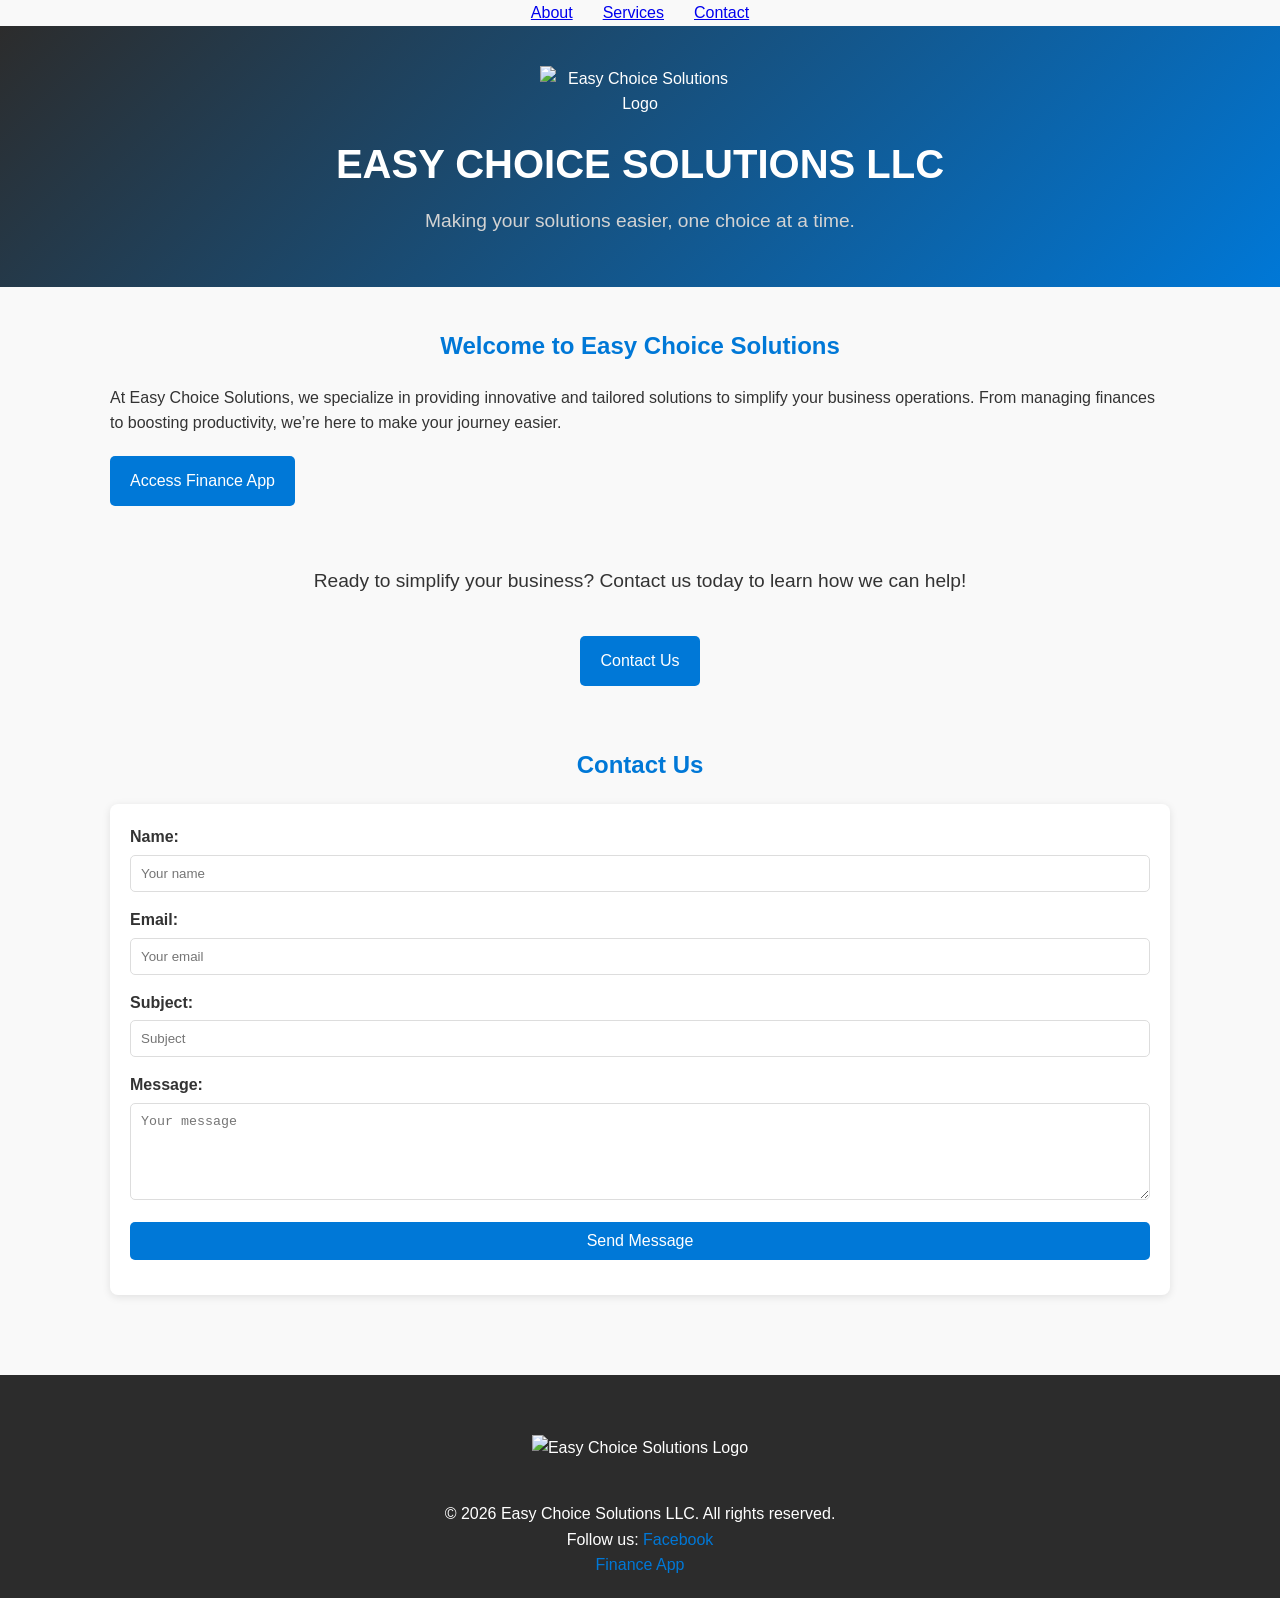
==== pages/index.html @ d3eb96e3 "Initial commit" ====
<!DOCTYPE html>
<html lang="en">
<!-- SUCCESS / ERROR BANNER -->
<div id="notification-banner" style="display:none; position:fixed; top:0; left:0; width:100%;
     text-align:center; padding:15px; color:#fff; font-weight:bold; z-index:1000;
     box-shadow:0 2px 6px rgba(0,0,0,0.2);">
</div>
<head>
  <meta charset="UTF-8">
  <meta name="viewport" content="width=device-width, initial-scale=1.0">
  <meta name="description" content="Easy Choice Solutions LLC - Simplifying your business with innovative solutions.">
  <meta name="keywords" content="business solutions, finance app, Easy Choice Solutions">
  <meta name="author" content="Easy Choice Solutions LLC">
  <title>Easy Choice Solutions LLC</title>
  <style>
    /* General Reset */
    * {
      margin: 0;
      padding: 0;
      box-sizing: border-box;
    }

    body {
      font-family: Arial, sans-serif;
      background-color: #f9f9f9;
      color: #333;
      line-height: 1.6;
    }

    header {
      background: linear-gradient(135deg, #2c2c2c, #0078d7);
      color: #fff;
      text-align: center;
      padding: 40px 0;
    }

    .logo {
      max-width: 200px;
    }

    .logo-dark {
      max-width: 250px;
    }

    header h1 {
      margin-top: 15px;
      font-size: 2.5em;
      text-transform: uppercase;
    }

    header p {
      margin: 10px 0;
      font-size: 1.2em;
      color: #d3d3d3;
    }

    .container {
      max-width: 1100px;
      margin: 20px auto;
      padding: 20px;
    }

    h2 {
      color: #0078d7;
      text-align: center;
      margin-bottom: 20px;
    }

    .btn {
      display: inline-block;
      padding: 12px 20px;
      background: #0078d7;
      color: #fff;
      text-decoration: none;
      border-radius: 5px;
      margin-top: 20px;
      text-align: center;
    }

    .btn:hover {
      background: #005bb5;
    }

    .cta {
      text-align: center;
      margin: 40px 0;
    }

    .cta p {
      font-size: 1.2em;
      margin-bottom: 20px;
    }

    form {
      margin: 20px auto;
      padding: 20px;
      background: #fff;
      border-radius: 8px;
      box-shadow: 0 2px 8px rgba(0, 0, 0, 0.1);
    }

    form label {
      display: block;
      margin-bottom: 5px;
      font-weight: bold;
    }

    form input, form textarea, form button {
      width: 100%;
      margin-bottom: 15px;
      padding: 10px;
      border: 1px solid #ddd;
      border-radius: 5px;
    }

    form button {
      background: #0078d7;
      color: #fff;
      border: none;
      cursor: pointer;
      font-size: 1em;
    }

    form button:hover {
      background: #005bb5;
    }

    form button:disabled {
      background: #005bb5;
      opacity: 0.7;
      cursor: not-allowed;
    }

    footer {
      text-align: center;
      background: #2c2c2c;
      color: #fff;
      padding: 20px 0;
      margin-top: 40px;
    }

    footer a {
      color: #0078d7;
      text-decoration: none;
    }

    footer a:hover {
      text-decoration: underline;
    }

    .social-icons a {
      margin: 0 10px;
      color: #fff;
      font-size: 1.5em;
      text-decoration: none;
    }
  </style>
</head>

<body>
  <nav>
    <ul style="list-style: none; display: flex; justify-content: center; padding: 0; margin: 0;">
      <li style="margin: 0 15px;"><a href="/about">About</a></li>
      <li style="margin: 0 15px;"><a href="/services">Services</a></li>
      <li style="margin: 0 15px;"><a href="#contact">Contact</a></li>
    </ul>
  </nav>
  <!-- HEADER -->
  <header>
    <img src="ecs_pics/ecs-logo-light.png" alt="Easy Choice Solutions Logo" class="logo">
    <h1>Easy Choice Solutions LLC</h1>
    <p>Making your solutions easier, one choice at a time.</p>
  </header>

  <!-- MAIN CONTENT -->
  <div class="container">
    <h2>Welcome to Easy Choice Solutions</h2>
    <p>
      At Easy Choice Solutions, we specialize in providing innovative and tailored solutions to simplify your business operations. From managing finances to boosting productivity, we’re here to make your journey easier.
    </p>
    <a href="/finance/login" class="btn">Access Finance App</a>
  </div>

  <!-- CALL TO ACTION -->
  <div class="cta">
    <p>Ready to simplify your business? Contact us today to learn how we can help!</p>
    <a href="#contact" class="btn">Contact Us</a>
  </div>

  <!-- CONTACT FORM -->
  <div class="container" id="contact">
    <h2>Contact Us</h2>
    <form action="submit-form.php" method="POST">
      <label for="name">Name:</label>
      <input type="text" id="name" name="name" placeholder="Your name" required>

      <label for="email">Email:</label>
      <input type="email" id="email" name="email" placeholder="Your email" required>

      <label for="subject">Subject:</label>
      <input type="text" id="subject" name="subject" placeholder="Subject">

      <label for="message">Message:</label>
      <textarea id="message" name="message" rows="5" placeholder="Your message" required></textarea>

      <button type="submit" id="submit-btn">Send Message</button>
    </form>
  </div>

  <!-- FOOTER -->
  <footer>
    <div style="background-color: #2c2c2c; text-align: center; padding: 40px 0;">
      <img src="ecs_pics/ecs-logo-dark.png" alt="Easy Choice Solutions Logo" style="max-width: 300px;">
    </div>

    <p>&copy; 2026 Easy Choice Solutions LLC. All rights reserved.</p>
    <p>Follow us:
      <a href="https://www.facebook.com/profile.php?id=61592873879855" class="social-icons">Facebook</a>
    </p>
    <p><a href="/finance/login">Finance App</a></p>
  </footer>
<script>
  (function () {
    const params = new URLSearchParams(window.location.search);
    const banner = document.getElementById('notification-banner');

    if (params.has('sent')) {
      if (params.get('sent') === '1') {
        banner.textContent = '✅ Thank you! Your message has been sent successfully.';
        banner.style.backgroundColor = '#28a745'; // green
      } else {
        banner.textContent = '⚠️ Sorry, there was an error sending your message. Please try again.';
        banner.style.backgroundColor = '#dc3545'; // red
      }

      banner.style.display = 'block';

      // Auto-hide after 5 seconds
      setTimeout(function () {
        banner.style.display = 'none';
      }, 5000);

      // Clean the ?sent=1 out of the URL so it won't reshow on refresh
      const cleanUrl = window.location.pathname + window.location.hash;
      window.history.replaceState({}, document.title, cleanUrl);
    }
  })();
</script>
<script>
  (function () {
    const form = document.querySelector('#contact form');
    const btn  = document.getElementById('submit-btn');

    if (form && btn) {
      form.addEventListener('submit', function () {
        // Disable the button so it can't be clicked twice
        btn.disabled = true;

        // Change the label to show progress
        btn.textContent = 'Sending...';

        // Dim it slightly and change the cursor for visual feedback
        btn.style.opacity = '0.7';
        btn.style.cursor  = 'not-allowed';
      });
    }
  })();
</script>
</body>
</html>
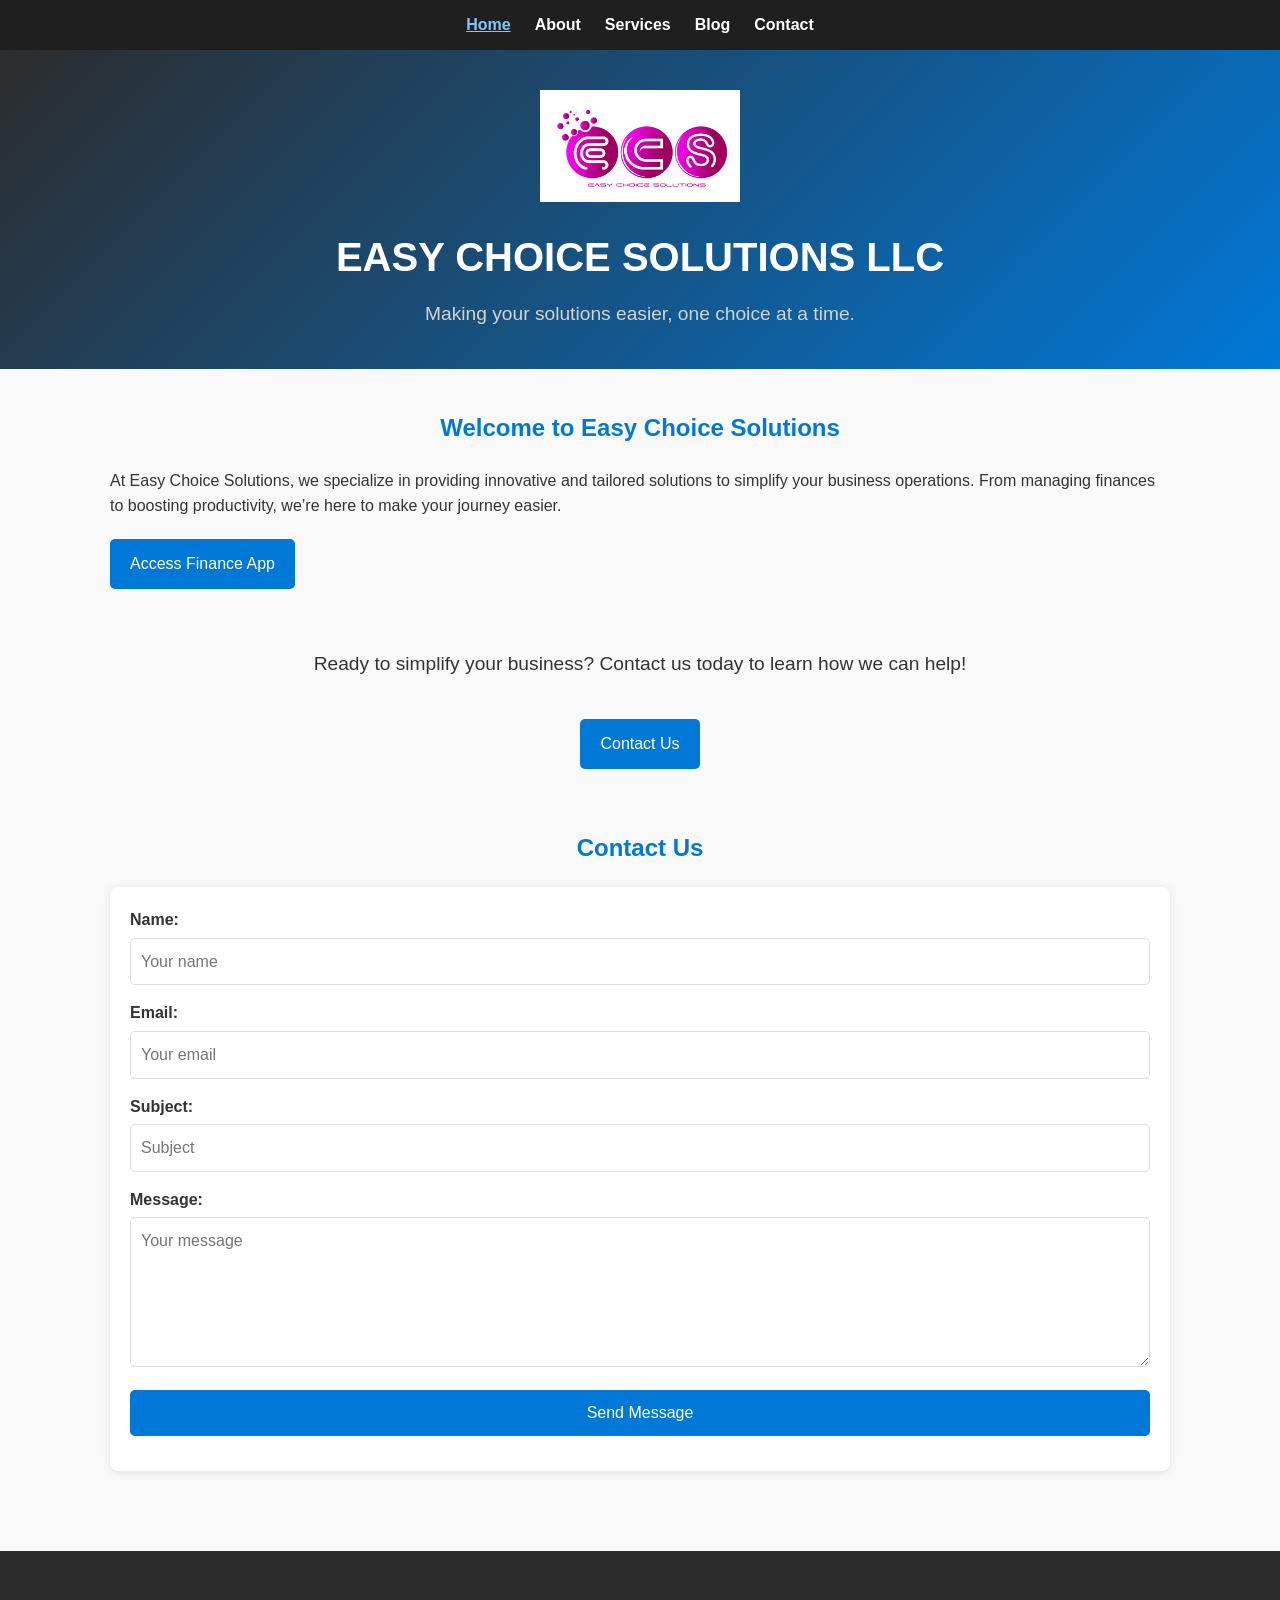
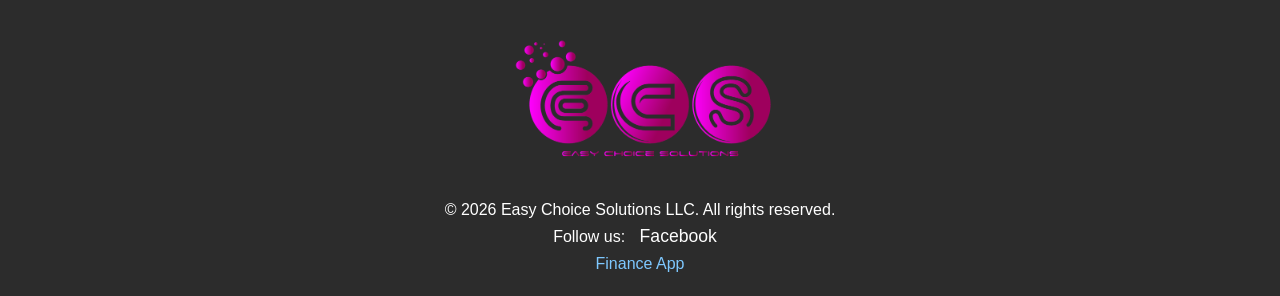
==== commit db3106a7: "Fix broken site navigation, logos, and contact form Correct logo asset paths, add pretty URL routing" ====
--- a/pages/index.html
+++ b/pages/index.html
@@ -1,10 +1,5 @@
 <!DOCTYPE html>
 <html lang="en">
-<!-- SUCCESS / ERROR BANNER -->
-<div id="notification-banner" style="display:none; position:fixed; top:0; left:0; width:100%;
-     text-align:center; padding:15px; color:#fff; font-weight:bold; z-index:1000;
-     box-shadow:0 2px 6px rgba(0,0,0,0.2);">
-</div>
 <head>
   <meta charset="UTF-8">
   <meta name="viewport" content="width=device-width, initial-scale=1.0">
@@ -12,167 +7,27 @@
   <meta name="keywords" content="business solutions, finance app, Easy Choice Solutions">
   <meta name="author" content="Easy Choice Solutions LLC">
   <title>Easy Choice Solutions LLC</title>
-  <style>
-    /* General Reset */
-    * {
-      margin: 0;
-      padding: 0;
-      box-sizing: border-box;
-    }
+  <link rel="stylesheet" href="/assets/css/styles.css">
+</head>
+<body>
+  <div id="notification-banner" role="status" aria-live="polite"></div>
 
-    body {
-      font-family: Arial, sans-serif;
-      background-color: #f9f9f9;
-      color: #333;
-      line-height: 1.6;
-    }
-
-    header {
-      background: linear-gradient(135deg, #2c2c2c, #0078d7);
-      color: #fff;
-      text-align: center;
-      padding: 40px 0;
-    }
-
-    .logo {
-      max-width: 200px;
-    }
-
-    .logo-dark {
-      max-width: 250px;
-    }
-
-    header h1 {
-      margin-top: 15px;
-      font-size: 2.5em;
-      text-transform: uppercase;
-    }
-
-    header p {
-      margin: 10px 0;
-      font-size: 1.2em;
-      color: #d3d3d3;
-    }
-
-    .container {
-      max-width: 1100px;
-      margin: 20px auto;
-      padding: 20px;
-    }
-
-    h2 {
-      color: #0078d7;
-      text-align: center;
-      margin-bottom: 20px;
-    }
-
-    .btn {
-      display: inline-block;
-      padding: 12px 20px;
-      background: #0078d7;
-      color: #fff;
-      text-decoration: none;
-      border-radius: 5px;
-      margin-top: 20px;
-      text-align: center;
-    }
-
-    .btn:hover {
-      background: #005bb5;
-    }
-
-    .cta {
-      text-align: center;
-      margin: 40px 0;
-    }
-
-    .cta p {
-      font-size: 1.2em;
-      margin-bottom: 20px;
-    }
-
-    form {
-      margin: 20px auto;
-      padding: 20px;
-      background: #fff;
-      border-radius: 8px;
-      box-shadow: 0 2px 8px rgba(0, 0, 0, 0.1);
-    }
-
-    form label {
-      display: block;
-      margin-bottom: 5px;
-      font-weight: bold;
-    }
-
-    form input, form textarea, form button {
-      width: 100%;
-      margin-bottom: 15px;
-      padding: 10px;
-      border: 1px solid #ddd;
-      border-radius: 5px;
-    }
-
-    form button {
-      background: #0078d7;
-      color: #fff;
-      border: none;
-      cursor: pointer;
-      font-size: 1em;
-    }
-
-    form button:hover {
-      background: #005bb5;
-    }
-
-    form button:disabled {
-      background: #005bb5;
-      opacity: 0.7;
-      cursor: not-allowed;
-    }
-
-    footer {
-      text-align: center;
-      background: #2c2c2c;
-      color: #fff;
-      padding: 20px 0;
-      margin-top: 40px;
-    }
-
-    footer a {
-      color: #0078d7;
-      text-decoration: none;
-    }
-
-    footer a:hover {
-      text-decoration: underline;
-    }
-
-    .social-icons a {
-      margin: 0 10px;
-      color: #fff;
-      font-size: 1.5em;
-      text-decoration: none;
-    }
-  </style>
-</head>
-
-<body>
-  <nav>
-    <ul style="list-style: none; display: flex; justify-content: center; padding: 0; margin: 0;">
-      <li style="margin: 0 15px;"><a href="/about">About</a></li>
-      <li style="margin: 0 15px;"><a href="/services">Services</a></li>
-      <li style="margin: 0 15px;"><a href="#contact">Contact</a></li>
+  <nav aria-label="Main">
+    <ul>
+      <li><a href="/" aria-current="page">Home</a></li>
+      <li><a href="/about">About</a></li>
+      <li><a href="/services">Services</a></li>
+      <li><a href="/blog">Blog</a></li>
+      <li><a href="#contact">Contact</a></li>
     </ul>
   </nav>
-  <!-- HEADER -->
+
   <header>
-    <img src="ecs_pics/ecs-logo-light.png" alt="Easy Choice Solutions Logo" class="logo">
+    <img src="/assets/images/ecs-logo-light.png" alt="Easy Choice Solutions Logo" class="logo">
     <h1>Easy Choice Solutions LLC</h1>
     <p>Making your solutions easier, one choice at a time.</p>
   </header>
 
-  <!-- MAIN CONTENT -->
   <div class="container">
     <h2>Welcome to Easy Choice Solutions</h2>
     <p>
@@ -181,16 +36,14 @@
     <a href="/finance/login" class="btn">Access Finance App</a>
   </div>
 
-  <!-- CALL TO ACTION -->
   <div class="cta">
     <p>Ready to simplify your business? Contact us today to learn how we can help!</p>
     <a href="#contact" class="btn">Contact Us</a>
   </div>
 
-  <!-- CONTACT FORM -->
   <div class="container" id="contact">
     <h2>Contact Us</h2>
-    <form action="submit-form.php" method="POST">
+    <form action="/forms/submit-form.php" method="POST">
       <label for="name">Name:</label>
       <input type="text" id="name" name="name" placeholder="Your name" required>
 
@@ -207,64 +60,42 @@
     </form>
   </div>
 
-  <!-- FOOTER -->
   <footer>
-    <div style="background-color: #2c2c2c; text-align: center; padding: 40px 0;">
-      <img src="ecs_pics/ecs-logo-dark.png" alt="Easy Choice Solutions Logo" style="max-width: 300px;">
+    <div class="footer-brand">
+      <img src="/assets/images/ecs-logo-dark.png" alt="Easy Choice Solutions Logo">
     </div>
-
     <p>&copy; 2026 Easy Choice Solutions LLC. All rights reserved.</p>
     <p>Follow us:
-      <a href="https://www.facebook.com/profile.php?id=61592873879855" class="social-icons">Facebook</a>
+      <a href="https://www.facebook.com/profile.php?id=61592873879855" class="social-icons" rel="noopener noreferrer" target="_blank">Facebook</a>
     </p>
     <p><a href="/finance/login">Finance App</a></p>
   </footer>
-<script>
-  (function () {
-    const params = new URLSearchParams(window.location.search);
-    const banner = document.getElementById('notification-banner');
 
-    if (params.has('sent')) {
-      if (params.get('sent') === '1') {
-        banner.textContent = '✅ Thank you! Your message has been sent successfully.';
-        banner.style.backgroundColor = '#28a745'; // green
-      } else {
-        banner.textContent = '⚠️ Sorry, there was an error sending your message. Please try again.';
-        banner.style.backgroundColor = '#dc3545'; // red
+  <script src="/assets/js/form-handler.js"></script>
+  <script>
+    (function () {
+      const params = new URLSearchParams(window.location.search);
+      const banner = document.getElementById('notification-banner');
+
+      if (params.has('sent') && banner) {
+        if (params.get('sent') === '1') {
+          banner.textContent = 'Thank you! Your message has been sent successfully.';
+          banner.style.backgroundColor = '#28a745';
+        } else {
+          banner.textContent = 'Sorry, there was an error sending your message. Please try again.';
+          banner.style.backgroundColor = '#dc3545';
+        }
+
+        banner.style.display = 'block';
+
+        setTimeout(function () {
+          banner.style.display = 'none';
+        }, 5000);
+
+        const cleanUrl = window.location.pathname + window.location.hash;
+        window.history.replaceState({}, document.title, cleanUrl);
       }
-
-      banner.style.display = 'block';
-
-      // Auto-hide after 5 seconds
-      setTimeout(function () {
-        banner.style.display = 'none';
-      }, 5000);
-
-      // Clean the ?sent=1 out of the URL so it won't reshow on refresh
-      const cleanUrl = window.location.pathname + window.location.hash;
-      window.history.replaceState({}, document.title, cleanUrl);
-    }
-  })();
-</script>
-<script>
-  (function () {
-    const form = document.querySelector('#contact form');
-    const btn  = document.getElementById('submit-btn');
-
-    if (form && btn) {
-      form.addEventListener('submit', function () {
-        // Disable the button so it can't be clicked twice
-        btn.disabled = true;
-
-        // Change the label to show progress
-        btn.textContent = 'Sending...';
-
-        // Dim it slightly and change the cursor for visual feedback
-        btn.style.opacity = '0.7';
-        btn.style.cursor  = 'not-allowed';
-      });
-    }
-  })();
-</script>
+    })();
+  </script>
 </body>
 </html>
--- a/assets/css/styles.css
+++ b/assets/css/styles.css
@@ -0,0 +1,241 @@
+/* Global Styles */
+* {
+  margin: 0;
+  padding: 0;
+  box-sizing: border-box;
+}
+
+body {
+  font-family: Arial, sans-serif;
+  background-color: #f9f9f9;
+  color: #333;
+  line-height: 1.6;
+}
+
+nav {
+  background: #1f1f1f;
+  padding: 12px 0;
+}
+
+nav ul {
+  list-style: none;
+  display: flex;
+  flex-wrap: wrap;
+  justify-content: center;
+  gap: 8px 24px;
+  margin: 0;
+  padding: 0;
+}
+
+nav a {
+  color: #fff;
+  text-decoration: none;
+  font-weight: 600;
+}
+
+nav a:hover,
+nav a[aria-current="page"] {
+  color: #7ec8ff;
+  text-decoration: underline;
+}
+
+header {
+  background: linear-gradient(135deg, #2c2c2c, #0078d7);
+  color: #fff;
+  text-align: center;
+  padding: 40px 20px;
+}
+
+header .logo {
+  max-width: 200px;
+  height: auto;
+}
+
+header h1 {
+  margin-top: 15px;
+  font-size: 2.5em;
+  text-transform: uppercase;
+}
+
+header p {
+  margin: 10px 0 0;
+  font-size: 1.2em;
+  color: #d3d3d3;
+}
+
+.container {
+  max-width: 1100px;
+  margin: 20px auto;
+  padding: 20px;
+}
+
+h2 {
+  color: #0078d7;
+  text-align: center;
+  margin-bottom: 20px;
+}
+
+.btn {
+  display: inline-block;
+  padding: 12px 20px;
+  background: #0078d7;
+  color: #fff;
+  text-decoration: none;
+  border-radius: 5px;
+  margin-top: 20px;
+  text-align: center;
+}
+
+.btn:hover {
+  background: #005bb5;
+}
+
+.cta {
+  text-align: center;
+  margin: 40px 0;
+}
+
+.cta p {
+  font-size: 1.2em;
+  margin-bottom: 20px;
+}
+
+form {
+  margin: 20px auto;
+  padding: 20px;
+  background: #fff;
+  border-radius: 8px;
+  box-shadow: 0 2px 8px rgba(0, 0, 0, 0.1);
+}
+
+form label {
+  display: block;
+  margin-bottom: 5px;
+  font-weight: bold;
+}
+
+form input,
+form textarea,
+form button {
+  width: 100%;
+  margin-bottom: 15px;
+  padding: 10px;
+  border: 1px solid #ddd;
+  border-radius: 5px;
+  font: inherit;
+}
+
+form button {
+  background: #0078d7;
+  color: #fff;
+  border: none;
+  cursor: pointer;
+  font-size: 1em;
+}
+
+form button:hover {
+  background: #005bb5;
+}
+
+form button:disabled {
+  background: #005bb5;
+  opacity: 0.7;
+  cursor: not-allowed;
+}
+
+.services-grid {
+  display: grid;
+  grid-template-columns: repeat(auto-fit, minmax(220px, 1fr));
+  gap: 24px;
+  margin-top: 24px;
+}
+
+.services-grid section {
+  background: #fff;
+  padding: 20px;
+  border-radius: 8px;
+  box-shadow: 0 2px 8px rgba(0, 0, 0, 0.08);
+  text-align: center;
+}
+
+.services-grid img {
+  max-width: 96px;
+  height: auto;
+  margin-bottom: 12px;
+}
+
+.blog-list article {
+  background: #fff;
+  padding: 20px;
+  border-radius: 8px;
+  box-shadow: 0 2px 8px rgba(0, 0, 0, 0.08);
+  margin-bottom: 16px;
+}
+
+.blog-list a {
+  color: #0078d7;
+  text-decoration: none;
+}
+
+.blog-list a:hover {
+  text-decoration: underline;
+}
+
+#notification-banner {
+  display: none;
+  position: fixed;
+  top: 0;
+  left: 0;
+  width: 100%;
+  text-align: center;
+  padding: 15px;
+  color: #fff;
+  font-weight: bold;
+  z-index: 1000;
+  box-shadow: 0 2px 6px rgba(0, 0, 0, 0.2);
+}
+
+footer {
+  text-align: center;
+  background: #2c2c2c;
+  color: #fff;
+  padding: 20px 0;
+  margin-top: 40px;
+}
+
+footer a {
+  color: #7ec8ff;
+  text-decoration: none;
+}
+
+footer a:hover {
+  text-decoration: underline;
+}
+
+.footer-brand {
+  background-color: #2c2c2c;
+  text-align: center;
+  padding: 40px 0 10px;
+}
+
+.footer-brand img {
+  max-width: 300px;
+  height: auto;
+}
+
+.social-icons {
+  margin: 0 10px;
+  color: #fff;
+  font-size: 1.1em;
+  text-decoration: none;
+}
+
+@media (max-width: 640px) {
+  header h1 {
+    font-size: 1.6em;
+  }
+
+  nav ul {
+    gap: 8px 16px;
+  }
+}
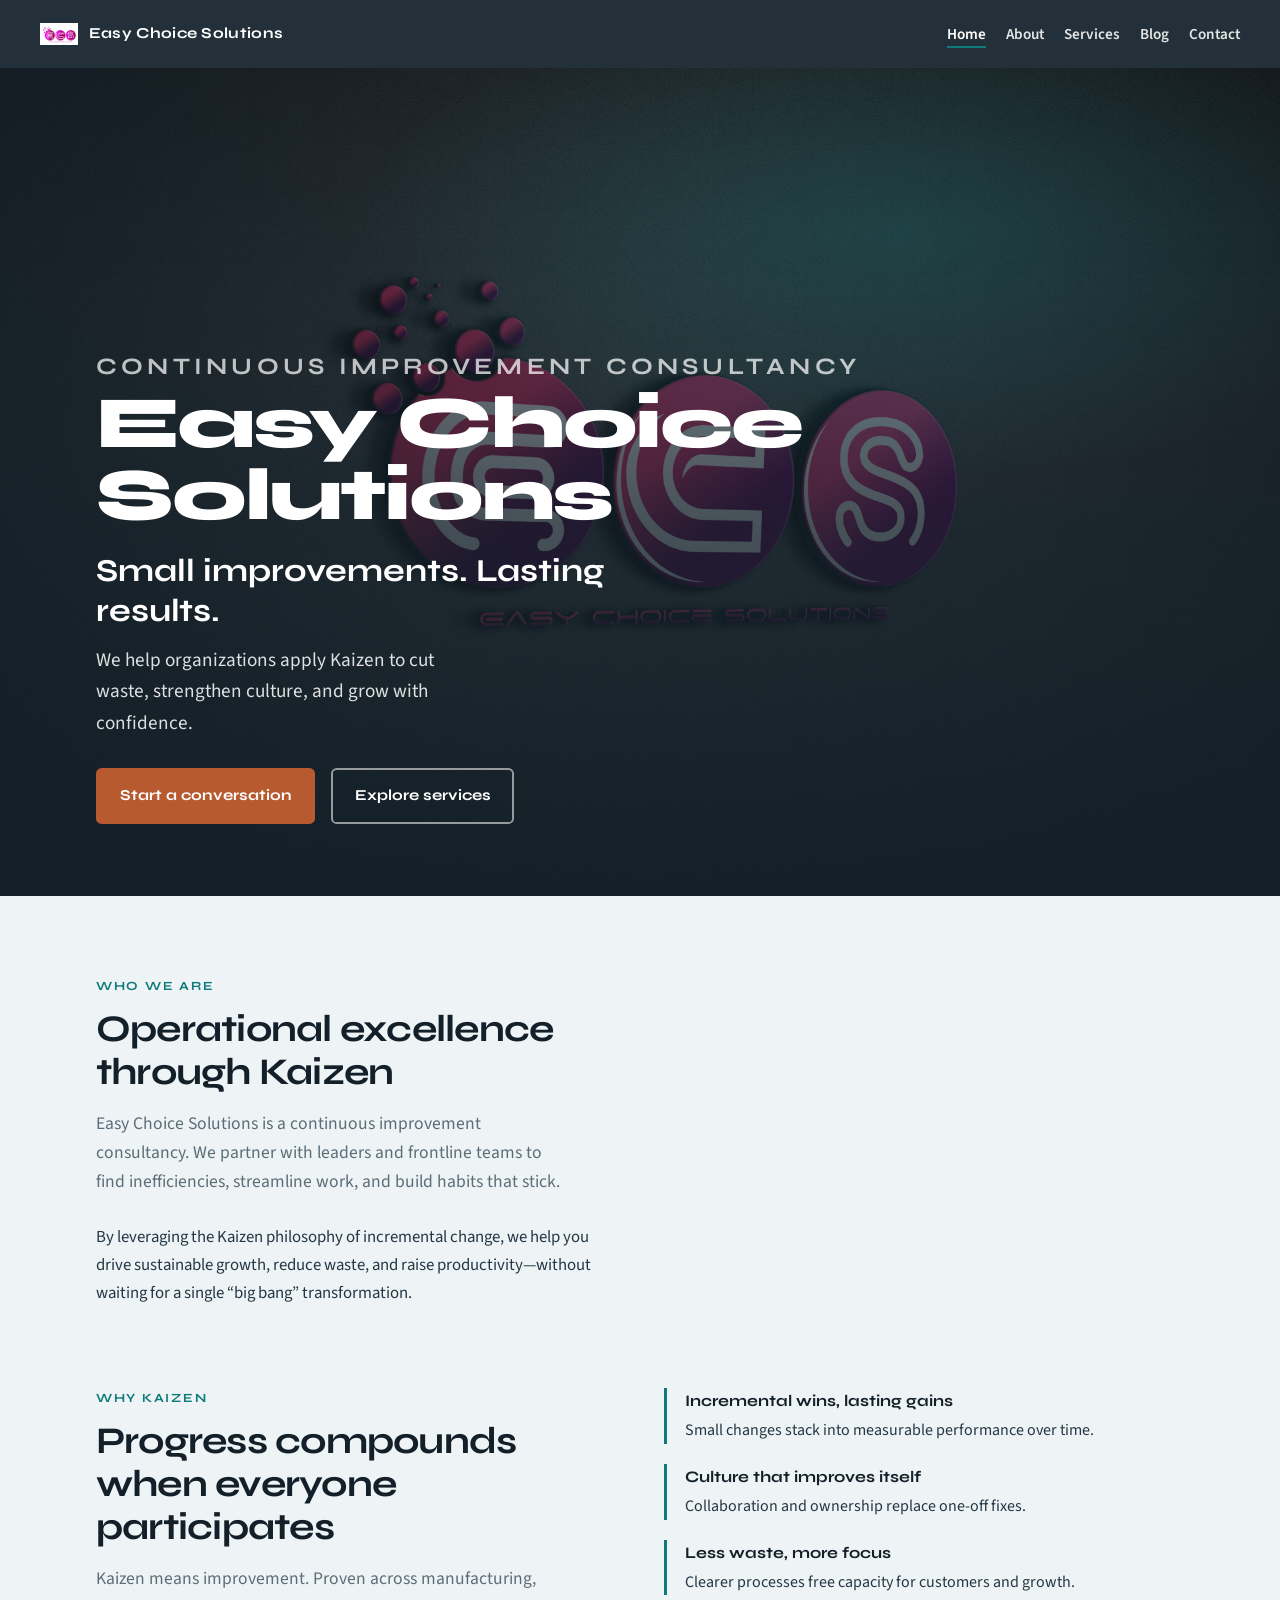
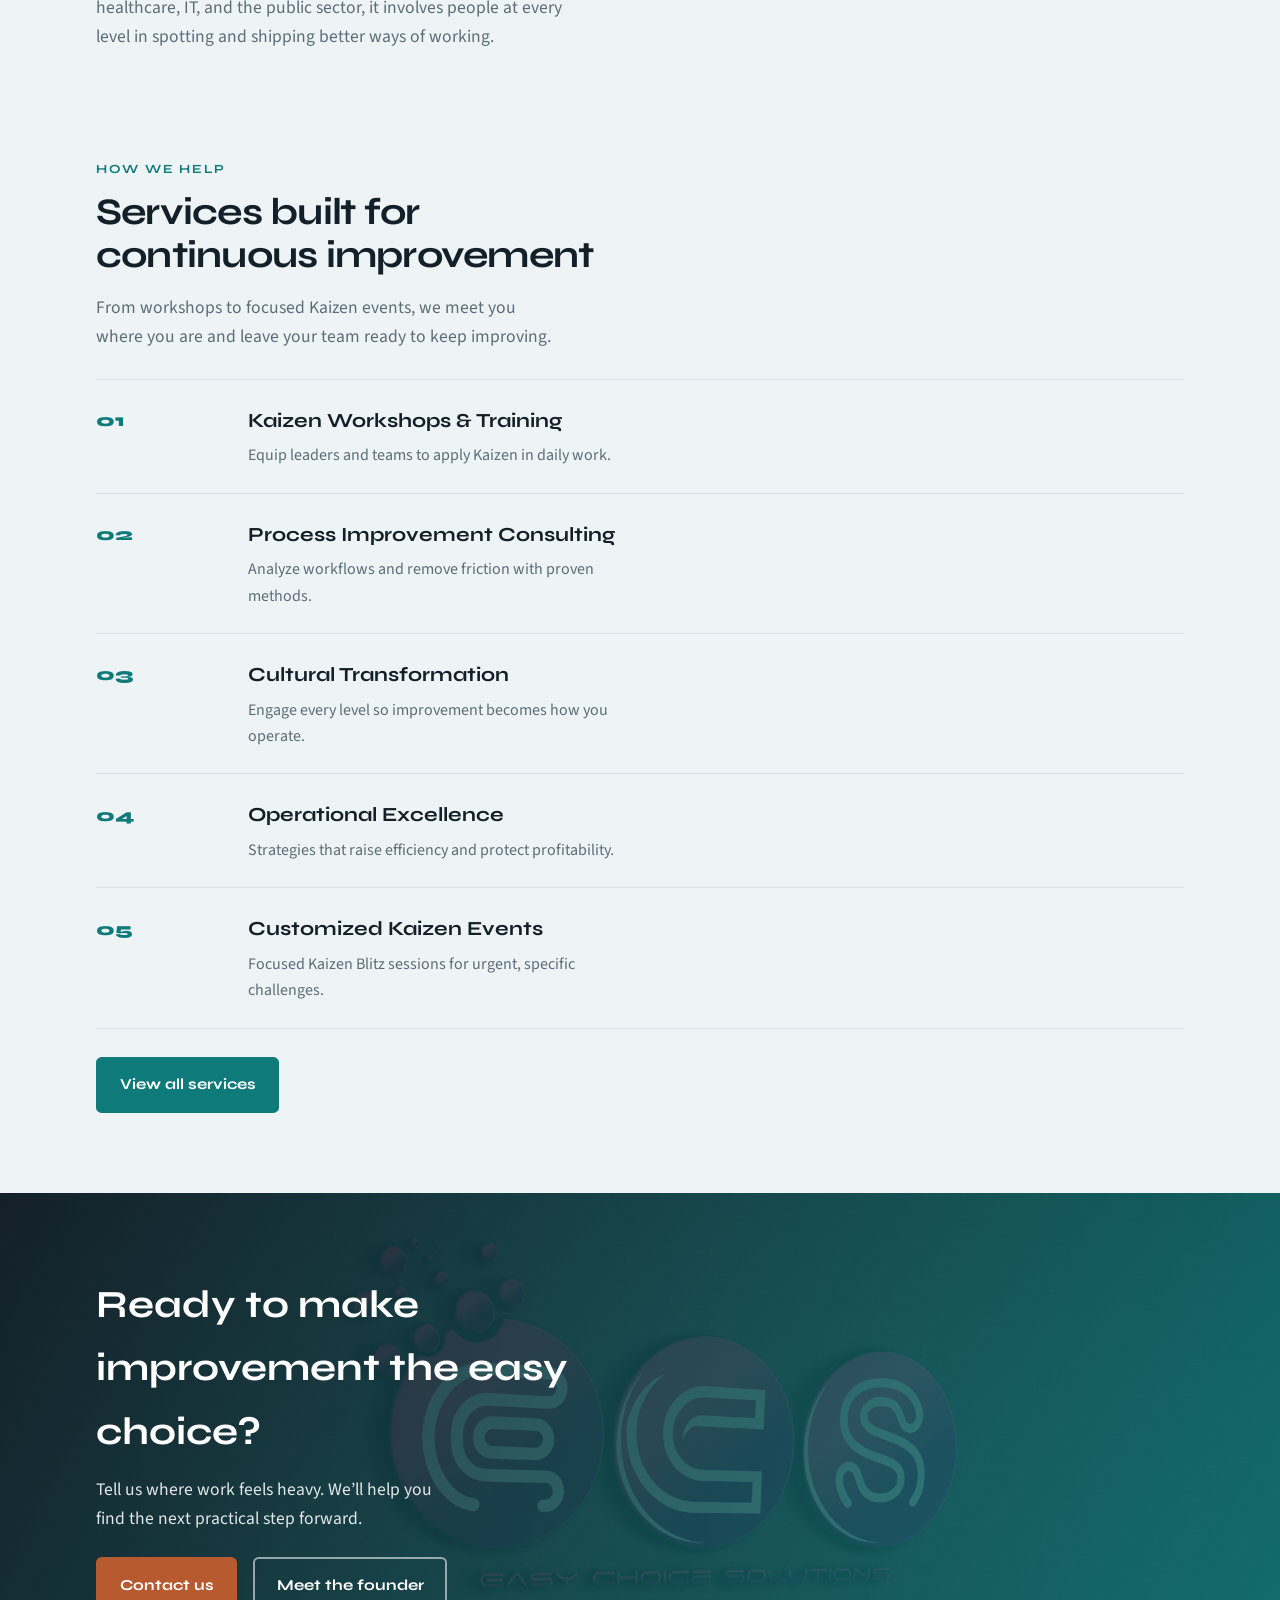
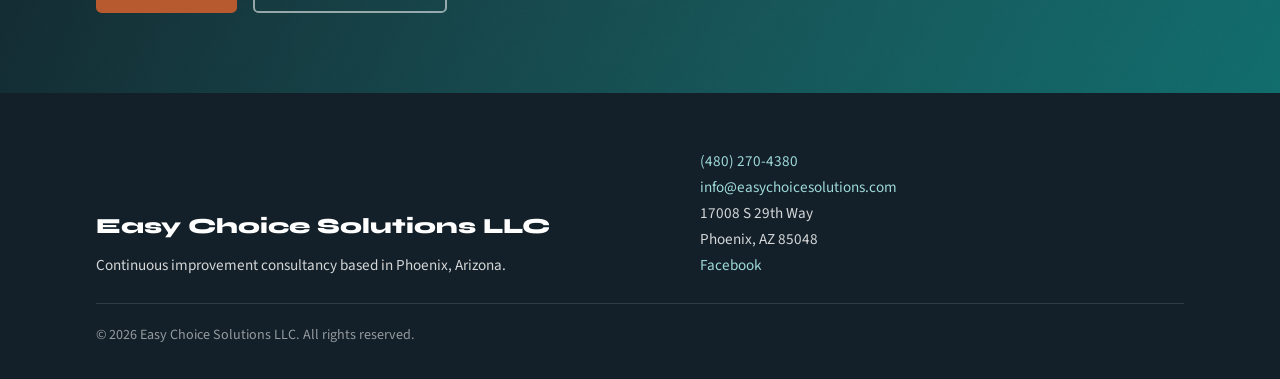
==== commit ddb3de80: "Redesign site around Kaizen consultancy brand and content Remove finance app CTAs, rewrite Home/Abou" ====
--- a/pages/index.html
+++ b/pages/index.html
@@ -3,72 +3,146 @@
 <head>
   <meta charset="UTF-8">
   <meta name="viewport" content="width=device-width, initial-scale=1.0">
-  <meta name="description" content="Easy Choice Solutions LLC - Simplifying your business with innovative solutions.">
-  <meta name="keywords" content="business solutions, finance app, Easy Choice Solutions">
+  <meta name="description" content="Easy Choice Solutions LLC is a continuous improvement consultancy helping organizations achieve operational excellence through Kaizen.">
+  <meta name="keywords" content="Kaizen, continuous improvement, business consulting, operational excellence, Phoenix AZ">
   <meta name="author" content="Easy Choice Solutions LLC">
-  <title>Easy Choice Solutions LLC</title>
+  <title>Easy Choice Solutions LLC | Continuous Improvement Consultancy</title>
   <link rel="stylesheet" href="/assets/css/styles.css">
 </head>
 <body>
   <div id="notification-banner" role="status" aria-live="polite"></div>
 
-  <nav aria-label="Main">
+  <nav class="site-nav" aria-label="Main">
+    <a class="brand" href="/">
+      <img src="/assets/images/ecs-logo-light.png" alt="">
+      Easy Choice Solutions
+    </a>
     <ul>
       <li><a href="/" aria-current="page">Home</a></li>
       <li><a href="/about">About</a></li>
       <li><a href="/services">Services</a></li>
       <li><a href="/blog">Blog</a></li>
-      <li><a href="#contact">Contact</a></li>
+      <li><a href="/contact">Contact</a></li>
     </ul>
   </nav>
 
-  <header>
-    <img src="/assets/images/ecs-logo-light.png" alt="Easy Choice Solutions Logo" class="logo">
-    <h1>Easy Choice Solutions LLC</h1>
-    <p>Making your solutions easier, one choice at a time.</p>
+  <header class="hero">
+    <div class="hero-media" aria-hidden="true"></div>
+    <div class="hero-inner">
+      <p class="hero-brand"><span>Continuous Improvement Consultancy</span>Easy Choice Solutions</p>
+      <h1>Small improvements. Lasting results.</h1>
+      <p class="lede">We help organizations apply Kaizen to cut waste, strengthen culture, and grow with confidence.</p>
+      <div class="cta-row">
+        <a class="btn btn-primary" href="/contact">Start a conversation</a>
+        <a class="btn btn-secondary" href="/services">Explore services</a>
+      </div>
+    </div>
   </header>
 
-  <div class="container">
-    <h2>Welcome to Easy Choice Solutions</h2>
-    <p>
-      At Easy Choice Solutions, we specialize in providing innovative and tailored solutions to simplify your business operations. From managing finances to boosting productivity, we’re here to make your journey easier.
+  <section class="section">
+    <p class="section-kicker">Who we are</p>
+    <h2>Operational excellence through Kaizen</h2>
+    <p class="support">Easy Choice Solutions is a continuous improvement consultancy. We partner with leaders and frontline teams to find inefficiencies, streamline work, and build habits that stick.</p>
+    <div class="prose">
+      <p>By leveraging the Kaizen philosophy of incremental change, we help you drive sustainable growth, reduce waste, and raise productivity—without waiting for a single “big bang” transformation.</p>
+    </div>
+  </section>
+
+  <section class="section">
+    <div class="split">
+      <div>
+        <p class="section-kicker">Why Kaizen</p>
+        <h2>Progress compounds when everyone participates</h2>
+        <p class="support">Kaizen means improvement. Proven across manufacturing, healthcare, IT, and the public sector, it involves people at every level in spotting and shipping better ways of working.</p>
+      </div>
+      <ul class="reason-stack">
+        <li>
+          <strong>Incremental wins, lasting gains</strong>
+          Small changes stack into measurable performance over time.
+        </li>
+        <li>
+          <strong>Culture that improves itself</strong>
+          Collaboration and ownership replace one-off fixes.
+        </li>
+        <li>
+          <strong>Less waste, more focus</strong>
+          Clearer processes free capacity for customers and growth.
+        </li>
+      </ul>
+    </div>
+  </section>
+
+  <section class="section">
+    <p class="section-kicker">How we help</p>
+    <h2>Services built for continuous improvement</h2>
+    <p class="support">From workshops to focused Kaizen events, we meet you where you are and leave your team ready to keep improving.</p>
+    <div class="service-list">
+      <article>
+        <span class="num" aria-hidden="true">01</span>
+        <div class="copy">
+          <h3>Kaizen Workshops &amp; Training</h3>
+          <p>Equip leaders and teams to apply Kaizen in daily work.</p>
+        </div>
+      </article>
+      <article>
+        <span class="num" aria-hidden="true">02</span>
+        <div class="copy">
+          <h3>Process Improvement Consulting</h3>
+          <p>Analyze workflows and remove friction with proven methods.</p>
+        </div>
+      </article>
+      <article>
+        <span class="num" aria-hidden="true">03</span>
+        <div class="copy">
+          <h3>Cultural Transformation</h3>
+          <p>Engage every level so improvement becomes how you operate.</p>
+        </div>
+      </article>
+      <article>
+        <span class="num" aria-hidden="true">04</span>
+        <div class="copy">
+          <h3>Operational Excellence</h3>
+          <p>Strategies that raise efficiency and protect profitability.</p>
+        </div>
+      </article>
+      <article>
+        <span class="num" aria-hidden="true">05</span>
+        <div class="copy">
+          <h3>Customized Kaizen Events</h3>
+          <p>Focused Kaizen Blitz sessions for urgent, specific challenges.</p>
+        </div>
+      </article>
+    </div>
+    <p style="margin-top: 1.75rem;">
+      <a class="btn btn-teal" href="/services">View all services</a>
     </p>
-    <a href="/finance/login" class="btn">Access Finance App</a>
-  </div>
+  </section>
 
-  <div class="cta">
-    <p>Ready to simplify your business? Contact us today to learn how we can help!</p>
-    <a href="#contact" class="btn">Contact Us</a>
-  </div>
+  <section class="band">
+    <div class="band-inner">
+      <h2>Ready to make improvement the easy choice?</h2>
+      <p>Tell us where work feels heavy. We’ll help you find the next practical step forward.</p>
+      <div class="cta-row">
+        <a class="btn btn-primary" href="/contact">Contact us</a>
+        <a class="btn btn-secondary" href="/about">Meet the founder</a>
+      </div>
+    </div>
+  </section>
 
-  <div class="container" id="contact">
-    <h2>Contact Us</h2>
-    <form action="/forms/submit-form.php" method="POST">
-      <label for="name">Name:</label>
-      <input type="text" id="name" name="name" placeholder="Your name" required>
-
-      <label for="email">Email:</label>
-      <input type="email" id="email" name="email" placeholder="Your email" required>
-
-      <label for="subject">Subject:</label>
-      <input type="text" id="subject" name="subject" placeholder="Subject">
-
-      <label for="message">Message:</label>
-      <textarea id="message" name="message" rows="5" placeholder="Your message" required></textarea>
-
-      <button type="submit" id="submit-btn">Send Message</button>
-    </form>
-  </div>
-
-  <footer>
-    <div class="footer-brand">
-      <img src="/assets/images/ecs-logo-dark.png" alt="Easy Choice Solutions Logo">
+  <footer class="site-footer">
+    <div class="site-footer-inner">
+      <div>
+        <p class="brand-block">Easy Choice Solutions LLC</p>
+        <p class="meta">Continuous improvement consultancy based in Phoenix, Arizona.</p>
+      </div>
+      <div class="meta">
+        <p><a href="tel:+14802704380">(480) 270-4380</a></p>
+        <p><a href="mailto:info@easychoicesolutions.com">info@easychoicesolutions.com</a></p>
+        <p>17008 S 29th Way<br>Phoenix, AZ 85048</p>
+        <p><a href="https://www.facebook.com/profile.php?id=61592873879855" rel="noopener noreferrer" target="_blank">Facebook</a></p>
+      </div>
+      <p class="legal">&copy; 2026 Easy Choice Solutions LLC. All rights reserved.</p>
     </div>
-    <p>&copy; 2026 Easy Choice Solutions LLC. All rights reserved.</p>
-    <p>Follow us:
-      <a href="https://www.facebook.com/profile.php?id=61592873879855" class="social-icons" rel="noopener noreferrer" target="_blank">Facebook</a>
-    </p>
-    <p><a href="/finance/login">Finance App</a></p>
   </footer>
 
   <script src="/assets/js/form-handler.js"></script>
@@ -76,24 +150,17 @@
     (function () {
       const params = new URLSearchParams(window.location.search);
       const banner = document.getElementById('notification-banner');
-
       if (params.has('sent') && banner) {
         if (params.get('sent') === '1') {
           banner.textContent = 'Thank you! Your message has been sent successfully.';
-          banner.style.backgroundColor = '#28a745';
+          banner.style.backgroundColor = '#0f7a7a';
         } else {
           banner.textContent = 'Sorry, there was an error sending your message. Please try again.';
-          banner.style.backgroundColor = '#dc3545';
+          banner.style.backgroundColor = '#b85a2f';
         }
-
         banner.style.display = 'block';
-
-        setTimeout(function () {
-          banner.style.display = 'none';
-        }, 5000);
-
-        const cleanUrl = window.location.pathname + window.location.hash;
-        window.history.replaceState({}, document.title, cleanUrl);
+        setTimeout(function () { banner.style.display = 'none'; }, 5000);
+        window.history.replaceState({}, document.title, window.location.pathname + window.location.hash);
       }
     })();
   </script>
--- a/assets/css/styles.css
+++ b/assets/css/styles.css
@@ -1,186 +1,684 @@
-/* Global Styles */
-* {
+/* Easy Choice Solutions — continuous improvement consultancy */
+@import url('https://fonts.googleapis.com/css2?family=Source+Sans+3:ital,wght@0,400;0,600;0,700;1,400&family=Syne:wght@600;700;800&display=swap');
+
+:root {
+  --ink: #132029;
+  --slate: #243746;
+  --muted: #5a6d78;
+  --paper: #eef3f5;
+  --fog: #d7e2e7;
+  --white: #ffffff;
+  --teal: #0f7a7a;
+  --teal-deep: #0a5c5c;
+  --copper: #b85a2f;
+  --copper-deep: #944720;
+  --nav-h: 4.25rem;
+  --max: 68rem;
+  --ease: cubic-bezier(0.22, 1, 0.36, 1);
+  --shadow-soft: 0 12px 40px rgba(19, 32, 41, 0.08);
+}
+
+*,
+*::before,
+*::after {
+  box-sizing: border-box;
   margin: 0;
   padding: 0;
-  box-sizing: border-box;
+}
+
+html {
+  scroll-behavior: smooth;
+  overflow-x: hidden;
 }
 
 body {
-  font-family: Arial, sans-serif;
-  background-color: #f9f9f9;
-  color: #333;
-  line-height: 1.6;
-}
-
-nav {
-  background: #1f1f1f;
-  padding: 12px 0;
-}
-
-nav ul {
+  font-family: 'Source Sans 3', 'Segoe UI', sans-serif;
+  background: var(--paper);
+  color: var(--ink);
+  line-height: 1.65;
+  overflow-x: hidden;
+}
+
+img {
+  max-width: 100%;
+  height: auto;
+  display: block;
+}
+
+a {
+  color: var(--teal-deep);
+}
+
+a:hover {
+  color: var(--copper);
+}
+
+/* —— Nav —— */
+.site-nav {
+  position: sticky;
+  top: 0;
+  z-index: 100;
+  display: flex;
+  align-items: center;
+  justify-content: space-between;
+  gap: 1rem;
+  min-height: var(--nav-h);
+  padding: 0.75rem clamp(1rem, 4vw, 2.5rem);
+  background: rgba(19, 32, 41, 0.92);
+  backdrop-filter: blur(10px);
+  color: var(--white);
+}
+
+.site-nav .brand {
+  display: flex;
+  align-items: center;
+  gap: 0.65rem;
+  color: var(--white);
+  text-decoration: none;
+  font-family: Syne, sans-serif;
+  font-weight: 700;
+  font-size: 0.95rem;
+  letter-spacing: 0.02em;
+}
+
+.site-nav .brand img {
+  width: 2.4rem;
+  height: 2.4rem;
+  object-fit: contain;
+  border-radius: 0.35rem;
+}
+
+.site-nav ul {
   list-style: none;
   display: flex;
   flex-wrap: wrap;
-  justify-content: center;
-  gap: 8px 24px;
-  margin: 0;
-  padding: 0;
-}
-
-nav a {
-  color: #fff;
+  justify-content: flex-end;
+  gap: 0.35rem 1.25rem;
+}
+
+.site-nav a:not(.brand) {
+  color: rgba(255, 255, 255, 0.88);
   text-decoration: none;
   font-weight: 600;
-}
-
-nav a:hover,
-nav a[aria-current="page"] {
-  color: #7ec8ff;
-  text-decoration: underline;
-}
-
-header {
-  background: linear-gradient(135deg, #2c2c2c, #0078d7);
-  color: #fff;
-  text-align: center;
-  padding: 40px 20px;
-}
-
-header .logo {
-  max-width: 200px;
-  height: auto;
-}
-
-header h1 {
-  margin-top: 15px;
-  font-size: 2.5em;
+  font-size: 0.95rem;
+  position: relative;
+}
+
+.site-nav a:not(.brand)::after {
+  content: '';
+  position: absolute;
+  left: 0;
+  bottom: -0.2rem;
+  width: 100%;
+  height: 2px;
+  background: var(--teal);
+  transform: scaleX(0);
+  transform-origin: left;
+  transition: transform 0.35s var(--ease);
+}
+
+.site-nav a:not(.brand):hover,
+.site-nav a[aria-current='page'] {
+  color: var(--white);
+}
+
+.site-nav a:not(.brand):hover::after,
+.site-nav a[aria-current='page']::after {
+  transform: scaleX(1);
+}
+
+/* —— Hero —— */
+.hero {
+  position: relative;
+  min-height: min(92vh, 52rem);
+  display: grid;
+  align-items: end;
+  color: var(--white);
+  overflow: hidden;
+  isolation: isolate;
+}
+
+.hero-media {
+  position: absolute;
+  inset: 0;
+  z-index: -2;
+  background:
+    linear-gradient(180deg, rgba(19, 32, 41, 0.35) 0%, rgba(19, 32, 41, 0.78) 55%, rgba(19, 32, 41, 0.94) 100%),
+    url('/assets/images/ecs-hero-bg.jpg') center / cover no-repeat;
+  transform: scale(1.04);
+  animation: hero-zoom 14s var(--ease) forwards;
+}
+
+.hero-media::after {
+  content: '';
+  position: absolute;
+  inset: 0;
+  background:
+    radial-gradient(ellipse 70% 50% at 70% 20%, rgba(15, 122, 122, 0.28), transparent 60%),
+    linear-gradient(115deg, rgba(19, 32, 41, 0.55), transparent 45%);
+  z-index: -1;
+}
+
+.hero-inner {
+  width: min(100% - 2rem, var(--max));
+  margin: 0 auto;
+  padding: clamp(4rem, 12vh, 7rem) 0 clamp(3rem, 8vh, 5rem);
+}
+
+.hero-brand {
+  font-family: Syne, sans-serif;
+  font-weight: 800;
+  font-size: clamp(2.4rem, 7vw, 4.6rem);
+  line-height: 0.98;
+  letter-spacing: -0.03em;
+  max-width: 14ch;
+  margin-bottom: 1.25rem;
+  animation: rise 0.9s var(--ease) both;
+}
+
+.hero-brand span {
+  display: block;
+  font-size: 0.32em;
+  font-weight: 700;
+  letter-spacing: 0.18em;
   text-transform: uppercase;
-}
-
-header p {
-  margin: 10px 0 0;
-  font-size: 1.2em;
-  color: #d3d3d3;
-}
-
-.container {
-  max-width: 1100px;
-  margin: 20px auto;
-  padding: 20px;
-}
-
-h2 {
-  color: #0078d7;
-  text-align: center;
-  margin-bottom: 20px;
-}
-
+  color: rgba(255, 255, 255, 0.72);
+  margin-bottom: 0.55rem;
+}
+
+.hero h1 {
+  font-family: Syne, sans-serif;
+  font-weight: 700;
+  font-size: clamp(1.35rem, 3.2vw, 2rem);
+  line-height: 1.25;
+  max-width: 22ch;
+  margin-bottom: 0.85rem;
+  animation: rise 0.9s var(--ease) 0.12s both;
+}
+
+.hero .lede {
+  font-size: clamp(1.05rem, 2vw, 1.2rem);
+  color: rgba(255, 255, 255, 0.86);
+  max-width: 38ch;
+  margin-bottom: 1.75rem;
+  animation: rise 0.9s var(--ease) 0.22s both;
+}
+
+.cta-row {
+  display: flex;
+  flex-wrap: wrap;
+  gap: 0.75rem 1rem;
+  animation: rise 0.9s var(--ease) 0.32s both;
+}
+
+/* —— Buttons —— */
 .btn {
-  display: inline-block;
-  padding: 12px 20px;
-  background: #0078d7;
-  color: #fff;
+  display: inline-flex;
+  align-items: center;
+  justify-content: center;
+  gap: 0.4rem;
+  padding: 0.85rem 1.35rem;
+  border-radius: 0.35rem;
+  font-family: Syne, sans-serif;
+  font-weight: 700;
+  font-size: 0.95rem;
   text-decoration: none;
-  border-radius: 5px;
-  margin-top: 20px;
-  text-align: center;
+  border: 2px solid transparent;
+  cursor: pointer;
+  transition: background 0.25s var(--ease), color 0.25s var(--ease), border-color 0.25s var(--ease), transform 0.25s var(--ease);
 }
 
 .btn:hover {
-  background: #005bb5;
-}
-
-.cta {
-  text-align: center;
-  margin: 40px 0;
-}
-
-.cta p {
-  font-size: 1.2em;
-  margin-bottom: 20px;
-}
-
+  transform: translateY(-2px);
+}
+
+.btn-primary {
+  background: var(--copper);
+  color: var(--white);
+  border-color: var(--copper);
+}
+
+.btn-primary:hover {
+  background: var(--copper-deep);
+  border-color: var(--copper-deep);
+  color: var(--white);
+}
+
+.btn-secondary {
+  background: transparent;
+  color: var(--white);
+  border-color: rgba(255, 255, 255, 0.55);
+}
+
+.btn-secondary:hover {
+  background: rgba(255, 255, 255, 0.1);
+  color: var(--white);
+  border-color: var(--white);
+}
+
+.btn-teal {
+  background: var(--teal);
+  color: var(--white);
+  border-color: var(--teal);
+}
+
+.btn-teal:hover {
+  background: var(--teal-deep);
+  border-color: var(--teal-deep);
+  color: var(--white);
+}
+
+/* —— Page sections —— */
+.page-hero {
+  background: linear-gradient(145deg, var(--ink) 0%, var(--slate) 55%, #1d4f55 100%);
+  color: var(--white);
+  padding: clamp(2.5rem, 6vw, 4rem) clamp(1rem, 4vw, 2.5rem);
+  position: relative;
+  overflow: hidden;
+}
+
+.page-hero::before {
+  content: '';
+  position: absolute;
+  inset: 0;
+  background:
+    radial-gradient(circle at 85% 20%, rgba(15, 122, 122, 0.35), transparent 40%),
+    url('/assets/images/ecs-hero-bg.jpg') right center / cover no-repeat;
+  opacity: 0.22;
+  mix-blend-mode: luminosity;
+}
+
+.page-hero-inner {
+  position: relative;
+  width: min(100%, var(--max));
+  margin: 0 auto;
+}
+
+.page-hero .eyebrow {
+  font-family: Syne, sans-serif;
+  font-size: 0.78rem;
+  letter-spacing: 0.16em;
+  text-transform: uppercase;
+  color: rgba(255, 255, 255, 0.7);
+  margin-bottom: 0.6rem;
+}
+
+.page-hero h1 {
+  font-family: Syne, sans-serif;
+  font-weight: 800;
+  font-size: clamp(2rem, 5vw, 3.25rem);
+  line-height: 1.1;
+  letter-spacing: -0.02em;
+  max-width: 16ch;
+}
+
+.page-hero p {
+  margin-top: 0.85rem;
+  max-width: 42ch;
+  color: rgba(255, 255, 255, 0.84);
+  font-size: 1.1rem;
+}
+
+.section {
+  width: min(100% - 2rem, var(--max));
+  margin: 0 auto;
+  padding: clamp(3rem, 7vw, 5rem) 0;
+}
+
+.section + .section {
+  padding-top: 0;
+}
+
+.section-kicker {
+  font-family: Syne, sans-serif;
+  font-size: 0.78rem;
+  letter-spacing: 0.14em;
+  text-transform: uppercase;
+  color: var(--teal);
+  font-weight: 700;
+  margin-bottom: 0.65rem;
+}
+
+.section h2 {
+  font-family: Syne, sans-serif;
+  font-weight: 700;
+  font-size: clamp(1.7rem, 3.5vw, 2.35rem);
+  line-height: 1.15;
+  letter-spacing: -0.02em;
+  color: var(--ink);
+  margin-bottom: 1rem;
+  max-width: 18ch;
+}
+
+.section .support {
+  font-size: 1.1rem;
+  color: var(--muted);
+  max-width: 52ch;
+  margin-bottom: 1.75rem;
+}
+
+.prose p {
+  margin-bottom: 1rem;
+  max-width: 62ch;
+  color: var(--slate);
+  font-size: 1.05rem;
+}
+
+.prose p:last-child {
+  margin-bottom: 0;
+}
+
+.split {
+  display: grid;
+  gap: clamp(1.5rem, 4vw, 3rem);
+  align-items: start;
+}
+
+@media (min-width: 860px) {
+  .split {
+    grid-template-columns: 1fr 1fr;
+  }
+
+  .split-narrow {
+    grid-template-columns: 0.9fr 1.1fr;
+  }
+}
+
+/* Service list — not card clutter; clear rows */
+.service-list {
+  display: grid;
+  gap: 0;
+  border-top: 1px solid var(--fog);
+}
+
+.service-list article {
+  display: grid;
+  gap: 0.75rem 1.5rem;
+  padding: 1.5rem 0;
+  border-bottom: 1px solid var(--fog);
+  grid-template-columns: auto 1fr;
+  align-items: start;
+  transition: background 0.3s var(--ease);
+}
+
+.service-list article:hover {
+  background: rgba(15, 122, 122, 0.04);
+}
+
+.service-list .num {
+  font-family: Syne, sans-serif;
+  font-weight: 800;
+  font-size: 1.1rem;
+  color: var(--teal);
+  min-width: 2.2rem;
+  padding-top: 0.15rem;
+}
+
+.service-list h3 {
+  font-family: Syne, sans-serif;
+  font-size: 1.25rem;
+  font-weight: 700;
+  margin-bottom: 0.35rem;
+  color: var(--ink);
+}
+
+.service-list p {
+  color: var(--muted);
+  max-width: 48ch;
+}
+
+.service-list img {
+  width: 3.5rem;
+  height: 3.5rem;
+  object-fit: cover;
+  border-radius: 0.4rem;
+  grid-row: 1 / span 2;
+}
+
+@media (min-width: 700px) {
+  .service-list article {
+    grid-template-columns: 2.5rem 4rem 1fr;
+  }
+
+  .service-list img {
+    grid-column: 2;
+    grid-row: 1;
+  }
+
+  .service-list .copy {
+    grid-column: 3;
+  }
+}
+
+/* Band / CTA */
+.band {
+  background:
+    linear-gradient(120deg, rgba(19, 32, 41, 0.92), rgba(15, 122, 122, 0.85)),
+    url('/assets/images/ecs-hero-bg.jpg') center / cover no-repeat;
+  color: var(--white);
+  padding: clamp(3rem, 8vw, 5rem) clamp(1rem, 4vw, 2.5rem);
+  text-align: left;
+}
+
+.band-inner {
+  width: min(100%, var(--max));
+  margin: 0 auto;
+}
+
+.band h2 {
+  font-family: Syne, sans-serif;
+  font-size: clamp(1.7rem, 3.5vw, 2.4rem);
+  max-width: 18ch;
+  margin-bottom: 0.75rem;
+  color: var(--white);
+}
+
+.band p {
+  max-width: 40ch;
+  color: rgba(255, 255, 255, 0.88);
+  margin-bottom: 1.5rem;
+  font-size: 1.1rem;
+}
+
+/* Why / values — simple stacked lines, not cards */
+.reason-stack {
+  display: grid;
+  gap: 1.25rem;
+}
+
+.reason-stack li {
+  list-style: none;
+  padding-left: 1.15rem;
+  border-left: 3px solid var(--teal);
+  color: var(--slate);
+}
+
+.reason-stack strong {
+  display: block;
+  font-family: Syne, sans-serif;
+  color: var(--ink);
+  margin-bottom: 0.2rem;
+}
+
+/* Contact layout */
+.contact-grid {
+  display: grid;
+  gap: 2.5rem;
+}
+
+@media (min-width: 860px) {
+  .contact-grid {
+    grid-template-columns: 1fr 1.15fr;
+    align-items: start;
+  }
+}
+
+.contact-details {
+  display: grid;
+  gap: 1.25rem;
+}
+
+.contact-details dt {
+  font-family: Syne, sans-serif;
+  font-size: 0.78rem;
+  letter-spacing: 0.12em;
+  text-transform: uppercase;
+  color: var(--teal);
+  font-weight: 700;
+  margin-bottom: 0.25rem;
+}
+
+.contact-details dd {
+  color: var(--slate);
+  font-size: 1.1rem;
+}
+
+.contact-details a {
+  color: var(--ink);
+  text-decoration: none;
+  font-weight: 600;
+}
+
+.contact-details a:hover {
+  color: var(--copper);
+}
+
+/* Forms */
 form {
-  margin: 20px auto;
-  padding: 20px;
-  background: #fff;
-  border-radius: 8px;
-  box-shadow: 0 2px 8px rgba(0, 0, 0, 0.1);
+  background: var(--white);
+  padding: clamp(1.25rem, 3vw, 1.75rem);
+  border-radius: 0.5rem;
+  box-shadow: var(--shadow-soft);
+  border: 1px solid var(--fog);
 }
 
 form label {
   display: block;
-  margin-bottom: 5px;
-  font-weight: bold;
+  margin-bottom: 0.35rem;
+  font-weight: 700;
+  font-size: 0.92rem;
 }
 
 form input,
 form textarea,
 form button {
   width: 100%;
-  margin-bottom: 15px;
-  padding: 10px;
-  border: 1px solid #ddd;
-  border-radius: 5px;
+  margin-bottom: 1rem;
+  padding: 0.75rem 0.85rem;
+  border: 1px solid var(--fog);
+  border-radius: 0.35rem;
   font: inherit;
+  background: var(--paper);
+  color: var(--ink);
+}
+
+form input:focus,
+form textarea:focus {
+  outline: 2px solid var(--teal);
+  outline-offset: 1px;
+  background: var(--white);
 }
 
 form button {
-  background: #0078d7;
-  color: #fff;
+  background: var(--copper);
+  color: var(--white);
   border: none;
+  font-family: Syne, sans-serif;
+  font-weight: 700;
   cursor: pointer;
-  font-size: 1em;
+  margin-bottom: 0;
 }
 
 form button:hover {
-  background: #005bb5;
+  background: var(--copper-deep);
 }
 
 form button:disabled {
-  background: #005bb5;
   opacity: 0.7;
   cursor: not-allowed;
 }
 
-.services-grid {
+/* Blog */
+.blog-list article {
+  padding: 1.35rem 0;
+  border-bottom: 1px solid var(--fog);
+}
+
+.blog-list h2 {
+  font-family: Syne, sans-serif;
+  font-size: 1.35rem;
+  max-width: none;
+  margin-bottom: 0.4rem;
+}
+
+.blog-list a {
+  color: var(--ink);
+  text-decoration: none;
+}
+
+.blog-list a:hover {
+  color: var(--teal);
+}
+
+.blog-list p {
+  color: var(--muted);
+  max-width: 52ch;
+}
+
+/* Footer */
+.site-footer {
+  background: var(--ink);
+  color: rgba(255, 255, 255, 0.82);
+  padding: clamp(2.5rem, 6vw, 3.5rem) clamp(1rem, 4vw, 2.5rem) 2rem;
+  margin-top: 0;
+}
+
+.site-footer-inner {
+  width: min(100%, var(--max));
+  margin: 0 auto;
   display: grid;
-  grid-template-columns: repeat(auto-fit, minmax(220px, 1fr));
-  gap: 24px;
-  margin-top: 24px;
-}
-
-.services-grid section {
-  background: #fff;
-  padding: 20px;
-  border-radius: 8px;
-  box-shadow: 0 2px 8px rgba(0, 0, 0, 0.08);
-  text-align: center;
-}
-
-.services-grid img {
-  max-width: 96px;
-  height: auto;
-  margin-bottom: 12px;
-}
-
-.blog-list article {
-  background: #fff;
-  padding: 20px;
-  border-radius: 8px;
-  box-shadow: 0 2px 8px rgba(0, 0, 0, 0.08);
-  margin-bottom: 16px;
-}
-
-.blog-list a {
-  color: #0078d7;
+  gap: 1.5rem;
+}
+
+@media (min-width: 720px) {
+  .site-footer-inner {
+    grid-template-columns: 1.2fr 1fr;
+    align-items: end;
+  }
+}
+
+.site-footer .brand-block {
+  font-family: Syne, sans-serif;
+  font-weight: 800;
+  font-size: 1.35rem;
+  color: var(--white);
+  margin-bottom: 0.5rem;
+}
+
+.site-footer a {
+  color: #9ed9d9;
   text-decoration: none;
 }
 
-.blog-list a:hover {
+.site-footer a:hover {
+  color: var(--white);
   text-decoration: underline;
 }
 
+.site-footer .meta {
+  font-size: 0.95rem;
+  line-height: 1.7;
+}
+
+.site-footer .legal {
+  grid-column: 1 / -1;
+  padding-top: 1.25rem;
+  border-top: 1px solid rgba(255, 255, 255, 0.12);
+  font-size: 0.88rem;
+  color: rgba(255, 255, 255, 0.55);
+}
+
+/* Banner */
 #notification-banner {
   display: none;
   position: fixed;
@@ -188,54 +686,73 @@
   left: 0;
   width: 100%;
   text-align: center;
-  padding: 15px;
+  padding: 0.9rem 1rem;
   color: #fff;
-  font-weight: bold;
-  z-index: 1000;
-  box-shadow: 0 2px 6px rgba(0, 0, 0, 0.2);
-}
-
-footer {
-  text-align: center;
-  background: #2c2c2c;
-  color: #fff;
-  padding: 20px 0;
-  margin-top: 40px;
-}
-
-footer a {
-  color: #7ec8ff;
-  text-decoration: none;
-}
-
-footer a:hover {
-  text-decoration: underline;
-}
-
-.footer-brand {
-  background-color: #2c2c2c;
-  text-align: center;
-  padding: 40px 0 10px;
-}
-
-.footer-brand img {
-  max-width: 300px;
-  height: auto;
-}
-
-.social-icons {
-  margin: 0 10px;
-  color: #fff;
-  font-size: 1.1em;
-  text-decoration: none;
+  font-weight: 700;
+  z-index: 200;
+  box-shadow: 0 2px 10px rgba(0, 0, 0, 0.15);
+}
+
+/* Motion */
+@keyframes rise {
+  from {
+    opacity: 0;
+    transform: translateY(1.25rem);
+  }
+  to {
+    opacity: 1;
+    transform: translateY(0);
+  }
+}
+
+@keyframes hero-zoom {
+  from {
+    transform: scale(1.08);
+  }
+  to {
+    transform: scale(1);
+  }
+}
+
+@media (prefers-reduced-motion: reduce) {
+  html {
+    scroll-behavior: auto;
+  }
+
+  .hero-media,
+  .hero-brand,
+  .hero h1,
+  .hero .lede,
+  .cta-row {
+    animation: none !important;
+  }
+
+  .btn:hover {
+    transform: none;
+  }
 }
 
 @media (max-width: 640px) {
-  header h1 {
-    font-size: 1.6em;
-  }
-
-  nav ul {
-    gap: 8px 16px;
-  }
-}
+  .site-nav {
+    flex-direction: column;
+    align-items: flex-start;
+    padding-block: 0.85rem;
+  }
+
+  .site-nav ul {
+    justify-content: flex-start;
+    gap: 0.5rem 1rem;
+  }
+
+  .hero {
+    min-height: 88vh;
+  }
+
+  .service-list article {
+    grid-template-columns: 2rem 1fr;
+  }
+
+  .service-list img {
+    display: none;
+  }
+}
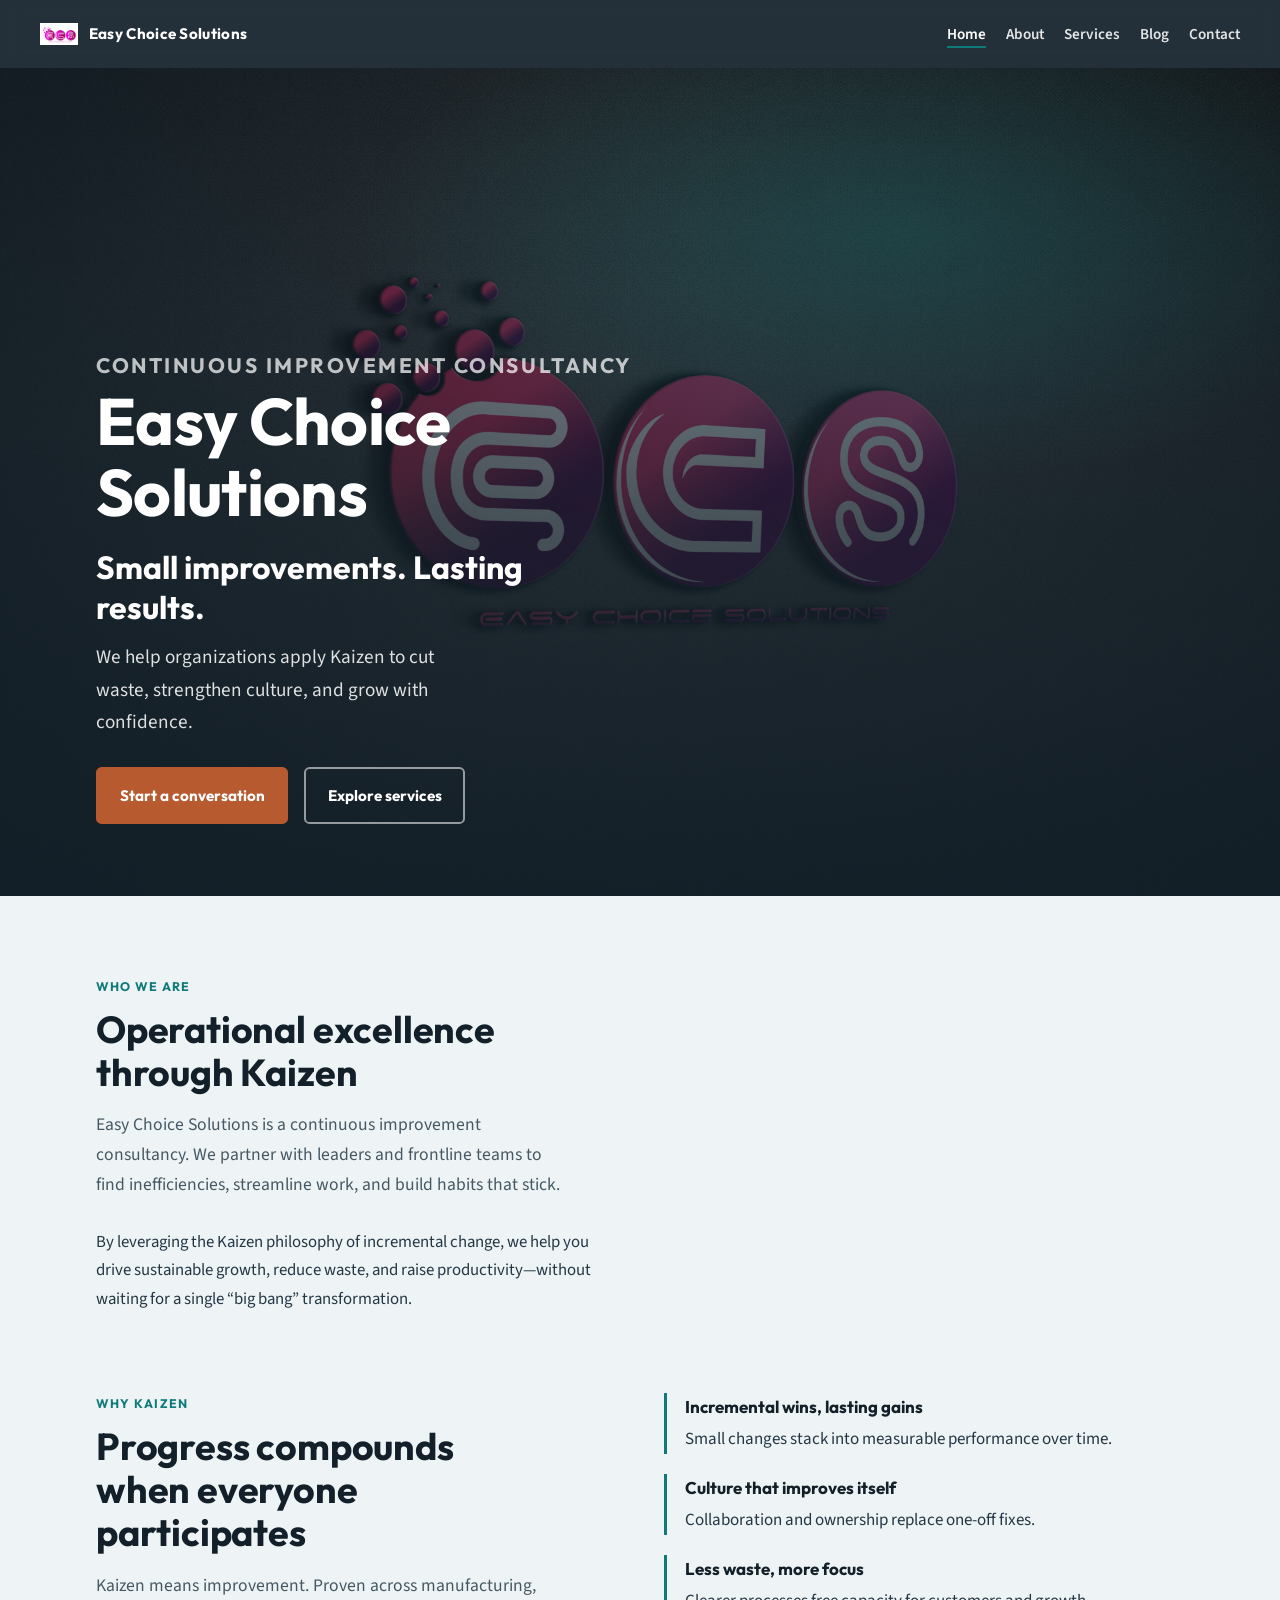
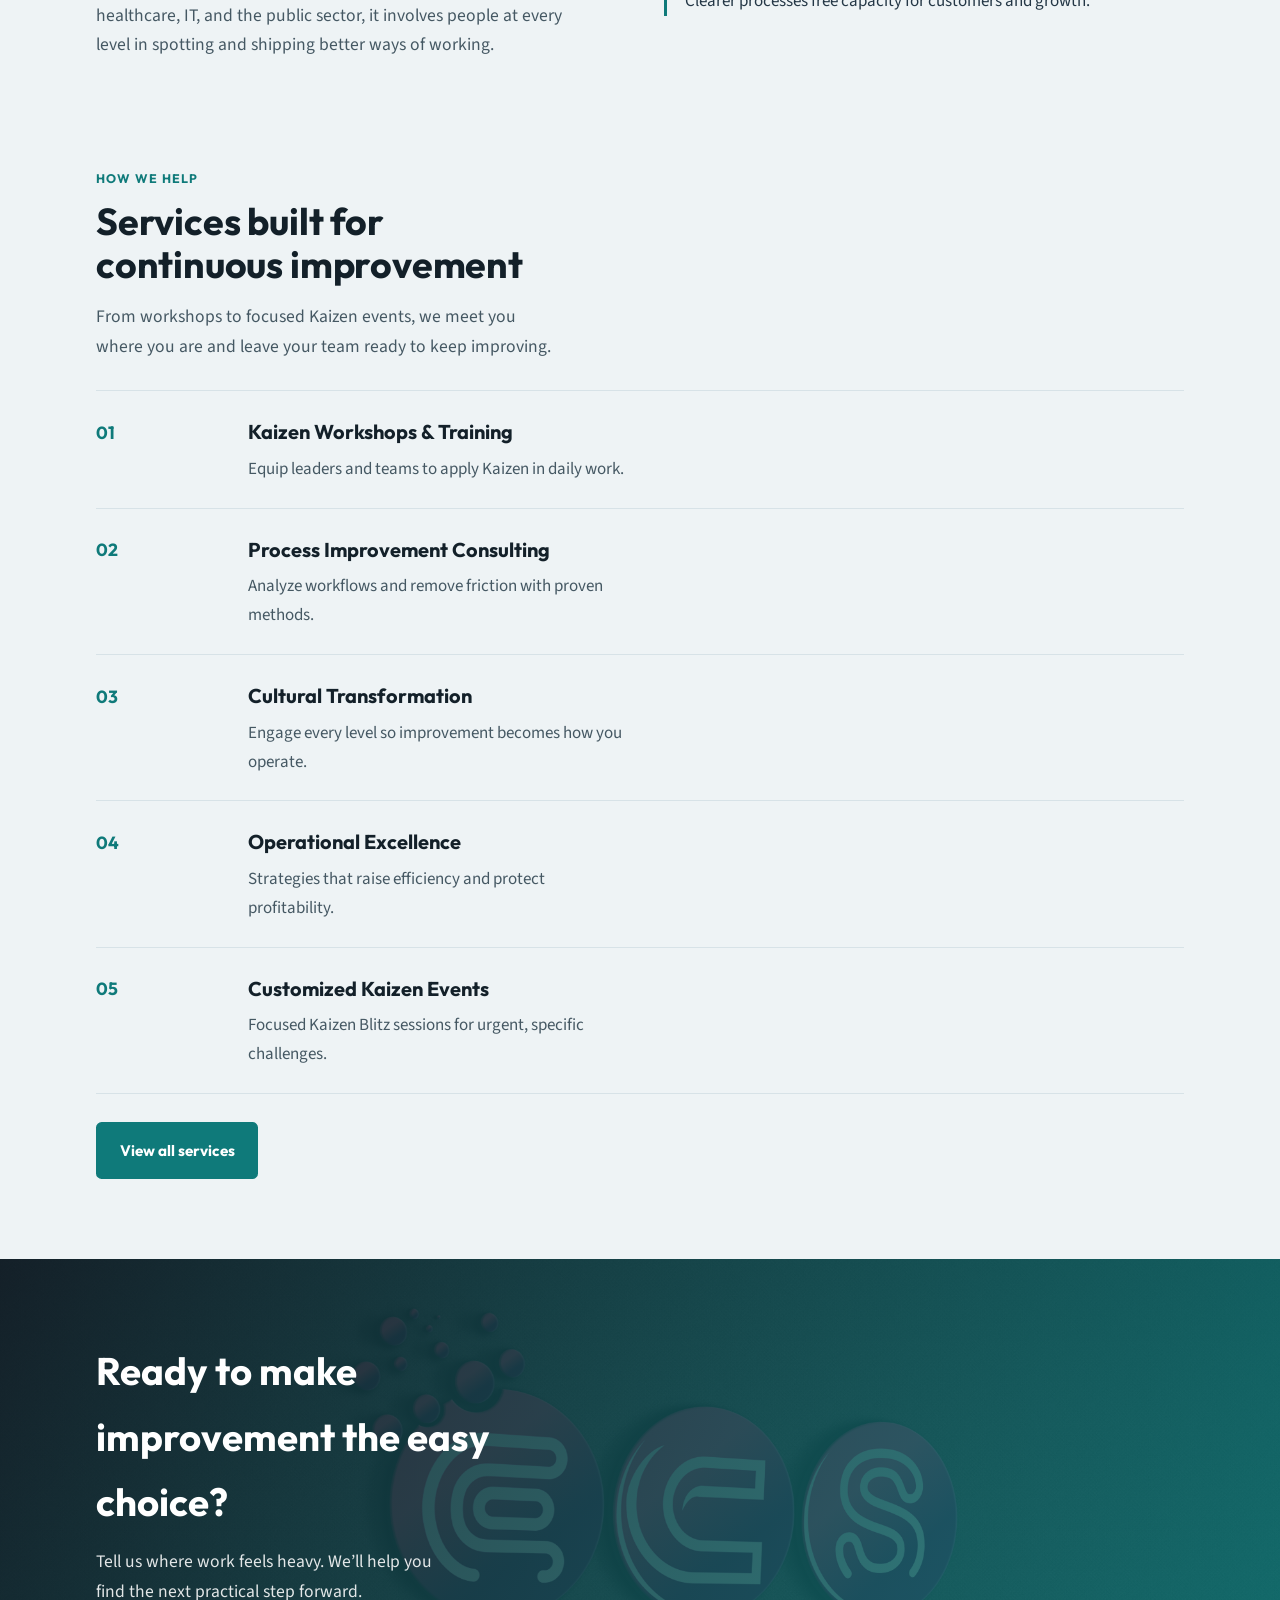
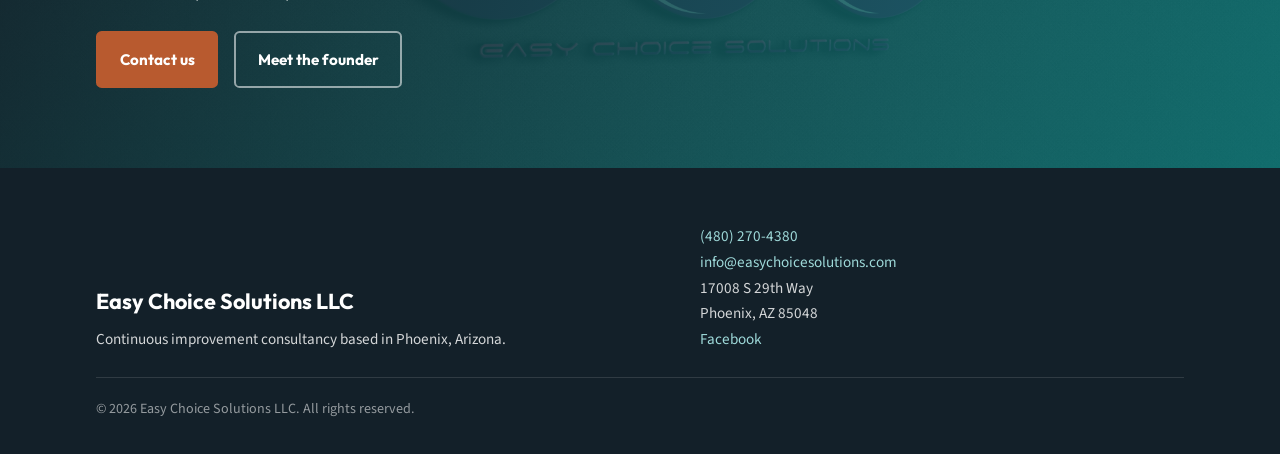
==== commit d525a0e1: "Switch display font to Outfit for clearer readability Replace the tight Syne display face with open " ====
--- a/pages/index.html
+++ b/pages/index.html
@@ -1,168 +1,171 @@
-<!DOCTYPE html>
-<html lang="en">
-<head>
-  <meta charset="UTF-8">
-  <meta name="viewport" content="width=device-width, initial-scale=1.0">
-  <meta name="description" content="Easy Choice Solutions LLC is a continuous improvement consultancy helping organizations achieve operational excellence through Kaizen.">
-  <meta name="keywords" content="Kaizen, continuous improvement, business consulting, operational excellence, Phoenix AZ">
-  <meta name="author" content="Easy Choice Solutions LLC">
-  <title>Easy Choice Solutions LLC | Continuous Improvement Consultancy</title>
-  <link rel="stylesheet" href="/assets/css/styles.css">
-</head>
-<body>
-  <div id="notification-banner" role="status" aria-live="polite"></div>
-
-  <nav class="site-nav" aria-label="Main">
-    <a class="brand" href="/">
-      <img src="/assets/images/ecs-logo-light.png" alt="">
-      Easy Choice Solutions
-    </a>
-    <ul>
-      <li><a href="/" aria-current="page">Home</a></li>
-      <li><a href="/about">About</a></li>
-      <li><a href="/services">Services</a></li>
-      <li><a href="/blog">Blog</a></li>
-      <li><a href="/contact">Contact</a></li>
-    </ul>
-  </nav>
-
-  <header class="hero">
-    <div class="hero-media" aria-hidden="true"></div>
-    <div class="hero-inner">
-      <p class="hero-brand"><span>Continuous Improvement Consultancy</span>Easy Choice Solutions</p>
-      <h1>Small improvements. Lasting results.</h1>
-      <p class="lede">We help organizations apply Kaizen to cut waste, strengthen culture, and grow with confidence.</p>
-      <div class="cta-row">
-        <a class="btn btn-primary" href="/contact">Start a conversation</a>
-        <a class="btn btn-secondary" href="/services">Explore services</a>
-      </div>
-    </div>
-  </header>
-
-  <section class="section">
-    <p class="section-kicker">Who we are</p>
-    <h2>Operational excellence through Kaizen</h2>
-    <p class="support">Easy Choice Solutions is a continuous improvement consultancy. We partner with leaders and frontline teams to find inefficiencies, streamline work, and build habits that stick.</p>
-    <div class="prose">
-      <p>By leveraging the Kaizen philosophy of incremental change, we help you drive sustainable growth, reduce waste, and raise productivity—without waiting for a single “big bang” transformation.</p>
-    </div>
-  </section>
-
-  <section class="section">
-    <div class="split">
-      <div>
-        <p class="section-kicker">Why Kaizen</p>
-        <h2>Progress compounds when everyone participates</h2>
-        <p class="support">Kaizen means improvement. Proven across manufacturing, healthcare, IT, and the public sector, it involves people at every level in spotting and shipping better ways of working.</p>
-      </div>
-      <ul class="reason-stack">
-        <li>
-          <strong>Incremental wins, lasting gains</strong>
-          Small changes stack into measurable performance over time.
-        </li>
-        <li>
-          <strong>Culture that improves itself</strong>
-          Collaboration and ownership replace one-off fixes.
-        </li>
-        <li>
-          <strong>Less waste, more focus</strong>
-          Clearer processes free capacity for customers and growth.
-        </li>
-      </ul>
-    </div>
-  </section>
-
-  <section class="section">
-    <p class="section-kicker">How we help</p>
-    <h2>Services built for continuous improvement</h2>
-    <p class="support">From workshops to focused Kaizen events, we meet you where you are and leave your team ready to keep improving.</p>
-    <div class="service-list">
-      <article>
-        <span class="num" aria-hidden="true">01</span>
-        <div class="copy">
-          <h3>Kaizen Workshops &amp; Training</h3>
-          <p>Equip leaders and teams to apply Kaizen in daily work.</p>
-        </div>
-      </article>
-      <article>
-        <span class="num" aria-hidden="true">02</span>
-        <div class="copy">
-          <h3>Process Improvement Consulting</h3>
-          <p>Analyze workflows and remove friction with proven methods.</p>
-        </div>
-      </article>
-      <article>
-        <span class="num" aria-hidden="true">03</span>
-        <div class="copy">
-          <h3>Cultural Transformation</h3>
-          <p>Engage every level so improvement becomes how you operate.</p>
-        </div>
-      </article>
-      <article>
-        <span class="num" aria-hidden="true">04</span>
-        <div class="copy">
-          <h3>Operational Excellence</h3>
-          <p>Strategies that raise efficiency and protect profitability.</p>
-        </div>
-      </article>
-      <article>
-        <span class="num" aria-hidden="true">05</span>
-        <div class="copy">
-          <h3>Customized Kaizen Events</h3>
-          <p>Focused Kaizen Blitz sessions for urgent, specific challenges.</p>
-        </div>
-      </article>
-    </div>
-    <p style="margin-top: 1.75rem;">
-      <a class="btn btn-teal" href="/services">View all services</a>
-    </p>
-  </section>
-
-  <section class="band">
-    <div class="band-inner">
-      <h2>Ready to make improvement the easy choice?</h2>
-      <p>Tell us where work feels heavy. We’ll help you find the next practical step forward.</p>
-      <div class="cta-row">
-        <a class="btn btn-primary" href="/contact">Contact us</a>
-        <a class="btn btn-secondary" href="/about">Meet the founder</a>
-      </div>
-    </div>
-  </section>
-
-  <footer class="site-footer">
-    <div class="site-footer-inner">
-      <div>
-        <p class="brand-block">Easy Choice Solutions LLC</p>
-        <p class="meta">Continuous improvement consultancy based in Phoenix, Arizona.</p>
-      </div>
-      <div class="meta">
-        <p><a href="tel:+14802704380">(480) 270-4380</a></p>
-        <p><a href="mailto:info@easychoicesolutions.com">info@easychoicesolutions.com</a></p>
-        <p>17008 S 29th Way<br>Phoenix, AZ 85048</p>
-        <p><a href="https://www.facebook.com/profile.php?id=61592873879855" rel="noopener noreferrer" target="_blank">Facebook</a></p>
-      </div>
-      <p class="legal">&copy; 2026 Easy Choice Solutions LLC. All rights reserved.</p>
-    </div>
-  </footer>
-
-  <script src="/assets/js/form-handler.js"></script>
-  <script>
-    (function () {
-      const params = new URLSearchParams(window.location.search);
-      const banner = document.getElementById('notification-banner');
-      if (params.has('sent') && banner) {
-        if (params.get('sent') === '1') {
-          banner.textContent = 'Thank you! Your message has been sent successfully.';
-          banner.style.backgroundColor = '#0f7a7a';
-        } else {
-          banner.textContent = 'Sorry, there was an error sending your message. Please try again.';
-          banner.style.backgroundColor = '#b85a2f';
-        }
-        banner.style.display = 'block';
-        setTimeout(function () { banner.style.display = 'none'; }, 5000);
-        window.history.replaceState({}, document.title, window.location.pathname + window.location.hash);
-      }
-    })();
-  </script>
-</body>
-</html>
+<!DOCTYPE html>
+<html lang="en">
+<head>
+  <meta charset="UTF-8">
+  <meta name="viewport" content="width=device-width, initial-scale=1.0">
+  <meta name="description" content="Easy Choice Solutions LLC is a continuous improvement consultancy helping organizations achieve operational excellence through Kaizen.">
+  <meta name="keywords" content="Kaizen, continuous improvement, business consulting, operational excellence, Phoenix AZ">
+  <meta name="author" content="Easy Choice Solutions LLC">
+  <title>Easy Choice Solutions LLC | Continuous Improvement Consultancy</title>
+  <link rel="preconnect" href="https://fonts.googleapis.com">
+  <link rel="preconnect" href="https://fonts.gstatic.com" crossorigin>
+  <link href="https://fonts.googleapis.com/css2?family=Outfit:wght@500;600;700&family=Source+Sans+3:ital,wght@0,400;0,600;0,700;1,400&display=swap" rel="stylesheet">
+  <link rel="stylesheet" href="/assets/css/styles.css?v=20260806-fonts">
+</head>
+<body>
+  <div id="notification-banner" role="status" aria-live="polite"></div>
+
+  <nav class="site-nav" aria-label="Main">
+    <a class="brand" href="/">
+      <img src="/assets/images/ecs-logo-light.png" alt="">
+      Easy Choice Solutions
+    </a>
+    <ul>
+      <li><a href="/" aria-current="page">Home</a></li>
+      <li><a href="/about">About</a></li>
+      <li><a href="/services">Services</a></li>
+      <li><a href="/blog">Blog</a></li>
+      <li><a href="/contact">Contact</a></li>
+    </ul>
+  </nav>
+
+  <header class="hero">
+    <div class="hero-media" aria-hidden="true"></div>
+    <div class="hero-inner">
+      <p class="hero-brand"><span>Continuous Improvement Consultancy</span>Easy Choice Solutions</p>
+      <h1>Small improvements. Lasting results.</h1>
+      <p class="lede">We help organizations apply Kaizen to cut waste, strengthen culture, and grow with confidence.</p>
+      <div class="cta-row">
+        <a class="btn btn-primary" href="/contact">Start a conversation</a>
+        <a class="btn btn-secondary" href="/services">Explore services</a>
+      </div>
+    </div>
+  </header>
+
+  <section class="section">
+    <p class="section-kicker">Who we are</p>
+    <h2>Operational excellence through Kaizen</h2>
+    <p class="support">Easy Choice Solutions is a continuous improvement consultancy. We partner with leaders and frontline teams to find inefficiencies, streamline work, and build habits that stick.</p>
+    <div class="prose">
+      <p>By leveraging the Kaizen philosophy of incremental change, we help you drive sustainable growth, reduce waste, and raise productivity—without waiting for a single “big bang” transformation.</p>
+    </div>
+  </section>
+
+  <section class="section">
+    <div class="split">
+      <div>
+        <p class="section-kicker">Why Kaizen</p>
+        <h2>Progress compounds when everyone participates</h2>
+        <p class="support">Kaizen means improvement. Proven across manufacturing, healthcare, IT, and the public sector, it involves people at every level in spotting and shipping better ways of working.</p>
+      </div>
+      <ul class="reason-stack">
+        <li>
+          <strong>Incremental wins, lasting gains</strong>
+          Small changes stack into measurable performance over time.
+        </li>
+        <li>
+          <strong>Culture that improves itself</strong>
+          Collaboration and ownership replace one-off fixes.
+        </li>
+        <li>
+          <strong>Less waste, more focus</strong>
+          Clearer processes free capacity for customers and growth.
+        </li>
+      </ul>
+    </div>
+  </section>
+
+  <section class="section">
+    <p class="section-kicker">How we help</p>
+    <h2>Services built for continuous improvement</h2>
+    <p class="support">From workshops to focused Kaizen events, we meet you where you are and leave your team ready to keep improving.</p>
+    <div class="service-list">
+      <article>
+        <span class="num" aria-hidden="true">01</span>
+        <div class="copy">
+          <h3>Kaizen Workshops &amp; Training</h3>
+          <p>Equip leaders and teams to apply Kaizen in daily work.</p>
+        </div>
+      </article>
+      <article>
+        <span class="num" aria-hidden="true">02</span>
+        <div class="copy">
+          <h3>Process Improvement Consulting</h3>
+          <p>Analyze workflows and remove friction with proven methods.</p>
+        </div>
+      </article>
+      <article>
+        <span class="num" aria-hidden="true">03</span>
+        <div class="copy">
+          <h3>Cultural Transformation</h3>
+          <p>Engage every level so improvement becomes how you operate.</p>
+        </div>
+      </article>
+      <article>
+        <span class="num" aria-hidden="true">04</span>
+        <div class="copy">
+          <h3>Operational Excellence</h3>
+          <p>Strategies that raise efficiency and protect profitability.</p>
+        </div>
+      </article>
+      <article>
+        <span class="num" aria-hidden="true">05</span>
+        <div class="copy">
+          <h3>Customized Kaizen Events</h3>
+          <p>Focused Kaizen Blitz sessions for urgent, specific challenges.</p>
+        </div>
+      </article>
+    </div>
+    <p style="margin-top: 1.75rem;">
+      <a class="btn btn-teal" href="/services">View all services</a>
+    </p>
+  </section>
+
+  <section class="band">
+    <div class="band-inner">
+      <h2>Ready to make improvement the easy choice?</h2>
+      <p>Tell us where work feels heavy. We’ll help you find the next practical step forward.</p>
+      <div class="cta-row">
+        <a class="btn btn-primary" href="/contact">Contact us</a>
+        <a class="btn btn-secondary" href="/about">Meet the founder</a>
+      </div>
+    </div>
+  </section>
+
+  <footer class="site-footer">
+    <div class="site-footer-inner">
+      <div>
+        <p class="brand-block">Easy Choice Solutions LLC</p>
+        <p class="meta">Continuous improvement consultancy based in Phoenix, Arizona.</p>
+      </div>
+      <div class="meta">
+        <p><a href="tel:+14802704380">(480) 270-4380</a></p>
+        <p><a href="mailto:info@easychoicesolutions.com">info@easychoicesolutions.com</a></p>
+        <p>17008 S 29th Way<br>Phoenix, AZ 85048</p>
+        <p><a href="https://www.facebook.com/profile.php?id=61592873879855" rel="noopener noreferrer" target="_blank">Facebook</a></p>
+      </div>
+      <p class="legal">&copy; 2026 Easy Choice Solutions LLC. All rights reserved.</p>
+    </div>
+  </footer>
+
+  <script src="/assets/js/form-handler.js?v=20260806-fonts"></script>
+  <script>
+    (function () {
+      const params = new URLSearchParams(window.location.search);
+      const banner = document.getElementById('notification-banner');
+      if (params.has('sent') && banner) {
+        if (params.get('sent') === '1') {
+          banner.textContent = 'Thank you! Your message has been sent successfully.';
+          banner.style.backgroundColor = '#0f7a7a';
+        } else {
+          banner.textContent = 'Sorry, there was an error sending your message. Please try again.';
+          banner.style.backgroundColor = '#b85a2f';
+        }
+        banner.style.display = 'block';
+        setTimeout(function () { banner.style.display = 'none'; }, 5000);
+        window.history.replaceState({}, document.title, window.location.pathname + window.location.hash);
+      }
+    })();
+  </script>
+</body>
+</html>
--- a/assets/css/styles.css
+++ b/assets/css/styles.css
@@ -1,758 +1,761 @@
-/* Easy Choice Solutions — continuous improvement consultancy */
-@import url('https://fonts.googleapis.com/css2?family=Source+Sans+3:ital,wght@0,400;0,600;0,700;1,400&family=Syne:wght@600;700;800&display=swap');
-
-:root {
-  --ink: #132029;
-  --slate: #243746;
-  --muted: #5a6d78;
-  --paper: #eef3f5;
-  --fog: #d7e2e7;
-  --white: #ffffff;
-  --teal: #0f7a7a;
-  --teal-deep: #0a5c5c;
-  --copper: #b85a2f;
-  --copper-deep: #944720;
-  --nav-h: 4.25rem;
-  --max: 68rem;
-  --ease: cubic-bezier(0.22, 1, 0.36, 1);
-  --shadow-soft: 0 12px 40px rgba(19, 32, 41, 0.08);
-}
-
-*,
-*::before,
-*::after {
-  box-sizing: border-box;
-  margin: 0;
-  padding: 0;
-}
-
-html {
-  scroll-behavior: smooth;
-  overflow-x: hidden;
-}
-
-body {
-  font-family: 'Source Sans 3', 'Segoe UI', sans-serif;
-  background: var(--paper);
-  color: var(--ink);
-  line-height: 1.65;
-  overflow-x: hidden;
-}
-
-img {
-  max-width: 100%;
-  height: auto;
-  display: block;
-}
-
-a {
-  color: var(--teal-deep);
-}
-
-a:hover {
-  color: var(--copper);
-}
-
-/* —— Nav —— */
-.site-nav {
-  position: sticky;
-  top: 0;
-  z-index: 100;
-  display: flex;
-  align-items: center;
-  justify-content: space-between;
-  gap: 1rem;
-  min-height: var(--nav-h);
-  padding: 0.75rem clamp(1rem, 4vw, 2.5rem);
-  background: rgba(19, 32, 41, 0.92);
-  backdrop-filter: blur(10px);
-  color: var(--white);
-}
-
-.site-nav .brand {
-  display: flex;
-  align-items: center;
-  gap: 0.65rem;
-  color: var(--white);
-  text-decoration: none;
-  font-family: Syne, sans-serif;
-  font-weight: 700;
-  font-size: 0.95rem;
-  letter-spacing: 0.02em;
-}
-
-.site-nav .brand img {
-  width: 2.4rem;
-  height: 2.4rem;
-  object-fit: contain;
-  border-radius: 0.35rem;
-}
-
-.site-nav ul {
-  list-style: none;
-  display: flex;
-  flex-wrap: wrap;
-  justify-content: flex-end;
-  gap: 0.35rem 1.25rem;
-}
-
-.site-nav a:not(.brand) {
-  color: rgba(255, 255, 255, 0.88);
-  text-decoration: none;
-  font-weight: 600;
-  font-size: 0.95rem;
-  position: relative;
-}
-
-.site-nav a:not(.brand)::after {
-  content: '';
-  position: absolute;
-  left: 0;
-  bottom: -0.2rem;
-  width: 100%;
-  height: 2px;
-  background: var(--teal);
-  transform: scaleX(0);
-  transform-origin: left;
-  transition: transform 0.35s var(--ease);
-}
-
-.site-nav a:not(.brand):hover,
-.site-nav a[aria-current='page'] {
-  color: var(--white);
-}
-
-.site-nav a:not(.brand):hover::after,
-.site-nav a[aria-current='page']::after {
-  transform: scaleX(1);
-}
-
-/* —— Hero —— */
-.hero {
-  position: relative;
-  min-height: min(92vh, 52rem);
-  display: grid;
-  align-items: end;
-  color: var(--white);
-  overflow: hidden;
-  isolation: isolate;
-}
-
-.hero-media {
-  position: absolute;
-  inset: 0;
-  z-index: -2;
-  background:
-    linear-gradient(180deg, rgba(19, 32, 41, 0.35) 0%, rgba(19, 32, 41, 0.78) 55%, rgba(19, 32, 41, 0.94) 100%),
-    url('/assets/images/ecs-hero-bg.jpg') center / cover no-repeat;
-  transform: scale(1.04);
-  animation: hero-zoom 14s var(--ease) forwards;
-}
-
-.hero-media::after {
-  content: '';
-  position: absolute;
-  inset: 0;
-  background:
-    radial-gradient(ellipse 70% 50% at 70% 20%, rgba(15, 122, 122, 0.28), transparent 60%),
-    linear-gradient(115deg, rgba(19, 32, 41, 0.55), transparent 45%);
-  z-index: -1;
-}
-
-.hero-inner {
-  width: min(100% - 2rem, var(--max));
-  margin: 0 auto;
-  padding: clamp(4rem, 12vh, 7rem) 0 clamp(3rem, 8vh, 5rem);
-}
-
-.hero-brand {
-  font-family: Syne, sans-serif;
-  font-weight: 800;
-  font-size: clamp(2.4rem, 7vw, 4.6rem);
-  line-height: 0.98;
-  letter-spacing: -0.03em;
-  max-width: 14ch;
-  margin-bottom: 1.25rem;
-  animation: rise 0.9s var(--ease) both;
-}
-
-.hero-brand span {
-  display: block;
-  font-size: 0.32em;
-  font-weight: 700;
-  letter-spacing: 0.18em;
-  text-transform: uppercase;
-  color: rgba(255, 255, 255, 0.72);
-  margin-bottom: 0.55rem;
-}
-
-.hero h1 {
-  font-family: Syne, sans-serif;
-  font-weight: 700;
-  font-size: clamp(1.35rem, 3.2vw, 2rem);
-  line-height: 1.25;
-  max-width: 22ch;
-  margin-bottom: 0.85rem;
-  animation: rise 0.9s var(--ease) 0.12s both;
-}
-
-.hero .lede {
-  font-size: clamp(1.05rem, 2vw, 1.2rem);
-  color: rgba(255, 255, 255, 0.86);
-  max-width: 38ch;
-  margin-bottom: 1.75rem;
-  animation: rise 0.9s var(--ease) 0.22s both;
-}
-
-.cta-row {
-  display: flex;
-  flex-wrap: wrap;
-  gap: 0.75rem 1rem;
-  animation: rise 0.9s var(--ease) 0.32s both;
-}
-
-/* —— Buttons —— */
-.btn {
-  display: inline-flex;
-  align-items: center;
-  justify-content: center;
-  gap: 0.4rem;
-  padding: 0.85rem 1.35rem;
-  border-radius: 0.35rem;
-  font-family: Syne, sans-serif;
-  font-weight: 700;
-  font-size: 0.95rem;
-  text-decoration: none;
-  border: 2px solid transparent;
-  cursor: pointer;
-  transition: background 0.25s var(--ease), color 0.25s var(--ease), border-color 0.25s var(--ease), transform 0.25s var(--ease);
-}
-
-.btn:hover {
-  transform: translateY(-2px);
-}
-
-.btn-primary {
-  background: var(--copper);
-  color: var(--white);
-  border-color: var(--copper);
-}
-
-.btn-primary:hover {
-  background: var(--copper-deep);
-  border-color: var(--copper-deep);
-  color: var(--white);
-}
-
-.btn-secondary {
-  background: transparent;
-  color: var(--white);
-  border-color: rgba(255, 255, 255, 0.55);
-}
-
-.btn-secondary:hover {
-  background: rgba(255, 255, 255, 0.1);
-  color: var(--white);
-  border-color: var(--white);
-}
-
-.btn-teal {
-  background: var(--teal);
-  color: var(--white);
-  border-color: var(--teal);
-}
-
-.btn-teal:hover {
-  background: var(--teal-deep);
-  border-color: var(--teal-deep);
-  color: var(--white);
-}
-
-/* —— Page sections —— */
-.page-hero {
-  background: linear-gradient(145deg, var(--ink) 0%, var(--slate) 55%, #1d4f55 100%);
-  color: var(--white);
-  padding: clamp(2.5rem, 6vw, 4rem) clamp(1rem, 4vw, 2.5rem);
-  position: relative;
-  overflow: hidden;
-}
-
-.page-hero::before {
-  content: '';
-  position: absolute;
-  inset: 0;
-  background:
-    radial-gradient(circle at 85% 20%, rgba(15, 122, 122, 0.35), transparent 40%),
-    url('/assets/images/ecs-hero-bg.jpg') right center / cover no-repeat;
-  opacity: 0.22;
-  mix-blend-mode: luminosity;
-}
-
-.page-hero-inner {
-  position: relative;
-  width: min(100%, var(--max));
-  margin: 0 auto;
-}
-
-.page-hero .eyebrow {
-  font-family: Syne, sans-serif;
-  font-size: 0.78rem;
-  letter-spacing: 0.16em;
-  text-transform: uppercase;
-  color: rgba(255, 255, 255, 0.7);
-  margin-bottom: 0.6rem;
-}
-
-.page-hero h1 {
-  font-family: Syne, sans-serif;
-  font-weight: 800;
-  font-size: clamp(2rem, 5vw, 3.25rem);
-  line-height: 1.1;
-  letter-spacing: -0.02em;
-  max-width: 16ch;
-}
-
-.page-hero p {
-  margin-top: 0.85rem;
-  max-width: 42ch;
-  color: rgba(255, 255, 255, 0.84);
-  font-size: 1.1rem;
-}
-
-.section {
-  width: min(100% - 2rem, var(--max));
-  margin: 0 auto;
-  padding: clamp(3rem, 7vw, 5rem) 0;
-}
-
-.section + .section {
-  padding-top: 0;
-}
-
-.section-kicker {
-  font-family: Syne, sans-serif;
-  font-size: 0.78rem;
-  letter-spacing: 0.14em;
-  text-transform: uppercase;
-  color: var(--teal);
-  font-weight: 700;
-  margin-bottom: 0.65rem;
-}
-
-.section h2 {
-  font-family: Syne, sans-serif;
-  font-weight: 700;
-  font-size: clamp(1.7rem, 3.5vw, 2.35rem);
-  line-height: 1.15;
-  letter-spacing: -0.02em;
-  color: var(--ink);
-  margin-bottom: 1rem;
-  max-width: 18ch;
-}
-
-.section .support {
-  font-size: 1.1rem;
-  color: var(--muted);
-  max-width: 52ch;
-  margin-bottom: 1.75rem;
-}
-
-.prose p {
-  margin-bottom: 1rem;
-  max-width: 62ch;
-  color: var(--slate);
-  font-size: 1.05rem;
-}
-
-.prose p:last-child {
-  margin-bottom: 0;
-}
-
-.split {
-  display: grid;
-  gap: clamp(1.5rem, 4vw, 3rem);
-  align-items: start;
-}
-
-@media (min-width: 860px) {
-  .split {
-    grid-template-columns: 1fr 1fr;
-  }
-
-  .split-narrow {
-    grid-template-columns: 0.9fr 1.1fr;
-  }
-}
-
-/* Service list — not card clutter; clear rows */
-.service-list {
-  display: grid;
-  gap: 0;
-  border-top: 1px solid var(--fog);
-}
-
-.service-list article {
-  display: grid;
-  gap: 0.75rem 1.5rem;
-  padding: 1.5rem 0;
-  border-bottom: 1px solid var(--fog);
-  grid-template-columns: auto 1fr;
-  align-items: start;
-  transition: background 0.3s var(--ease);
-}
-
-.service-list article:hover {
-  background: rgba(15, 122, 122, 0.04);
-}
-
-.service-list .num {
-  font-family: Syne, sans-serif;
-  font-weight: 800;
-  font-size: 1.1rem;
-  color: var(--teal);
-  min-width: 2.2rem;
-  padding-top: 0.15rem;
-}
-
-.service-list h3 {
-  font-family: Syne, sans-serif;
-  font-size: 1.25rem;
-  font-weight: 700;
-  margin-bottom: 0.35rem;
-  color: var(--ink);
-}
-
-.service-list p {
-  color: var(--muted);
-  max-width: 48ch;
-}
-
-.service-list img {
-  width: 3.5rem;
-  height: 3.5rem;
-  object-fit: cover;
-  border-radius: 0.4rem;
-  grid-row: 1 / span 2;
-}
-
-@media (min-width: 700px) {
-  .service-list article {
-    grid-template-columns: 2.5rem 4rem 1fr;
-  }
-
-  .service-list img {
-    grid-column: 2;
-    grid-row: 1;
-  }
-
-  .service-list .copy {
-    grid-column: 3;
-  }
-}
-
-/* Band / CTA */
-.band {
-  background:
-    linear-gradient(120deg, rgba(19, 32, 41, 0.92), rgba(15, 122, 122, 0.85)),
-    url('/assets/images/ecs-hero-bg.jpg') center / cover no-repeat;
-  color: var(--white);
-  padding: clamp(3rem, 8vw, 5rem) clamp(1rem, 4vw, 2.5rem);
-  text-align: left;
-}
-
-.band-inner {
-  width: min(100%, var(--max));
-  margin: 0 auto;
-}
-
-.band h2 {
-  font-family: Syne, sans-serif;
-  font-size: clamp(1.7rem, 3.5vw, 2.4rem);
-  max-width: 18ch;
-  margin-bottom: 0.75rem;
-  color: var(--white);
-}
-
-.band p {
-  max-width: 40ch;
-  color: rgba(255, 255, 255, 0.88);
-  margin-bottom: 1.5rem;
-  font-size: 1.1rem;
-}
-
-/* Why / values — simple stacked lines, not cards */
-.reason-stack {
-  display: grid;
-  gap: 1.25rem;
-}
-
-.reason-stack li {
-  list-style: none;
-  padding-left: 1.15rem;
-  border-left: 3px solid var(--teal);
-  color: var(--slate);
-}
-
-.reason-stack strong {
-  display: block;
-  font-family: Syne, sans-serif;
-  color: var(--ink);
-  margin-bottom: 0.2rem;
-}
-
-/* Contact layout */
-.contact-grid {
-  display: grid;
-  gap: 2.5rem;
-}
-
-@media (min-width: 860px) {
-  .contact-grid {
-    grid-template-columns: 1fr 1.15fr;
-    align-items: start;
-  }
-}
-
-.contact-details {
-  display: grid;
-  gap: 1.25rem;
-}
-
-.contact-details dt {
-  font-family: Syne, sans-serif;
-  font-size: 0.78rem;
-  letter-spacing: 0.12em;
-  text-transform: uppercase;
-  color: var(--teal);
-  font-weight: 700;
-  margin-bottom: 0.25rem;
-}
-
-.contact-details dd {
-  color: var(--slate);
-  font-size: 1.1rem;
-}
-
-.contact-details a {
-  color: var(--ink);
-  text-decoration: none;
-  font-weight: 600;
-}
-
-.contact-details a:hover {
-  color: var(--copper);
-}
-
-/* Forms */
-form {
-  background: var(--white);
-  padding: clamp(1.25rem, 3vw, 1.75rem);
-  border-radius: 0.5rem;
-  box-shadow: var(--shadow-soft);
-  border: 1px solid var(--fog);
-}
-
-form label {
-  display: block;
-  margin-bottom: 0.35rem;
-  font-weight: 700;
-  font-size: 0.92rem;
-}
-
-form input,
-form textarea,
-form button {
-  width: 100%;
-  margin-bottom: 1rem;
-  padding: 0.75rem 0.85rem;
-  border: 1px solid var(--fog);
-  border-radius: 0.35rem;
-  font: inherit;
-  background: var(--paper);
-  color: var(--ink);
-}
-
-form input:focus,
-form textarea:focus {
-  outline: 2px solid var(--teal);
-  outline-offset: 1px;
-  background: var(--white);
-}
-
-form button {
-  background: var(--copper);
-  color: var(--white);
-  border: none;
-  font-family: Syne, sans-serif;
-  font-weight: 700;
-  cursor: pointer;
-  margin-bottom: 0;
-}
-
-form button:hover {
-  background: var(--copper-deep);
-}
-
-form button:disabled {
-  opacity: 0.7;
-  cursor: not-allowed;
-}
-
-/* Blog */
-.blog-list article {
-  padding: 1.35rem 0;
-  border-bottom: 1px solid var(--fog);
-}
-
-.blog-list h2 {
-  font-family: Syne, sans-serif;
-  font-size: 1.35rem;
-  max-width: none;
-  margin-bottom: 0.4rem;
-}
-
-.blog-list a {
-  color: var(--ink);
-  text-decoration: none;
-}
-
-.blog-list a:hover {
-  color: var(--teal);
-}
-
-.blog-list p {
-  color: var(--muted);
-  max-width: 52ch;
-}
-
-/* Footer */
-.site-footer {
-  background: var(--ink);
-  color: rgba(255, 255, 255, 0.82);
-  padding: clamp(2.5rem, 6vw, 3.5rem) clamp(1rem, 4vw, 2.5rem) 2rem;
-  margin-top: 0;
-}
-
-.site-footer-inner {
-  width: min(100%, var(--max));
-  margin: 0 auto;
-  display: grid;
-  gap: 1.5rem;
-}
-
-@media (min-width: 720px) {
-  .site-footer-inner {
-    grid-template-columns: 1.2fr 1fr;
-    align-items: end;
-  }
-}
-
-.site-footer .brand-block {
-  font-family: Syne, sans-serif;
-  font-weight: 800;
-  font-size: 1.35rem;
-  color: var(--white);
-  margin-bottom: 0.5rem;
-}
-
-.site-footer a {
-  color: #9ed9d9;
-  text-decoration: none;
-}
-
-.site-footer a:hover {
-  color: var(--white);
-  text-decoration: underline;
-}
-
-.site-footer .meta {
-  font-size: 0.95rem;
-  line-height: 1.7;
-}
-
-.site-footer .legal {
-  grid-column: 1 / -1;
-  padding-top: 1.25rem;
-  border-top: 1px solid rgba(255, 255, 255, 0.12);
-  font-size: 0.88rem;
-  color: rgba(255, 255, 255, 0.55);
-}
-
-/* Banner */
-#notification-banner {
-  display: none;
-  position: fixed;
-  top: 0;
-  left: 0;
-  width: 100%;
-  text-align: center;
-  padding: 0.9rem 1rem;
-  color: #fff;
-  font-weight: 700;
-  z-index: 200;
-  box-shadow: 0 2px 10px rgba(0, 0, 0, 0.15);
-}
-
-/* Motion */
-@keyframes rise {
-  from {
-    opacity: 0;
-    transform: translateY(1.25rem);
-  }
-  to {
-    opacity: 1;
-    transform: translateY(0);
-  }
-}
-
-@keyframes hero-zoom {
-  from {
-    transform: scale(1.08);
-  }
-  to {
-    transform: scale(1);
-  }
-}
-
-@media (prefers-reduced-motion: reduce) {
-  html {
-    scroll-behavior: auto;
-  }
-
-  .hero-media,
-  .hero-brand,
-  .hero h1,
-  .hero .lede,
-  .cta-row {
-    animation: none !important;
-  }
-
-  .btn:hover {
-    transform: none;
-  }
-}
-
-@media (max-width: 640px) {
-  .site-nav {
-    flex-direction: column;
-    align-items: flex-start;
-    padding-block: 0.85rem;
-  }
-
-  .site-nav ul {
-    justify-content: flex-start;
-    gap: 0.5rem 1rem;
-  }
-
-  .hero {
-    min-height: 88vh;
-  }
-
-  .service-list article {
-    grid-template-columns: 2rem 1fr;
-  }
-
-  .service-list img {
-    display: none;
-  }
-}
+/* Easy Choice Solutions — continuous improvement consultancy */
+/* Fonts loaded via <link> in HTML */
+
+:root {
+  --font-display: 'Outfit', 'Segoe UI', sans-serif;
+  --font-body: 'Source Sans 3', 'Segoe UI', sans-serif;
+  --ink: #132029;
+  --slate: #243746;
+  --muted: #455863;
+  --paper: #eef3f5;
+  --fog: #d7e2e7;
+  --white: #ffffff;
+  --teal: #0f7a7a;
+  --teal-deep: #0a5c5c;
+  --copper: #b85a2f;
+  --copper-deep: #944720;
+  --nav-h: 4.25rem;
+  --max: 68rem;
+  --ease: cubic-bezier(0.22, 1, 0.36, 1);
+  --shadow-soft: 0 12px 40px rgba(19, 32, 41, 0.08);
+}
+
+*,
+*::before,
+*::after {
+  box-sizing: border-box;
+  margin: 0;
+  padding: 0;
+}
+
+html {
+  scroll-behavior: smooth;
+  overflow-x: hidden;
+}
+
+body {
+  font-family: var(--font-body);
+  background: var(--paper);
+  color: var(--ink);
+  font-size: 1.0625rem;
+  line-height: 1.7;
+  overflow-x: hidden;
+}
+
+img {
+  max-width: 100%;
+  height: auto;
+  display: block;
+}
+
+a {
+  color: var(--teal-deep);
+}
+
+a:hover {
+  color: var(--copper);
+}
+
+/* —— Nav —— */
+.site-nav {
+  position: sticky;
+  top: 0;
+  z-index: 100;
+  display: flex;
+  align-items: center;
+  justify-content: space-between;
+  gap: 1rem;
+  min-height: var(--nav-h);
+  padding: 0.75rem clamp(1rem, 4vw, 2.5rem);
+  background: rgba(19, 32, 41, 0.92);
+  backdrop-filter: blur(10px);
+  color: var(--white);
+}
+
+.site-nav .brand {
+  display: flex;
+  align-items: center;
+  gap: 0.65rem;
+  color: var(--white);
+  text-decoration: none;
+  font-family: var(--font-display);
+  font-weight: 700;
+  font-size: 0.95rem;
+  letter-spacing: 0.02em;
+}
+
+.site-nav .brand img {
+  width: 2.4rem;
+  height: 2.4rem;
+  object-fit: contain;
+  border-radius: 0.35rem;
+}
+
+.site-nav ul {
+  list-style: none;
+  display: flex;
+  flex-wrap: wrap;
+  justify-content: flex-end;
+  gap: 0.35rem 1.25rem;
+}
+
+.site-nav a:not(.brand) {
+  color: rgba(255, 255, 255, 0.88);
+  text-decoration: none;
+  font-weight: 600;
+  font-size: 0.95rem;
+  position: relative;
+}
+
+.site-nav a:not(.brand)::after {
+  content: '';
+  position: absolute;
+  left: 0;
+  bottom: -0.2rem;
+  width: 100%;
+  height: 2px;
+  background: var(--teal);
+  transform: scaleX(0);
+  transform-origin: left;
+  transition: transform 0.35s var(--ease);
+}
+
+.site-nav a:not(.brand):hover,
+.site-nav a[aria-current='page'] {
+  color: var(--white);
+}
+
+.site-nav a:not(.brand):hover::after,
+.site-nav a[aria-current='page']::after {
+  transform: scaleX(1);
+}
+
+/* —— Hero —— */
+.hero {
+  position: relative;
+  min-height: min(92vh, 52rem);
+  display: grid;
+  align-items: end;
+  color: var(--white);
+  overflow: hidden;
+  isolation: isolate;
+}
+
+.hero-media {
+  position: absolute;
+  inset: 0;
+  z-index: -2;
+  background:
+    linear-gradient(180deg, rgba(19, 32, 41, 0.35) 0%, rgba(19, 32, 41, 0.78) 55%, rgba(19, 32, 41, 0.94) 100%),
+    url('/assets/images/ecs-hero-bg.jpg') center / cover no-repeat;
+  transform: scale(1.04);
+  animation: hero-zoom 14s var(--ease) forwards;
+}
+
+.hero-media::after {
+  content: '';
+  position: absolute;
+  inset: 0;
+  background:
+    radial-gradient(ellipse 70% 50% at 70% 20%, rgba(15, 122, 122, 0.28), transparent 60%),
+    linear-gradient(115deg, rgba(19, 32, 41, 0.55), transparent 45%);
+  z-index: -1;
+}
+
+.hero-inner {
+  width: min(100% - 2rem, var(--max));
+  margin: 0 auto;
+  padding: clamp(4rem, 12vh, 7rem) 0 clamp(3rem, 8vh, 5rem);
+}
+
+.hero-brand {
+  font-family: var(--font-display);
+  font-weight: 700;
+  font-size: clamp(2.25rem, 6.2vw, 4.1rem);
+  line-height: 1.08;
+  letter-spacing: -0.01em;
+  max-width: 14ch;
+  margin-bottom: 1.25rem;
+  animation: rise 0.9s var(--ease) both;
+}
+
+.hero-brand span {
+  display: block;
+  font-size: 0.32em;
+  font-weight: 700;
+  letter-spacing: 0.12em;
+  text-transform: uppercase;
+  color: rgba(255, 255, 255, 0.72);
+  margin-bottom: 0.55rem;
+}
+
+.hero h1 {
+  font-family: var(--font-display);
+  font-weight: 700;
+  font-size: clamp(1.35rem, 3.2vw, 2rem);
+  line-height: 1.25;
+  max-width: 22ch;
+  margin-bottom: 0.85rem;
+  animation: rise 0.9s var(--ease) 0.12s both;
+}
+
+.hero .lede {
+  font-size: clamp(1.05rem, 2vw, 1.2rem);
+  color: rgba(255, 255, 255, 0.86);
+  max-width: 38ch;
+  margin-bottom: 1.75rem;
+  animation: rise 0.9s var(--ease) 0.22s both;
+}
+
+.cta-row {
+  display: flex;
+  flex-wrap: wrap;
+  gap: 0.75rem 1rem;
+  animation: rise 0.9s var(--ease) 0.32s both;
+}
+
+/* —— Buttons —— */
+.btn {
+  display: inline-flex;
+  align-items: center;
+  justify-content: center;
+  gap: 0.4rem;
+  padding: 0.85rem 1.35rem;
+  border-radius: 0.35rem;
+  font-family: var(--font-display);
+  font-weight: 700;
+  font-size: 0.95rem;
+  text-decoration: none;
+  border: 2px solid transparent;
+  cursor: pointer;
+  transition: background 0.25s var(--ease), color 0.25s var(--ease), border-color 0.25s var(--ease), transform 0.25s var(--ease);
+}
+
+.btn:hover {
+  transform: translateY(-2px);
+}
+
+.btn-primary {
+  background: var(--copper);
+  color: var(--white);
+  border-color: var(--copper);
+}
+
+.btn-primary:hover {
+  background: var(--copper-deep);
+  border-color: var(--copper-deep);
+  color: var(--white);
+}
+
+.btn-secondary {
+  background: transparent;
+  color: var(--white);
+  border-color: rgba(255, 255, 255, 0.55);
+}
+
+.btn-secondary:hover {
+  background: rgba(255, 255, 255, 0.1);
+  color: var(--white);
+  border-color: var(--white);
+}
+
+.btn-teal {
+  background: var(--teal);
+  color: var(--white);
+  border-color: var(--teal);
+}
+
+.btn-teal:hover {
+  background: var(--teal-deep);
+  border-color: var(--teal-deep);
+  color: var(--white);
+}
+
+/* —— Page sections —— */
+.page-hero {
+  background: linear-gradient(145deg, var(--ink) 0%, var(--slate) 55%, #1d4f55 100%);
+  color: var(--white);
+  padding: clamp(2.5rem, 6vw, 4rem) clamp(1rem, 4vw, 2.5rem);
+  position: relative;
+  overflow: hidden;
+}
+
+.page-hero::before {
+  content: '';
+  position: absolute;
+  inset: 0;
+  background:
+    radial-gradient(circle at 85% 20%, rgba(15, 122, 122, 0.35), transparent 40%),
+    url('/assets/images/ecs-hero-bg.jpg') right center / cover no-repeat;
+  opacity: 0.22;
+  mix-blend-mode: luminosity;
+}
+
+.page-hero-inner {
+  position: relative;
+  width: min(100%, var(--max));
+  margin: 0 auto;
+}
+
+.page-hero .eyebrow {
+  font-family: var(--font-display);
+  font-size: 0.78rem;
+  letter-spacing: 0.11em;
+  text-transform: uppercase;
+  color: rgba(255, 255, 255, 0.7);
+  margin-bottom: 0.6rem;
+}
+
+.page-hero h1 {
+  font-family: var(--font-display);
+  font-weight: 700;
+  font-size: clamp(2rem, 5vw, 3.25rem);
+  line-height: 1.1;
+  letter-spacing: -0.005em;
+  max-width: 16ch;
+}
+
+.page-hero p {
+  margin-top: 0.85rem;
+  max-width: 42ch;
+  color: rgba(255, 255, 255, 0.84);
+  font-size: 1.1rem;
+}
+
+.section {
+  width: min(100% - 2rem, var(--max));
+  margin: 0 auto;
+  padding: clamp(3rem, 7vw, 5rem) 0;
+}
+
+.section + .section {
+  padding-top: 0;
+}
+
+.section-kicker {
+  font-family: var(--font-display);
+  font-size: 0.78rem;
+  letter-spacing: 0.1em;
+  text-transform: uppercase;
+  color: var(--teal);
+  font-weight: 700;
+  margin-bottom: 0.65rem;
+}
+
+.section h2 {
+  font-family: var(--font-display);
+  font-weight: 700;
+  font-size: clamp(1.7rem, 3.5vw, 2.35rem);
+  line-height: 1.15;
+  letter-spacing: -0.005em;
+  color: var(--ink);
+  margin-bottom: 1rem;
+  max-width: 18ch;
+}
+
+.section .support {
+  font-size: 1.1rem;
+  color: var(--muted);
+  max-width: 52ch;
+  margin-bottom: 1.75rem;
+}
+
+.prose p {
+  margin-bottom: 1rem;
+  max-width: 62ch;
+  color: var(--slate);
+  font-size: 1.05rem;
+}
+
+.prose p:last-child {
+  margin-bottom: 0;
+}
+
+.split {
+  display: grid;
+  gap: clamp(1.5rem, 4vw, 3rem);
+  align-items: start;
+}
+
+@media (min-width: 860px) {
+  .split {
+    grid-template-columns: 1fr 1fr;
+  }
+
+  .split-narrow {
+    grid-template-columns: 0.9fr 1.1fr;
+  }
+}
+
+/* Service list — not card clutter; clear rows */
+.service-list {
+  display: grid;
+  gap: 0;
+  border-top: 1px solid var(--fog);
+}
+
+.service-list article {
+  display: grid;
+  gap: 0.75rem 1.5rem;
+  padding: 1.5rem 0;
+  border-bottom: 1px solid var(--fog);
+  grid-template-columns: auto 1fr;
+  align-items: start;
+  transition: background 0.3s var(--ease);
+}
+
+.service-list article:hover {
+  background: rgba(15, 122, 122, 0.04);
+}
+
+.service-list .num {
+  font-family: var(--font-display);
+  font-weight: 700;
+  font-size: 1.1rem;
+  color: var(--teal);
+  min-width: 2.2rem;
+  padding-top: 0.15rem;
+}
+
+.service-list h3 {
+  font-family: var(--font-display);
+  font-size: 1.25rem;
+  font-weight: 700;
+  margin-bottom: 0.35rem;
+  color: var(--ink);
+}
+
+.service-list p {
+  color: var(--muted);
+  max-width: 48ch;
+}
+
+.service-list img {
+  width: 3.5rem;
+  height: 3.5rem;
+  object-fit: cover;
+  border-radius: 0.4rem;
+  grid-row: 1 / span 2;
+}
+
+@media (min-width: 700px) {
+  .service-list article {
+    grid-template-columns: 2.5rem 4rem 1fr;
+  }
+
+  .service-list img {
+    grid-column: 2;
+    grid-row: 1;
+  }
+
+  .service-list .copy {
+    grid-column: 3;
+  }
+}
+
+/* Band / CTA */
+.band {
+  background:
+    linear-gradient(120deg, rgba(19, 32, 41, 0.92), rgba(15, 122, 122, 0.85)),
+    url('/assets/images/ecs-hero-bg.jpg') center / cover no-repeat;
+  color: var(--white);
+  padding: clamp(3rem, 8vw, 5rem) clamp(1rem, 4vw, 2.5rem);
+  text-align: left;
+}
+
+.band-inner {
+  width: min(100%, var(--max));
+  margin: 0 auto;
+}
+
+.band h2 {
+  font-family: var(--font-display);
+  font-size: clamp(1.7rem, 3.5vw, 2.4rem);
+  max-width: 18ch;
+  margin-bottom: 0.75rem;
+  color: var(--white);
+}
+
+.band p {
+  max-width: 40ch;
+  color: rgba(255, 255, 255, 0.88);
+  margin-bottom: 1.5rem;
+  font-size: 1.1rem;
+}
+
+/* Why / values — simple stacked lines, not cards */
+.reason-stack {
+  display: grid;
+  gap: 1.25rem;
+}
+
+.reason-stack li {
+  list-style: none;
+  padding-left: 1.15rem;
+  border-left: 3px solid var(--teal);
+  color: var(--slate);
+}
+
+.reason-stack strong {
+  display: block;
+  font-family: var(--font-display);
+  color: var(--ink);
+  margin-bottom: 0.2rem;
+}
+
+/* Contact layout */
+.contact-grid {
+  display: grid;
+  gap: 2.5rem;
+}
+
+@media (min-width: 860px) {
+  .contact-grid {
+    grid-template-columns: 1fr 1.15fr;
+    align-items: start;
+  }
+}
+
+.contact-details {
+  display: grid;
+  gap: 1.25rem;
+}
+
+.contact-details dt {
+  font-family: var(--font-display);
+  font-size: 0.78rem;
+  letter-spacing: 0.12em;
+  text-transform: uppercase;
+  color: var(--teal);
+  font-weight: 700;
+  margin-bottom: 0.25rem;
+}
+
+.contact-details dd {
+  color: var(--slate);
+  font-size: 1.1rem;
+}
+
+.contact-details a {
+  color: var(--ink);
+  text-decoration: none;
+  font-weight: 600;
+}
+
+.contact-details a:hover {
+  color: var(--copper);
+}
+
+/* Forms */
+form {
+  background: var(--white);
+  padding: clamp(1.25rem, 3vw, 1.75rem);
+  border-radius: 0.5rem;
+  box-shadow: var(--shadow-soft);
+  border: 1px solid var(--fog);
+}
+
+form label {
+  display: block;
+  margin-bottom: 0.35rem;
+  font-weight: 700;
+  font-size: 0.92rem;
+}
+
+form input,
+form textarea,
+form button {
+  width: 100%;
+  margin-bottom: 1rem;
+  padding: 0.75rem 0.85rem;
+  border: 1px solid var(--fog);
+  border-radius: 0.35rem;
+  font: inherit;
+  background: var(--paper);
+  color: var(--ink);
+}
+
+form input:focus,
+form textarea:focus {
+  outline: 2px solid var(--teal);
+  outline-offset: 1px;
+  background: var(--white);
+}
+
+form button {
+  background: var(--copper);
+  color: var(--white);
+  border: none;
+  font-family: var(--font-display);
+  font-weight: 700;
+  cursor: pointer;
+  margin-bottom: 0;
+}
+
+form button:hover {
+  background: var(--copper-deep);
+}
+
+form button:disabled {
+  opacity: 0.7;
+  cursor: not-allowed;
+}
+
+/* Blog */
+.blog-list article {
+  padding: 1.35rem 0;
+  border-bottom: 1px solid var(--fog);
+}
+
+.blog-list h2 {
+  font-family: var(--font-display);
+  font-size: 1.35rem;
+  max-width: none;
+  margin-bottom: 0.4rem;
+}
+
+.blog-list a {
+  color: var(--ink);
+  text-decoration: none;
+}
+
+.blog-list a:hover {
+  color: var(--teal);
+}
+
+.blog-list p {
+  color: var(--muted);
+  max-width: 52ch;
+}
+
+/* Footer */
+.site-footer {
+  background: var(--ink);
+  color: rgba(255, 255, 255, 0.82);
+  padding: clamp(2.5rem, 6vw, 3.5rem) clamp(1rem, 4vw, 2.5rem) 2rem;
+  margin-top: 0;
+}
+
+.site-footer-inner {
+  width: min(100%, var(--max));
+  margin: 0 auto;
+  display: grid;
+  gap: 1.5rem;
+}
+
+@media (min-width: 720px) {
+  .site-footer-inner {
+    grid-template-columns: 1.2fr 1fr;
+    align-items: end;
+  }
+}
+
+.site-footer .brand-block {
+  font-family: var(--font-display);
+  font-weight: 700;
+  font-size: 1.35rem;
+  color: var(--white);
+  margin-bottom: 0.5rem;
+}
+
+.site-footer a {
+  color: #9ed9d9;
+  text-decoration: none;
+}
+
+.site-footer a:hover {
+  color: var(--white);
+  text-decoration: underline;
+}
+
+.site-footer .meta {
+  font-size: 0.95rem;
+  line-height: 1.7;
+}
+
+.site-footer .legal {
+  grid-column: 1 / -1;
+  padding-top: 1.25rem;
+  border-top: 1px solid rgba(255, 255, 255, 0.12);
+  font-size: 0.88rem;
+  color: rgba(255, 255, 255, 0.55);
+}
+
+/* Banner */
+#notification-banner {
+  display: none;
+  position: fixed;
+  top: 0;
+  left: 0;
+  width: 100%;
+  text-align: center;
+  padding: 0.9rem 1rem;
+  color: #fff;
+  font-weight: 700;
+  z-index: 200;
+  box-shadow: 0 2px 10px rgba(0, 0, 0, 0.15);
+}
+
+/* Motion */
+@keyframes rise {
+  from {
+    opacity: 0;
+    transform: translateY(1.25rem);
+  }
+  to {
+    opacity: 1;
+    transform: translateY(0);
+  }
+}
+
+@keyframes hero-zoom {
+  from {
+    transform: scale(1.08);
+  }
+  to {
+    transform: scale(1);
+  }
+}
+
+@media (prefers-reduced-motion: reduce) {
+  html {
+    scroll-behavior: auto;
+  }
+
+  .hero-media,
+  .hero-brand,
+  .hero h1,
+  .hero .lede,
+  .cta-row {
+    animation: none !important;
+  }
+
+  .btn:hover {
+    transform: none;
+  }
+}
+
+@media (max-width: 640px) {
+  .site-nav {
+    flex-direction: column;
+    align-items: flex-start;
+    padding-block: 0.85rem;
+  }
+
+  .site-nav ul {
+    justify-content: flex-start;
+    gap: 0.5rem 1rem;
+  }
+
+  .hero {
+    min-height: 88vh;
+  }
+
+  .service-list article {
+    grid-template-columns: 2rem 1fr;
+  }
+
+  .service-list img {
+    display: none;
+  }
+}
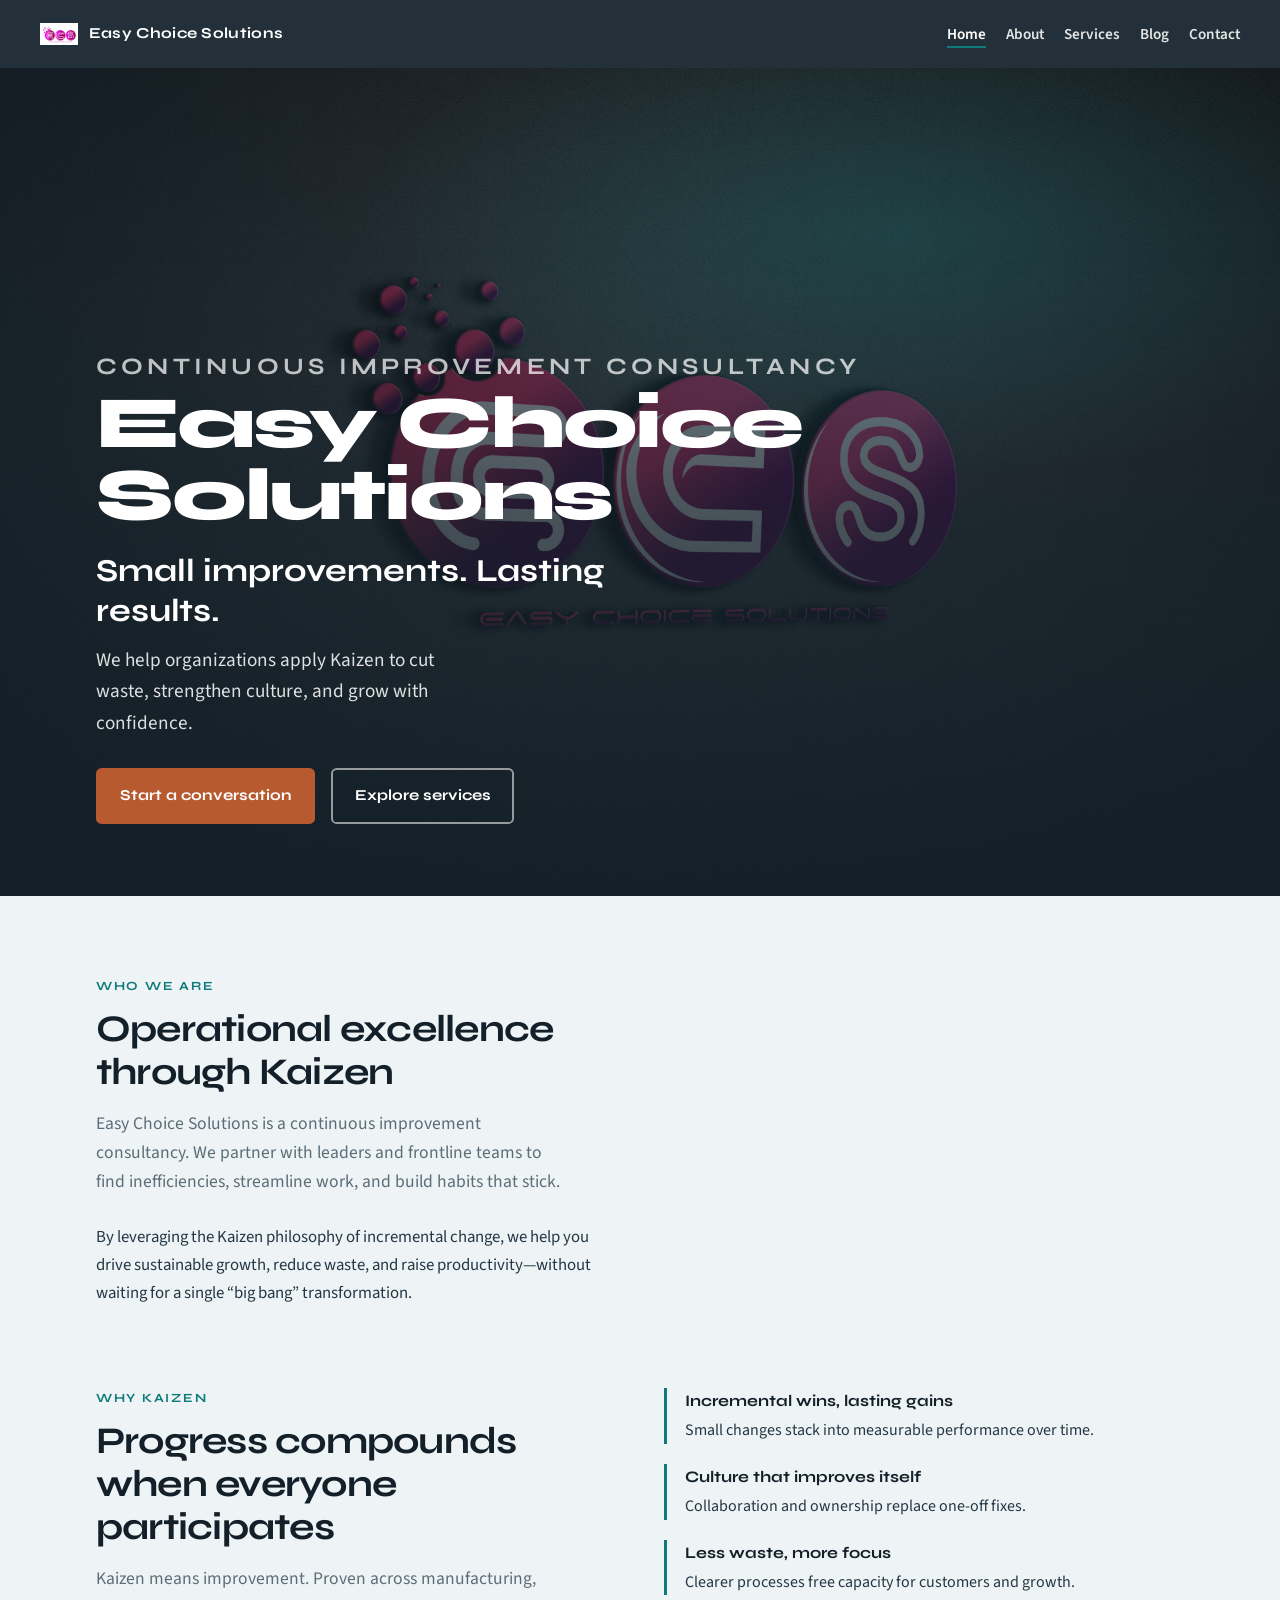
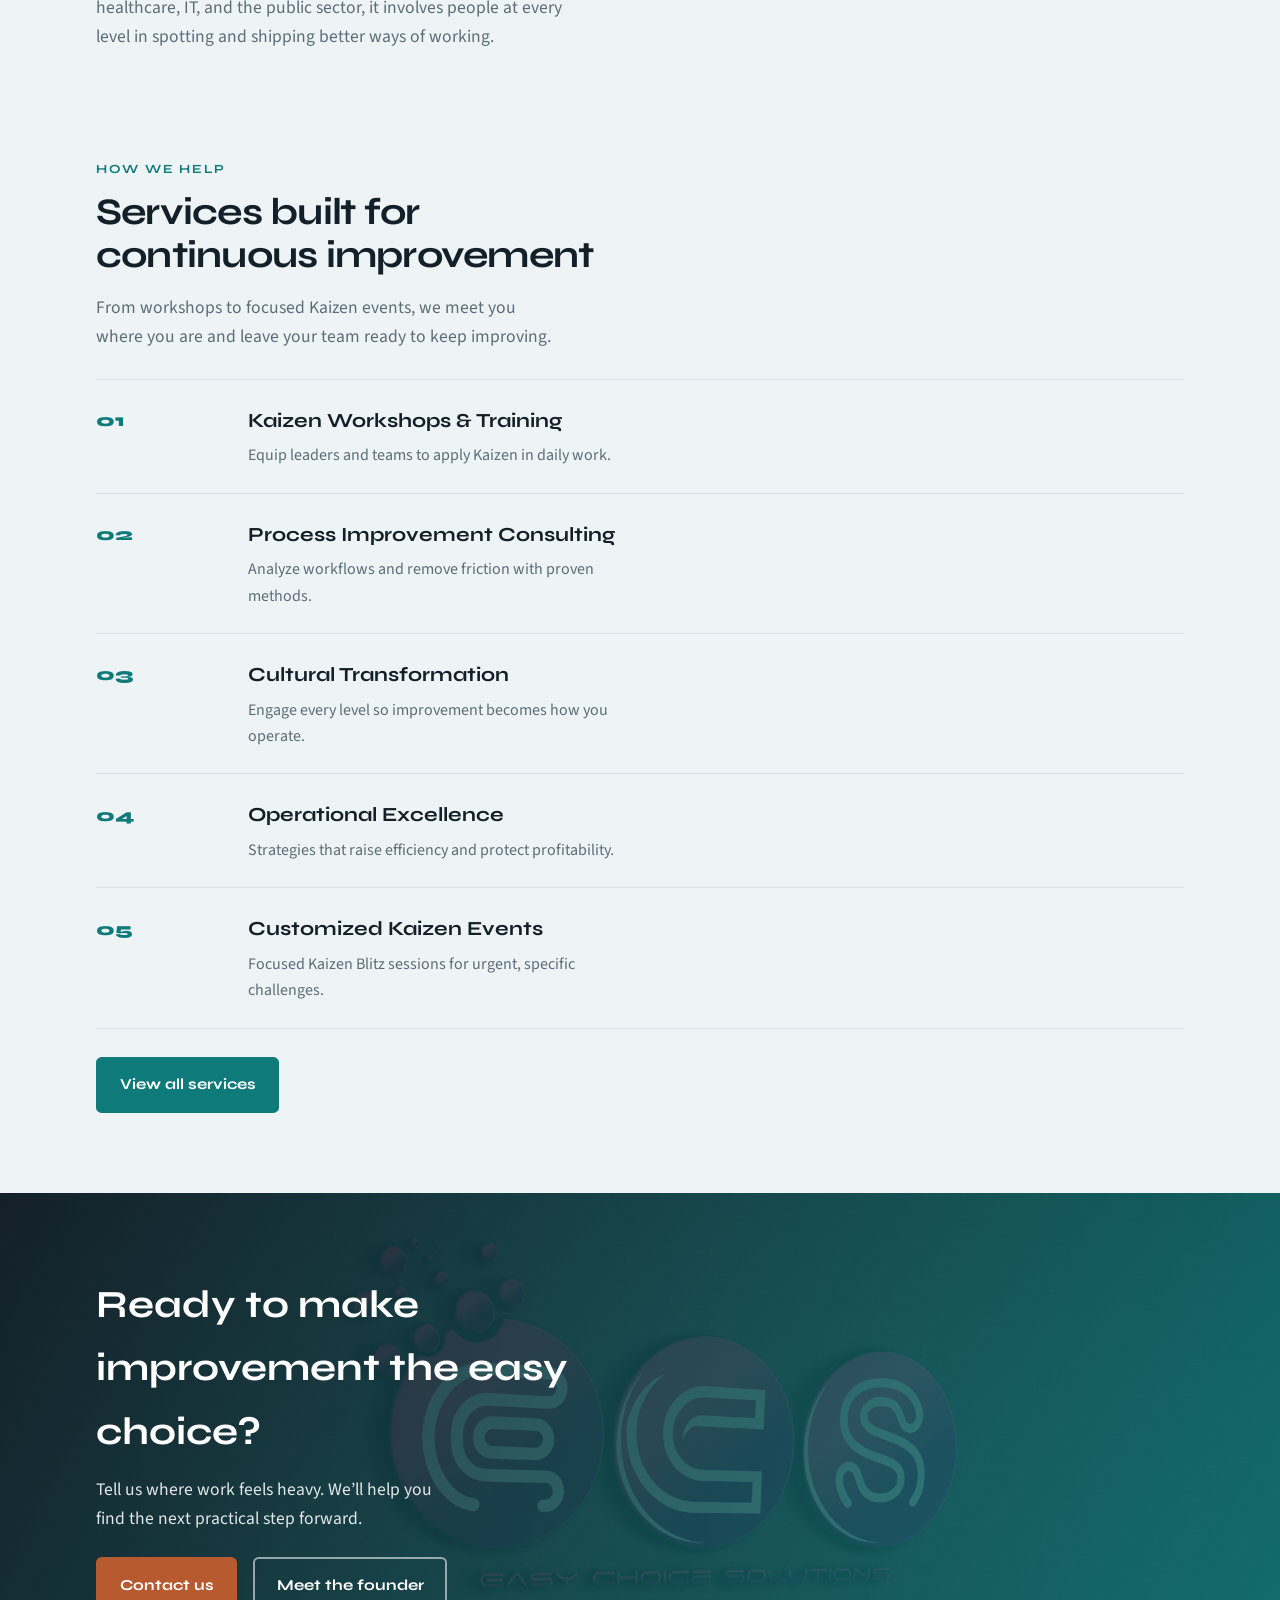
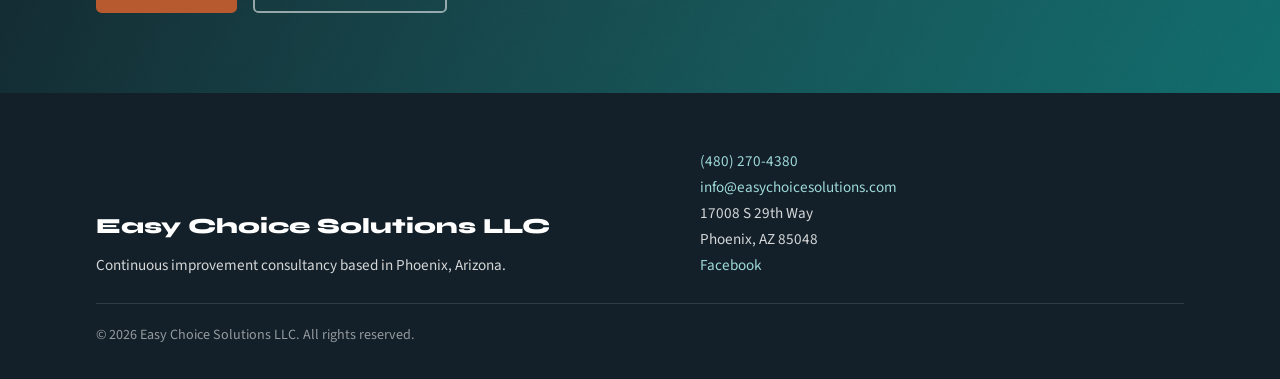
==== commit 94d8c940: "Merge pull request #3 from rmorrisecs/cursor/cache-bust-assets-985d Fix post-deploy CSS cache so red" ====
--- a/pages/index.html
+++ b/pages/index.html
@@ -9,8 +9,8 @@
   <title>Easy Choice Solutions LLC | Continuous Improvement Consultancy</title>
   <link rel="preconnect" href="https://fonts.googleapis.com">
   <link rel="preconnect" href="https://fonts.gstatic.com" crossorigin>
-  <link href="https://fonts.googleapis.com/css2?family=Outfit:wght@500;600;700&family=Source+Sans+3:ital,wght@0,400;0,600;0,700;1,400&display=swap" rel="stylesheet">
-  <link rel="stylesheet" href="/assets/css/styles.css?v=20260806-fonts">
+  <link href="https://fonts.googleapis.com/css2?family=Source+Sans+3:ital,wght@0,400;0,600;0,700;1,400&family=Syne:wght@600;700;800&display=swap" rel="stylesheet">
+  <link rel="stylesheet" href="/assets/css/styles.css?v=20260805b">
 </head>
 <body>
   <div id="notification-banner" role="status" aria-live="polite"></div>
@@ -148,7 +148,7 @@
     </div>
   </footer>
 
-  <script src="/assets/js/form-handler.js?v=20260806-fonts"></script>
+  <script src="/assets/js/form-handler.js?v=20260805b"></script>
   <script>
     (function () {
       const params = new URLSearchParams(window.location.search);
--- a/assets/css/styles.css
+++ b/assets/css/styles.css
@@ -1,761 +1,758 @@
-/* Easy Choice Solutions — continuous improvement consultancy */
-/* Fonts loaded via <link> in HTML */
-
-:root {
-  --font-display: 'Outfit', 'Segoe UI', sans-serif;
-  --font-body: 'Source Sans 3', 'Segoe UI', sans-serif;
-  --ink: #132029;
-  --slate: #243746;
-  --muted: #455863;
-  --paper: #eef3f5;
-  --fog: #d7e2e7;
-  --white: #ffffff;
-  --teal: #0f7a7a;
-  --teal-deep: #0a5c5c;
-  --copper: #b85a2f;
-  --copper-deep: #944720;
-  --nav-h: 4.25rem;
-  --max: 68rem;
-  --ease: cubic-bezier(0.22, 1, 0.36, 1);
-  --shadow-soft: 0 12px 40px rgba(19, 32, 41, 0.08);
-}
-
-*,
-*::before,
-*::after {
-  box-sizing: border-box;
-  margin: 0;
-  padding: 0;
-}
-
-html {
-  scroll-behavior: smooth;
-  overflow-x: hidden;
-}
-
-body {
-  font-family: var(--font-body);
-  background: var(--paper);
-  color: var(--ink);
-  font-size: 1.0625rem;
-  line-height: 1.7;
-  overflow-x: hidden;
-}
-
-img {
-  max-width: 100%;
-  height: auto;
-  display: block;
-}
-
-a {
-  color: var(--teal-deep);
-}
-
-a:hover {
-  color: var(--copper);
-}
-
-/* —— Nav —— */
-.site-nav {
-  position: sticky;
-  top: 0;
-  z-index: 100;
-  display: flex;
-  align-items: center;
-  justify-content: space-between;
-  gap: 1rem;
-  min-height: var(--nav-h);
-  padding: 0.75rem clamp(1rem, 4vw, 2.5rem);
-  background: rgba(19, 32, 41, 0.92);
-  backdrop-filter: blur(10px);
-  color: var(--white);
-}
-
-.site-nav .brand {
-  display: flex;
-  align-items: center;
-  gap: 0.65rem;
-  color: var(--white);
-  text-decoration: none;
-  font-family: var(--font-display);
-  font-weight: 700;
-  font-size: 0.95rem;
-  letter-spacing: 0.02em;
-}
-
-.site-nav .brand img {
-  width: 2.4rem;
-  height: 2.4rem;
-  object-fit: contain;
-  border-radius: 0.35rem;
-}
-
-.site-nav ul {
-  list-style: none;
-  display: flex;
-  flex-wrap: wrap;
-  justify-content: flex-end;
-  gap: 0.35rem 1.25rem;
-}
-
-.site-nav a:not(.brand) {
-  color: rgba(255, 255, 255, 0.88);
-  text-decoration: none;
-  font-weight: 600;
-  font-size: 0.95rem;
-  position: relative;
-}
-
-.site-nav a:not(.brand)::after {
-  content: '';
-  position: absolute;
-  left: 0;
-  bottom: -0.2rem;
-  width: 100%;
-  height: 2px;
-  background: var(--teal);
-  transform: scaleX(0);
-  transform-origin: left;
-  transition: transform 0.35s var(--ease);
-}
-
-.site-nav a:not(.brand):hover,
-.site-nav a[aria-current='page'] {
-  color: var(--white);
-}
-
-.site-nav a:not(.brand):hover::after,
-.site-nav a[aria-current='page']::after {
-  transform: scaleX(1);
-}
-
-/* —— Hero —— */
-.hero {
-  position: relative;
-  min-height: min(92vh, 52rem);
-  display: grid;
-  align-items: end;
-  color: var(--white);
-  overflow: hidden;
-  isolation: isolate;
-}
-
-.hero-media {
-  position: absolute;
-  inset: 0;
-  z-index: -2;
-  background:
-    linear-gradient(180deg, rgba(19, 32, 41, 0.35) 0%, rgba(19, 32, 41, 0.78) 55%, rgba(19, 32, 41, 0.94) 100%),
-    url('/assets/images/ecs-hero-bg.jpg') center / cover no-repeat;
-  transform: scale(1.04);
-  animation: hero-zoom 14s var(--ease) forwards;
-}
-
-.hero-media::after {
-  content: '';
-  position: absolute;
-  inset: 0;
-  background:
-    radial-gradient(ellipse 70% 50% at 70% 20%, rgba(15, 122, 122, 0.28), transparent 60%),
-    linear-gradient(115deg, rgba(19, 32, 41, 0.55), transparent 45%);
-  z-index: -1;
-}
-
-.hero-inner {
-  width: min(100% - 2rem, var(--max));
-  margin: 0 auto;
-  padding: clamp(4rem, 12vh, 7rem) 0 clamp(3rem, 8vh, 5rem);
-}
-
-.hero-brand {
-  font-family: var(--font-display);
-  font-weight: 700;
-  font-size: clamp(2.25rem, 6.2vw, 4.1rem);
-  line-height: 1.08;
-  letter-spacing: -0.01em;
-  max-width: 14ch;
-  margin-bottom: 1.25rem;
-  animation: rise 0.9s var(--ease) both;
-}
-
-.hero-brand span {
-  display: block;
-  font-size: 0.32em;
-  font-weight: 700;
-  letter-spacing: 0.12em;
-  text-transform: uppercase;
-  color: rgba(255, 255, 255, 0.72);
-  margin-bottom: 0.55rem;
-}
-
-.hero h1 {
-  font-family: var(--font-display);
-  font-weight: 700;
-  font-size: clamp(1.35rem, 3.2vw, 2rem);
-  line-height: 1.25;
-  max-width: 22ch;
-  margin-bottom: 0.85rem;
-  animation: rise 0.9s var(--ease) 0.12s both;
-}
-
-.hero .lede {
-  font-size: clamp(1.05rem, 2vw, 1.2rem);
-  color: rgba(255, 255, 255, 0.86);
-  max-width: 38ch;
-  margin-bottom: 1.75rem;
-  animation: rise 0.9s var(--ease) 0.22s both;
-}
-
-.cta-row {
-  display: flex;
-  flex-wrap: wrap;
-  gap: 0.75rem 1rem;
-  animation: rise 0.9s var(--ease) 0.32s both;
-}
-
-/* —— Buttons —— */
-.btn {
-  display: inline-flex;
-  align-items: center;
-  justify-content: center;
-  gap: 0.4rem;
-  padding: 0.85rem 1.35rem;
-  border-radius: 0.35rem;
-  font-family: var(--font-display);
-  font-weight: 700;
-  font-size: 0.95rem;
-  text-decoration: none;
-  border: 2px solid transparent;
-  cursor: pointer;
-  transition: background 0.25s var(--ease), color 0.25s var(--ease), border-color 0.25s var(--ease), transform 0.25s var(--ease);
-}
-
-.btn:hover {
-  transform: translateY(-2px);
-}
-
-.btn-primary {
-  background: var(--copper);
-  color: var(--white);
-  border-color: var(--copper);
-}
-
-.btn-primary:hover {
-  background: var(--copper-deep);
-  border-color: var(--copper-deep);
-  color: var(--white);
-}
-
-.btn-secondary {
-  background: transparent;
-  color: var(--white);
-  border-color: rgba(255, 255, 255, 0.55);
-}
-
-.btn-secondary:hover {
-  background: rgba(255, 255, 255, 0.1);
-  color: var(--white);
-  border-color: var(--white);
-}
-
-.btn-teal {
-  background: var(--teal);
-  color: var(--white);
-  border-color: var(--teal);
-}
-
-.btn-teal:hover {
-  background: var(--teal-deep);
-  border-color: var(--teal-deep);
-  color: var(--white);
-}
-
-/* —— Page sections —— */
-.page-hero {
-  background: linear-gradient(145deg, var(--ink) 0%, var(--slate) 55%, #1d4f55 100%);
-  color: var(--white);
-  padding: clamp(2.5rem, 6vw, 4rem) clamp(1rem, 4vw, 2.5rem);
-  position: relative;
-  overflow: hidden;
-}
-
-.page-hero::before {
-  content: '';
-  position: absolute;
-  inset: 0;
-  background:
-    radial-gradient(circle at 85% 20%, rgba(15, 122, 122, 0.35), transparent 40%),
-    url('/assets/images/ecs-hero-bg.jpg') right center / cover no-repeat;
-  opacity: 0.22;
-  mix-blend-mode: luminosity;
-}
-
-.page-hero-inner {
-  position: relative;
-  width: min(100%, var(--max));
-  margin: 0 auto;
-}
-
-.page-hero .eyebrow {
-  font-family: var(--font-display);
-  font-size: 0.78rem;
-  letter-spacing: 0.11em;
-  text-transform: uppercase;
-  color: rgba(255, 255, 255, 0.7);
-  margin-bottom: 0.6rem;
-}
-
-.page-hero h1 {
-  font-family: var(--font-display);
-  font-weight: 700;
-  font-size: clamp(2rem, 5vw, 3.25rem);
-  line-height: 1.1;
-  letter-spacing: -0.005em;
-  max-width: 16ch;
-}
-
-.page-hero p {
-  margin-top: 0.85rem;
-  max-width: 42ch;
-  color: rgba(255, 255, 255, 0.84);
-  font-size: 1.1rem;
-}
-
-.section {
-  width: min(100% - 2rem, var(--max));
-  margin: 0 auto;
-  padding: clamp(3rem, 7vw, 5rem) 0;
-}
-
-.section + .section {
-  padding-top: 0;
-}
-
-.section-kicker {
-  font-family: var(--font-display);
-  font-size: 0.78rem;
-  letter-spacing: 0.1em;
-  text-transform: uppercase;
-  color: var(--teal);
-  font-weight: 700;
-  margin-bottom: 0.65rem;
-}
-
-.section h2 {
-  font-family: var(--font-display);
-  font-weight: 700;
-  font-size: clamp(1.7rem, 3.5vw, 2.35rem);
-  line-height: 1.15;
-  letter-spacing: -0.005em;
-  color: var(--ink);
-  margin-bottom: 1rem;
-  max-width: 18ch;
-}
-
-.section .support {
-  font-size: 1.1rem;
-  color: var(--muted);
-  max-width: 52ch;
-  margin-bottom: 1.75rem;
-}
-
-.prose p {
-  margin-bottom: 1rem;
-  max-width: 62ch;
-  color: var(--slate);
-  font-size: 1.05rem;
-}
-
-.prose p:last-child {
-  margin-bottom: 0;
-}
-
-.split {
-  display: grid;
-  gap: clamp(1.5rem, 4vw, 3rem);
-  align-items: start;
-}
-
-@media (min-width: 860px) {
-  .split {
-    grid-template-columns: 1fr 1fr;
-  }
-
-  .split-narrow {
-    grid-template-columns: 0.9fr 1.1fr;
-  }
-}
-
-/* Service list — not card clutter; clear rows */
-.service-list {
-  display: grid;
-  gap: 0;
-  border-top: 1px solid var(--fog);
-}
-
-.service-list article {
-  display: grid;
-  gap: 0.75rem 1.5rem;
-  padding: 1.5rem 0;
-  border-bottom: 1px solid var(--fog);
-  grid-template-columns: auto 1fr;
-  align-items: start;
-  transition: background 0.3s var(--ease);
-}
-
-.service-list article:hover {
-  background: rgba(15, 122, 122, 0.04);
-}
-
-.service-list .num {
-  font-family: var(--font-display);
-  font-weight: 700;
-  font-size: 1.1rem;
-  color: var(--teal);
-  min-width: 2.2rem;
-  padding-top: 0.15rem;
-}
-
-.service-list h3 {
-  font-family: var(--font-display);
-  font-size: 1.25rem;
-  font-weight: 700;
-  margin-bottom: 0.35rem;
-  color: var(--ink);
-}
-
-.service-list p {
-  color: var(--muted);
-  max-width: 48ch;
-}
-
-.service-list img {
-  width: 3.5rem;
-  height: 3.5rem;
-  object-fit: cover;
-  border-radius: 0.4rem;
-  grid-row: 1 / span 2;
-}
-
-@media (min-width: 700px) {
-  .service-list article {
-    grid-template-columns: 2.5rem 4rem 1fr;
-  }
-
-  .service-list img {
-    grid-column: 2;
-    grid-row: 1;
-  }
-
-  .service-list .copy {
-    grid-column: 3;
-  }
-}
-
-/* Band / CTA */
-.band {
-  background:
-    linear-gradient(120deg, rgba(19, 32, 41, 0.92), rgba(15, 122, 122, 0.85)),
-    url('/assets/images/ecs-hero-bg.jpg') center / cover no-repeat;
-  color: var(--white);
-  padding: clamp(3rem, 8vw, 5rem) clamp(1rem, 4vw, 2.5rem);
-  text-align: left;
-}
-
-.band-inner {
-  width: min(100%, var(--max));
-  margin: 0 auto;
-}
-
-.band h2 {
-  font-family: var(--font-display);
-  font-size: clamp(1.7rem, 3.5vw, 2.4rem);
-  max-width: 18ch;
-  margin-bottom: 0.75rem;
-  color: var(--white);
-}
-
-.band p {
-  max-width: 40ch;
-  color: rgba(255, 255, 255, 0.88);
-  margin-bottom: 1.5rem;
-  font-size: 1.1rem;
-}
-
-/* Why / values — simple stacked lines, not cards */
-.reason-stack {
-  display: grid;
-  gap: 1.25rem;
-}
-
-.reason-stack li {
-  list-style: none;
-  padding-left: 1.15rem;
-  border-left: 3px solid var(--teal);
-  color: var(--slate);
-}
-
-.reason-stack strong {
-  display: block;
-  font-family: var(--font-display);
-  color: var(--ink);
-  margin-bottom: 0.2rem;
-}
-
-/* Contact layout */
-.contact-grid {
-  display: grid;
-  gap: 2.5rem;
-}
-
-@media (min-width: 860px) {
-  .contact-grid {
-    grid-template-columns: 1fr 1.15fr;
-    align-items: start;
-  }
-}
-
-.contact-details {
-  display: grid;
-  gap: 1.25rem;
-}
-
-.contact-details dt {
-  font-family: var(--font-display);
-  font-size: 0.78rem;
-  letter-spacing: 0.12em;
-  text-transform: uppercase;
-  color: var(--teal);
-  font-weight: 700;
-  margin-bottom: 0.25rem;
-}
-
-.contact-details dd {
-  color: var(--slate);
-  font-size: 1.1rem;
-}
-
-.contact-details a {
-  color: var(--ink);
-  text-decoration: none;
-  font-weight: 600;
-}
-
-.contact-details a:hover {
-  color: var(--copper);
-}
-
-/* Forms */
-form {
-  background: var(--white);
-  padding: clamp(1.25rem, 3vw, 1.75rem);
-  border-radius: 0.5rem;
-  box-shadow: var(--shadow-soft);
-  border: 1px solid var(--fog);
-}
-
-form label {
-  display: block;
-  margin-bottom: 0.35rem;
-  font-weight: 700;
-  font-size: 0.92rem;
-}
-
-form input,
-form textarea,
-form button {
-  width: 100%;
-  margin-bottom: 1rem;
-  padding: 0.75rem 0.85rem;
-  border: 1px solid var(--fog);
-  border-radius: 0.35rem;
-  font: inherit;
-  background: var(--paper);
-  color: var(--ink);
-}
-
-form input:focus,
-form textarea:focus {
-  outline: 2px solid var(--teal);
-  outline-offset: 1px;
-  background: var(--white);
-}
-
-form button {
-  background: var(--copper);
-  color: var(--white);
-  border: none;
-  font-family: var(--font-display);
-  font-weight: 700;
-  cursor: pointer;
-  margin-bottom: 0;
-}
-
-form button:hover {
-  background: var(--copper-deep);
-}
-
-form button:disabled {
-  opacity: 0.7;
-  cursor: not-allowed;
-}
-
-/* Blog */
-.blog-list article {
-  padding: 1.35rem 0;
-  border-bottom: 1px solid var(--fog);
-}
-
-.blog-list h2 {
-  font-family: var(--font-display);
-  font-size: 1.35rem;
-  max-width: none;
-  margin-bottom: 0.4rem;
-}
-
-.blog-list a {
-  color: var(--ink);
-  text-decoration: none;
-}
-
-.blog-list a:hover {
-  color: var(--teal);
-}
-
-.blog-list p {
-  color: var(--muted);
-  max-width: 52ch;
-}
-
-/* Footer */
-.site-footer {
-  background: var(--ink);
-  color: rgba(255, 255, 255, 0.82);
-  padding: clamp(2.5rem, 6vw, 3.5rem) clamp(1rem, 4vw, 2.5rem) 2rem;
-  margin-top: 0;
-}
-
-.site-footer-inner {
-  width: min(100%, var(--max));
-  margin: 0 auto;
-  display: grid;
-  gap: 1.5rem;
-}
-
-@media (min-width: 720px) {
-  .site-footer-inner {
-    grid-template-columns: 1.2fr 1fr;
-    align-items: end;
-  }
-}
-
-.site-footer .brand-block {
-  font-family: var(--font-display);
-  font-weight: 700;
-  font-size: 1.35rem;
-  color: var(--white);
-  margin-bottom: 0.5rem;
-}
-
-.site-footer a {
-  color: #9ed9d9;
-  text-decoration: none;
-}
-
-.site-footer a:hover {
-  color: var(--white);
-  text-decoration: underline;
-}
-
-.site-footer .meta {
-  font-size: 0.95rem;
-  line-height: 1.7;
-}
-
-.site-footer .legal {
-  grid-column: 1 / -1;
-  padding-top: 1.25rem;
-  border-top: 1px solid rgba(255, 255, 255, 0.12);
-  font-size: 0.88rem;
-  color: rgba(255, 255, 255, 0.55);
-}
-
-/* Banner */
-#notification-banner {
-  display: none;
-  position: fixed;
-  top: 0;
-  left: 0;
-  width: 100%;
-  text-align: center;
-  padding: 0.9rem 1rem;
-  color: #fff;
-  font-weight: 700;
-  z-index: 200;
-  box-shadow: 0 2px 10px rgba(0, 0, 0, 0.15);
-}
-
-/* Motion */
-@keyframes rise {
-  from {
-    opacity: 0;
-    transform: translateY(1.25rem);
-  }
-  to {
-    opacity: 1;
-    transform: translateY(0);
-  }
-}
-
-@keyframes hero-zoom {
-  from {
-    transform: scale(1.08);
-  }
-  to {
-    transform: scale(1);
-  }
-}
-
-@media (prefers-reduced-motion: reduce) {
-  html {
-    scroll-behavior: auto;
-  }
-
-  .hero-media,
-  .hero-brand,
-  .hero h1,
-  .hero .lede,
-  .cta-row {
-    animation: none !important;
-  }
-
-  .btn:hover {
-    transform: none;
-  }
-}
-
-@media (max-width: 640px) {
-  .site-nav {
-    flex-direction: column;
-    align-items: flex-start;
-    padding-block: 0.85rem;
-  }
-
-  .site-nav ul {
-    justify-content: flex-start;
-    gap: 0.5rem 1rem;
-  }
-
-  .hero {
-    min-height: 88vh;
-  }
-
-  .service-list article {
-    grid-template-columns: 2rem 1fr;
-  }
-
-  .service-list img {
-    display: none;
-  }
-}
+/* Easy Choice Solutions — continuous improvement consultancy */
+/* Fonts are loaded via <link> in HTML for faster, cache-friendly delivery */
+
+:root {
+  --ink: #132029;
+  --slate: #243746;
+  --muted: #5a6d78;
+  --paper: #eef3f5;
+  --fog: #d7e2e7;
+  --white: #ffffff;
+  --teal: #0f7a7a;
+  --teal-deep: #0a5c5c;
+  --copper: #b85a2f;
+  --copper-deep: #944720;
+  --nav-h: 4.25rem;
+  --max: 68rem;
+  --ease: cubic-bezier(0.22, 1, 0.36, 1);
+  --shadow-soft: 0 12px 40px rgba(19, 32, 41, 0.08);
+}
+
+*,
+*::before,
+*::after {
+  box-sizing: border-box;
+  margin: 0;
+  padding: 0;
+}
+
+html {
+  scroll-behavior: smooth;
+  overflow-x: hidden;
+}
+
+body {
+  font-family: 'Source Sans 3', 'Segoe UI', sans-serif;
+  background: var(--paper);
+  color: var(--ink);
+  line-height: 1.65;
+  overflow-x: hidden;
+}
+
+img {
+  max-width: 100%;
+  height: auto;
+  display: block;
+}
+
+a {
+  color: var(--teal-deep);
+}
+
+a:hover {
+  color: var(--copper);
+}
+
+/* —— Nav —— */
+.site-nav {
+  position: sticky;
+  top: 0;
+  z-index: 100;
+  display: flex;
+  align-items: center;
+  justify-content: space-between;
+  gap: 1rem;
+  min-height: var(--nav-h);
+  padding: 0.75rem clamp(1rem, 4vw, 2.5rem);
+  background: rgba(19, 32, 41, 0.92);
+  backdrop-filter: blur(10px);
+  color: var(--white);
+}
+
+.site-nav .brand {
+  display: flex;
+  align-items: center;
+  gap: 0.65rem;
+  color: var(--white);
+  text-decoration: none;
+  font-family: Syne, sans-serif;
+  font-weight: 700;
+  font-size: 0.95rem;
+  letter-spacing: 0.02em;
+}
+
+.site-nav .brand img {
+  width: 2.4rem;
+  height: 2.4rem;
+  object-fit: contain;
+  border-radius: 0.35rem;
+}
+
+.site-nav ul {
+  list-style: none;
+  display: flex;
+  flex-wrap: wrap;
+  justify-content: flex-end;
+  gap: 0.35rem 1.25rem;
+}
+
+.site-nav a:not(.brand) {
+  color: rgba(255, 255, 255, 0.88);
+  text-decoration: none;
+  font-weight: 600;
+  font-size: 0.95rem;
+  position: relative;
+}
+
+.site-nav a:not(.brand)::after {
+  content: '';
+  position: absolute;
+  left: 0;
+  bottom: -0.2rem;
+  width: 100%;
+  height: 2px;
+  background: var(--teal);
+  transform: scaleX(0);
+  transform-origin: left;
+  transition: transform 0.35s var(--ease);
+}
+
+.site-nav a:not(.brand):hover,
+.site-nav a[aria-current='page'] {
+  color: var(--white);
+}
+
+.site-nav a:not(.brand):hover::after,
+.site-nav a[aria-current='page']::after {
+  transform: scaleX(1);
+}
+
+/* —— Hero —— */
+.hero {
+  position: relative;
+  min-height: min(92vh, 52rem);
+  display: grid;
+  align-items: end;
+  color: var(--white);
+  overflow: hidden;
+  isolation: isolate;
+}
+
+.hero-media {
+  position: absolute;
+  inset: 0;
+  z-index: -2;
+  background:
+    linear-gradient(180deg, rgba(19, 32, 41, 0.35) 0%, rgba(19, 32, 41, 0.78) 55%, rgba(19, 32, 41, 0.94) 100%),
+    url('/assets/images/ecs-hero-bg.jpg') center / cover no-repeat;
+  transform: scale(1.04);
+  animation: hero-zoom 14s var(--ease) forwards;
+}
+
+.hero-media::after {
+  content: '';
+  position: absolute;
+  inset: 0;
+  background:
+    radial-gradient(ellipse 70% 50% at 70% 20%, rgba(15, 122, 122, 0.28), transparent 60%),
+    linear-gradient(115deg, rgba(19, 32, 41, 0.55), transparent 45%);
+  z-index: -1;
+}
+
+.hero-inner {
+  width: min(100% - 2rem, var(--max));
+  margin: 0 auto;
+  padding: clamp(4rem, 12vh, 7rem) 0 clamp(3rem, 8vh, 5rem);
+}
+
+.hero-brand {
+  font-family: Syne, sans-serif;
+  font-weight: 800;
+  font-size: clamp(2.4rem, 7vw, 4.6rem);
+  line-height: 0.98;
+  letter-spacing: -0.03em;
+  max-width: 14ch;
+  margin-bottom: 1.25rem;
+  animation: rise 0.9s var(--ease) both;
+}
+
+.hero-brand span {
+  display: block;
+  font-size: 0.32em;
+  font-weight: 700;
+  letter-spacing: 0.18em;
+  text-transform: uppercase;
+  color: rgba(255, 255, 255, 0.72);
+  margin-bottom: 0.55rem;
+}
+
+.hero h1 {
+  font-family: Syne, sans-serif;
+  font-weight: 700;
+  font-size: clamp(1.35rem, 3.2vw, 2rem);
+  line-height: 1.25;
+  max-width: 22ch;
+  margin-bottom: 0.85rem;
+  animation: rise 0.9s var(--ease) 0.12s both;
+}
+
+.hero .lede {
+  font-size: clamp(1.05rem, 2vw, 1.2rem);
+  color: rgba(255, 255, 255, 0.86);
+  max-width: 38ch;
+  margin-bottom: 1.75rem;
+  animation: rise 0.9s var(--ease) 0.22s both;
+}
+
+.cta-row {
+  display: flex;
+  flex-wrap: wrap;
+  gap: 0.75rem 1rem;
+  animation: rise 0.9s var(--ease) 0.32s both;
+}
+
+/* —— Buttons —— */
+.btn {
+  display: inline-flex;
+  align-items: center;
+  justify-content: center;
+  gap: 0.4rem;
+  padding: 0.85rem 1.35rem;
+  border-radius: 0.35rem;
+  font-family: Syne, sans-serif;
+  font-weight: 700;
+  font-size: 0.95rem;
+  text-decoration: none;
+  border: 2px solid transparent;
+  cursor: pointer;
+  transition: background 0.25s var(--ease), color 0.25s var(--ease), border-color 0.25s var(--ease), transform 0.25s var(--ease);
+}
+
+.btn:hover {
+  transform: translateY(-2px);
+}
+
+.btn-primary {
+  background: var(--copper);
+  color: var(--white);
+  border-color: var(--copper);
+}
+
+.btn-primary:hover {
+  background: var(--copper-deep);
+  border-color: var(--copper-deep);
+  color: var(--white);
+}
+
+.btn-secondary {
+  background: transparent;
+  color: var(--white);
+  border-color: rgba(255, 255, 255, 0.55);
+}
+
+.btn-secondary:hover {
+  background: rgba(255, 255, 255, 0.1);
+  color: var(--white);
+  border-color: var(--white);
+}
+
+.btn-teal {
+  background: var(--teal);
+  color: var(--white);
+  border-color: var(--teal);
+}
+
+.btn-teal:hover {
+  background: var(--teal-deep);
+  border-color: var(--teal-deep);
+  color: var(--white);
+}
+
+/* —— Page sections —— */
+.page-hero {
+  background: linear-gradient(145deg, var(--ink) 0%, var(--slate) 55%, #1d4f55 100%);
+  color: var(--white);
+  padding: clamp(2.5rem, 6vw, 4rem) clamp(1rem, 4vw, 2.5rem);
+  position: relative;
+  overflow: hidden;
+}
+
+.page-hero::before {
+  content: '';
+  position: absolute;
+  inset: 0;
+  background:
+    radial-gradient(circle at 85% 20%, rgba(15, 122, 122, 0.35), transparent 40%),
+    url('/assets/images/ecs-hero-bg.jpg') right center / cover no-repeat;
+  opacity: 0.22;
+  mix-blend-mode: luminosity;
+}
+
+.page-hero-inner {
+  position: relative;
+  width: min(100%, var(--max));
+  margin: 0 auto;
+}
+
+.page-hero .eyebrow {
+  font-family: Syne, sans-serif;
+  font-size: 0.78rem;
+  letter-spacing: 0.16em;
+  text-transform: uppercase;
+  color: rgba(255, 255, 255, 0.7);
+  margin-bottom: 0.6rem;
+}
+
+.page-hero h1 {
+  font-family: Syne, sans-serif;
+  font-weight: 800;
+  font-size: clamp(2rem, 5vw, 3.25rem);
+  line-height: 1.1;
+  letter-spacing: -0.02em;
+  max-width: 16ch;
+}
+
+.page-hero p {
+  margin-top: 0.85rem;
+  max-width: 42ch;
+  color: rgba(255, 255, 255, 0.84);
+  font-size: 1.1rem;
+}
+
+.section {
+  width: min(100% - 2rem, var(--max));
+  margin: 0 auto;
+  padding: clamp(3rem, 7vw, 5rem) 0;
+}
+
+.section + .section {
+  padding-top: 0;
+}
+
+.section-kicker {
+  font-family: Syne, sans-serif;
+  font-size: 0.78rem;
+  letter-spacing: 0.14em;
+  text-transform: uppercase;
+  color: var(--teal);
+  font-weight: 700;
+  margin-bottom: 0.65rem;
+}
+
+.section h2 {
+  font-family: Syne, sans-serif;
+  font-weight: 700;
+  font-size: clamp(1.7rem, 3.5vw, 2.35rem);
+  line-height: 1.15;
+  letter-spacing: -0.02em;
+  color: var(--ink);
+  margin-bottom: 1rem;
+  max-width: 18ch;
+}
+
+.section .support {
+  font-size: 1.1rem;
+  color: var(--muted);
+  max-width: 52ch;
+  margin-bottom: 1.75rem;
+}
+
+.prose p {
+  margin-bottom: 1rem;
+  max-width: 62ch;
+  color: var(--slate);
+  font-size: 1.05rem;
+}
+
+.prose p:last-child {
+  margin-bottom: 0;
+}
+
+.split {
+  display: grid;
+  gap: clamp(1.5rem, 4vw, 3rem);
+  align-items: start;
+}
+
+@media (min-width: 860px) {
+  .split {
+    grid-template-columns: 1fr 1fr;
+  }
+
+  .split-narrow {
+    grid-template-columns: 0.9fr 1.1fr;
+  }
+}
+
+/* Service list — not card clutter; clear rows */
+.service-list {
+  display: grid;
+  gap: 0;
+  border-top: 1px solid var(--fog);
+}
+
+.service-list article {
+  display: grid;
+  gap: 0.75rem 1.5rem;
+  padding: 1.5rem 0;
+  border-bottom: 1px solid var(--fog);
+  grid-template-columns: auto 1fr;
+  align-items: start;
+  transition: background 0.3s var(--ease);
+}
+
+.service-list article:hover {
+  background: rgba(15, 122, 122, 0.04);
+}
+
+.service-list .num {
+  font-family: Syne, sans-serif;
+  font-weight: 800;
+  font-size: 1.1rem;
+  color: var(--teal);
+  min-width: 2.2rem;
+  padding-top: 0.15rem;
+}
+
+.service-list h3 {
+  font-family: Syne, sans-serif;
+  font-size: 1.25rem;
+  font-weight: 700;
+  margin-bottom: 0.35rem;
+  color: var(--ink);
+}
+
+.service-list p {
+  color: var(--muted);
+  max-width: 48ch;
+}
+
+.service-list img {
+  width: 3.5rem;
+  height: 3.5rem;
+  object-fit: cover;
+  border-radius: 0.4rem;
+  grid-row: 1 / span 2;
+}
+
+@media (min-width: 700px) {
+  .service-list article {
+    grid-template-columns: 2.5rem 4rem 1fr;
+  }
+
+  .service-list img {
+    grid-column: 2;
+    grid-row: 1;
+  }
+
+  .service-list .copy {
+    grid-column: 3;
+  }
+}
+
+/* Band / CTA */
+.band {
+  background:
+    linear-gradient(120deg, rgba(19, 32, 41, 0.92), rgba(15, 122, 122, 0.85)),
+    url('/assets/images/ecs-hero-bg.jpg') center / cover no-repeat;
+  color: var(--white);
+  padding: clamp(3rem, 8vw, 5rem) clamp(1rem, 4vw, 2.5rem);
+  text-align: left;
+}
+
+.band-inner {
+  width: min(100%, var(--max));
+  margin: 0 auto;
+}
+
+.band h2 {
+  font-family: Syne, sans-serif;
+  font-size: clamp(1.7rem, 3.5vw, 2.4rem);
+  max-width: 18ch;
+  margin-bottom: 0.75rem;
+  color: var(--white);
+}
+
+.band p {
+  max-width: 40ch;
+  color: rgba(255, 255, 255, 0.88);
+  margin-bottom: 1.5rem;
+  font-size: 1.1rem;
+}
+
+/* Why / values — simple stacked lines, not cards */
+.reason-stack {
+  display: grid;
+  gap: 1.25rem;
+}
+
+.reason-stack li {
+  list-style: none;
+  padding-left: 1.15rem;
+  border-left: 3px solid var(--teal);
+  color: var(--slate);
+}
+
+.reason-stack strong {
+  display: block;
+  font-family: Syne, sans-serif;
+  color: var(--ink);
+  margin-bottom: 0.2rem;
+}
+
+/* Contact layout */
+.contact-grid {
+  display: grid;
+  gap: 2.5rem;
+}
+
+@media (min-width: 860px) {
+  .contact-grid {
+    grid-template-columns: 1fr 1.15fr;
+    align-items: start;
+  }
+}
+
+.contact-details {
+  display: grid;
+  gap: 1.25rem;
+}
+
+.contact-details dt {
+  font-family: Syne, sans-serif;
+  font-size: 0.78rem;
+  letter-spacing: 0.12em;
+  text-transform: uppercase;
+  color: var(--teal);
+  font-weight: 700;
+  margin-bottom: 0.25rem;
+}
+
+.contact-details dd {
+  color: var(--slate);
+  font-size: 1.1rem;
+}
+
+.contact-details a {
+  color: var(--ink);
+  text-decoration: none;
+  font-weight: 600;
+}
+
+.contact-details a:hover {
+  color: var(--copper);
+}
+
+/* Forms */
+form {
+  background: var(--white);
+  padding: clamp(1.25rem, 3vw, 1.75rem);
+  border-radius: 0.5rem;
+  box-shadow: var(--shadow-soft);
+  border: 1px solid var(--fog);
+}
+
+form label {
+  display: block;
+  margin-bottom: 0.35rem;
+  font-weight: 700;
+  font-size: 0.92rem;
+}
+
+form input,
+form textarea,
+form button {
+  width: 100%;
+  margin-bottom: 1rem;
+  padding: 0.75rem 0.85rem;
+  border: 1px solid var(--fog);
+  border-radius: 0.35rem;
+  font: inherit;
+  background: var(--paper);
+  color: var(--ink);
+}
+
+form input:focus,
+form textarea:focus {
+  outline: 2px solid var(--teal);
+  outline-offset: 1px;
+  background: var(--white);
+}
+
+form button {
+  background: var(--copper);
+  color: var(--white);
+  border: none;
+  font-family: Syne, sans-serif;
+  font-weight: 700;
+  cursor: pointer;
+  margin-bottom: 0;
+}
+
+form button:hover {
+  background: var(--copper-deep);
+}
+
+form button:disabled {
+  opacity: 0.7;
+  cursor: not-allowed;
+}
+
+/* Blog */
+.blog-list article {
+  padding: 1.35rem 0;
+  border-bottom: 1px solid var(--fog);
+}
+
+.blog-list h2 {
+  font-family: Syne, sans-serif;
+  font-size: 1.35rem;
+  max-width: none;
+  margin-bottom: 0.4rem;
+}
+
+.blog-list a {
+  color: var(--ink);
+  text-decoration: none;
+}
+
+.blog-list a:hover {
+  color: var(--teal);
+}
+
+.blog-list p {
+  color: var(--muted);
+  max-width: 52ch;
+}
+
+/* Footer */
+.site-footer {
+  background: var(--ink);
+  color: rgba(255, 255, 255, 0.82);
+  padding: clamp(2.5rem, 6vw, 3.5rem) clamp(1rem, 4vw, 2.5rem) 2rem;
+  margin-top: 0;
+}
+
+.site-footer-inner {
+  width: min(100%, var(--max));
+  margin: 0 auto;
+  display: grid;
+  gap: 1.5rem;
+}
+
+@media (min-width: 720px) {
+  .site-footer-inner {
+    grid-template-columns: 1.2fr 1fr;
+    align-items: end;
+  }
+}
+
+.site-footer .brand-block {
+  font-family: Syne, sans-serif;
+  font-weight: 800;
+  font-size: 1.35rem;
+  color: var(--white);
+  margin-bottom: 0.5rem;
+}
+
+.site-footer a {
+  color: #9ed9d9;
+  text-decoration: none;
+}
+
+.site-footer a:hover {
+  color: var(--white);
+  text-decoration: underline;
+}
+
+.site-footer .meta {
+  font-size: 0.95rem;
+  line-height: 1.7;
+}
+
+.site-footer .legal {
+  grid-column: 1 / -1;
+  padding-top: 1.25rem;
+  border-top: 1px solid rgba(255, 255, 255, 0.12);
+  font-size: 0.88rem;
+  color: rgba(255, 255, 255, 0.55);
+}
+
+/* Banner */
+#notification-banner {
+  display: none;
+  position: fixed;
+  top: 0;
+  left: 0;
+  width: 100%;
+  text-align: center;
+  padding: 0.9rem 1rem;
+  color: #fff;
+  font-weight: 700;
+  z-index: 200;
+  box-shadow: 0 2px 10px rgba(0, 0, 0, 0.15);
+}
+
+/* Motion */
+@keyframes rise {
+  from {
+    opacity: 0;
+    transform: translateY(1.25rem);
+  }
+  to {
+    opacity: 1;
+    transform: translateY(0);
+  }
+}
+
+@keyframes hero-zoom {
+  from {
+    transform: scale(1.08);
+  }
+  to {
+    transform: scale(1);
+  }
+}
+
+@media (prefers-reduced-motion: reduce) {
+  html {
+    scroll-behavior: auto;
+  }
+
+  .hero-media,
+  .hero-brand,
+  .hero h1,
+  .hero .lede,
+  .cta-row {
+    animation: none !important;
+  }
+
+  .btn:hover {
+    transform: none;
+  }
+}
+
+@media (max-width: 640px) {
+  .site-nav {
+    flex-direction: column;
+    align-items: flex-start;
+    padding-block: 0.85rem;
+  }
+
+  .site-nav ul {
+    justify-content: flex-start;
+    gap: 0.5rem 1rem;
+  }
+
+  .hero {
+    min-height: 88vh;
+  }
+
+  .service-list article {
+    grid-template-columns: 2rem 1fr;
+  }
+
+  .service-list img {
+    display: none;
+  }
+}
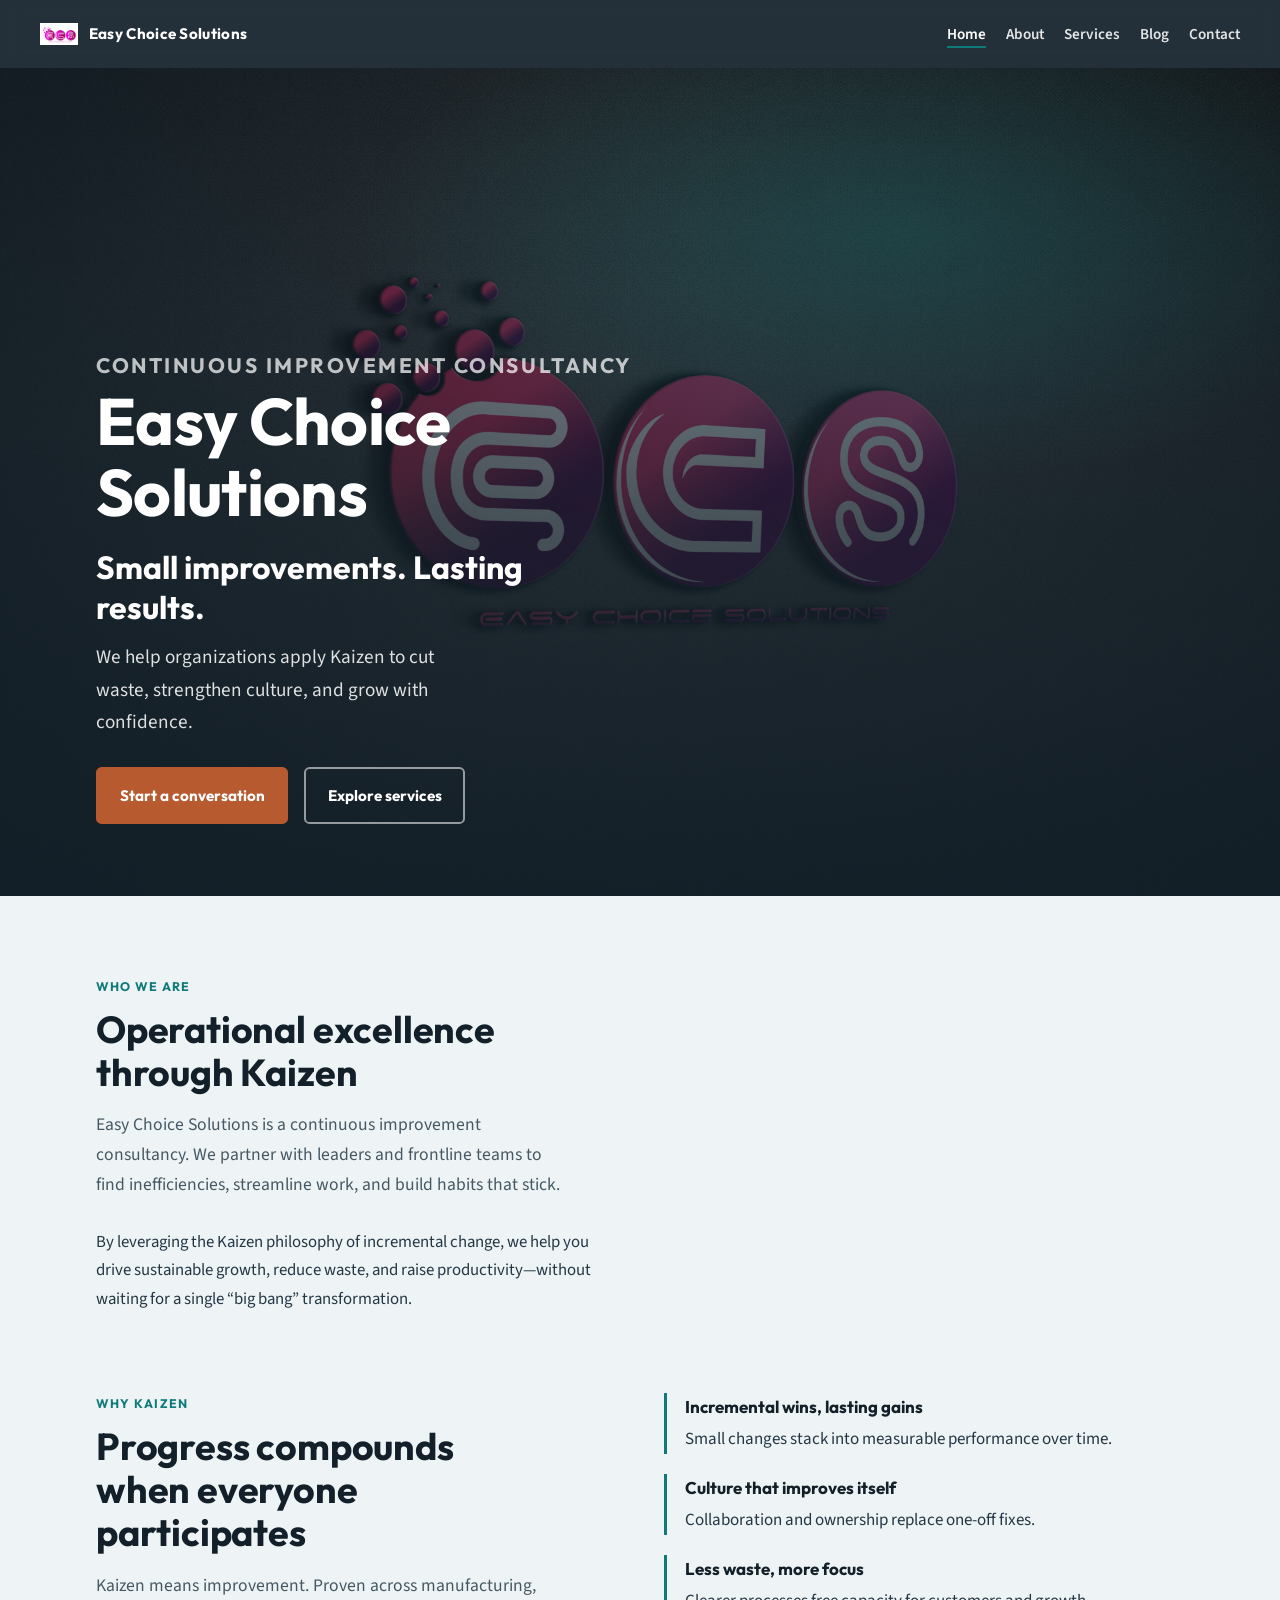
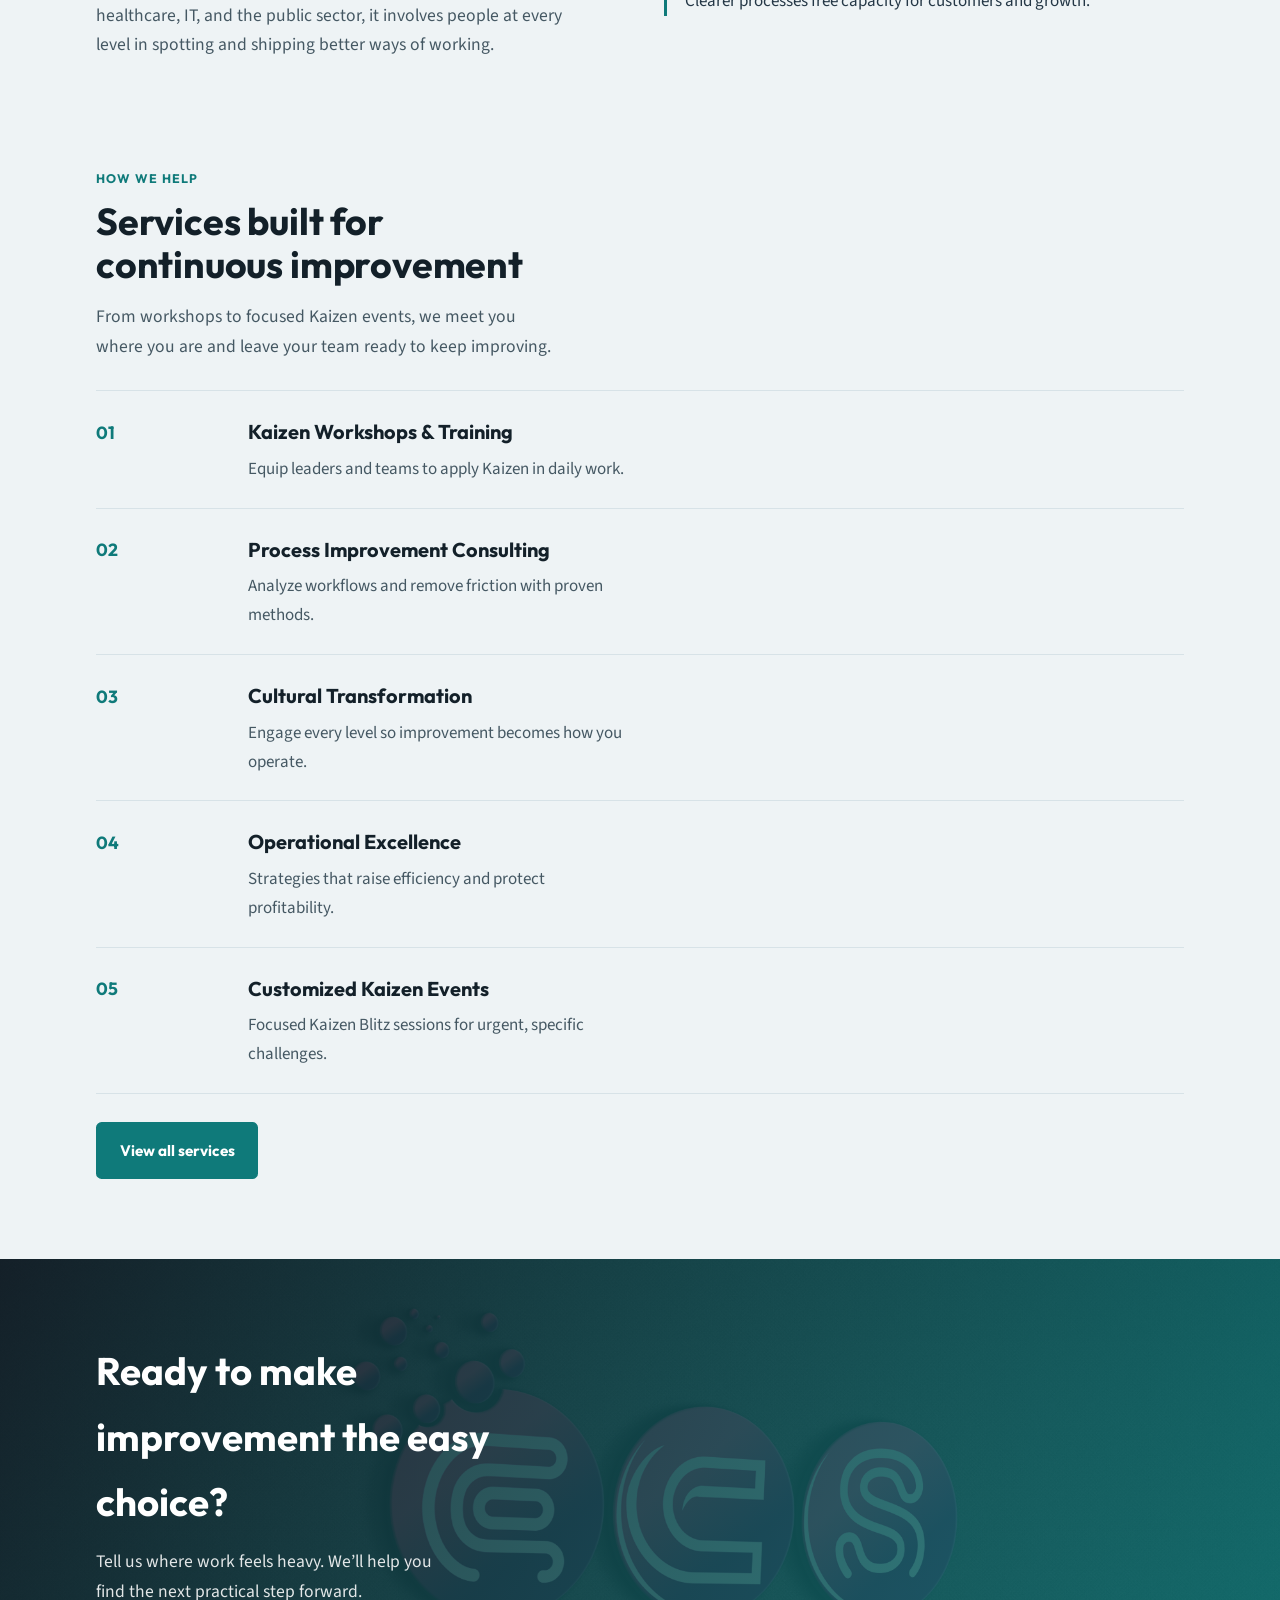
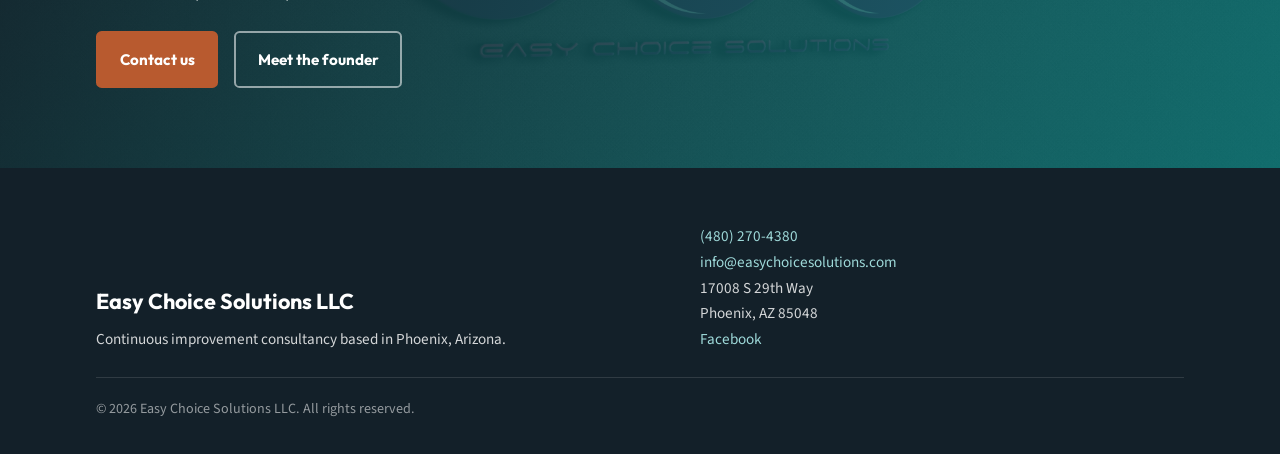
==== commit 00dd19d1: "Merge pull request #4 from rmorrisecs/cursor/readable-fonts-985d Use clearer Outfit display font for" ====
--- a/pages/index.html
+++ b/pages/index.html
@@ -9,8 +9,8 @@
   <title>Easy Choice Solutions LLC | Continuous Improvement Consultancy</title>
   <link rel="preconnect" href="https://fonts.googleapis.com">
   <link rel="preconnect" href="https://fonts.gstatic.com" crossorigin>
-  <link href="https://fonts.googleapis.com/css2?family=Source+Sans+3:ital,wght@0,400;0,600;0,700;1,400&family=Syne:wght@600;700;800&display=swap" rel="stylesheet">
-  <link rel="stylesheet" href="/assets/css/styles.css?v=20260805b">
+  <link href="https://fonts.googleapis.com/css2?family=Outfit:wght@500;600;700&family=Source+Sans+3:ital,wght@0,400;0,600;0,700;1,400&display=swap" rel="stylesheet">
+  <link rel="stylesheet" href="/assets/css/styles.css?v=20260806-fonts">
 </head>
 <body>
   <div id="notification-banner" role="status" aria-live="polite"></div>
@@ -148,7 +148,7 @@
     </div>
   </footer>
 
-  <script src="/assets/js/form-handler.js?v=20260805b"></script>
+  <script src="/assets/js/form-handler.js?v=20260806-fonts"></script>
   <script>
     (function () {
       const params = new URLSearchParams(window.location.search);
--- a/assets/css/styles.css
+++ b/assets/css/styles.css
@@ -1,758 +1,761 @@
-/* Easy Choice Solutions — continuous improvement consultancy */
-/* Fonts are loaded via <link> in HTML for faster, cache-friendly delivery */
-
-:root {
-  --ink: #132029;
-  --slate: #243746;
-  --muted: #5a6d78;
-  --paper: #eef3f5;
-  --fog: #d7e2e7;
-  --white: #ffffff;
-  --teal: #0f7a7a;
-  --teal-deep: #0a5c5c;
-  --copper: #b85a2f;
-  --copper-deep: #944720;
-  --nav-h: 4.25rem;
-  --max: 68rem;
-  --ease: cubic-bezier(0.22, 1, 0.36, 1);
-  --shadow-soft: 0 12px 40px rgba(19, 32, 41, 0.08);
-}
-
-*,
-*::before,
-*::after {
-  box-sizing: border-box;
-  margin: 0;
-  padding: 0;
-}
-
-html {
-  scroll-behavior: smooth;
-  overflow-x: hidden;
-}
-
-body {
-  font-family: 'Source Sans 3', 'Segoe UI', sans-serif;
-  background: var(--paper);
-  color: var(--ink);
-  line-height: 1.65;
-  overflow-x: hidden;
-}
-
-img {
-  max-width: 100%;
-  height: auto;
-  display: block;
-}
-
-a {
-  color: var(--teal-deep);
-}
-
-a:hover {
-  color: var(--copper);
-}
-
-/* —— Nav —— */
-.site-nav {
-  position: sticky;
-  top: 0;
-  z-index: 100;
-  display: flex;
-  align-items: center;
-  justify-content: space-between;
-  gap: 1rem;
-  min-height: var(--nav-h);
-  padding: 0.75rem clamp(1rem, 4vw, 2.5rem);
-  background: rgba(19, 32, 41, 0.92);
-  backdrop-filter: blur(10px);
-  color: var(--white);
-}
-
-.site-nav .brand {
-  display: flex;
-  align-items: center;
-  gap: 0.65rem;
-  color: var(--white);
-  text-decoration: none;
-  font-family: Syne, sans-serif;
-  font-weight: 700;
-  font-size: 0.95rem;
-  letter-spacing: 0.02em;
-}
-
-.site-nav .brand img {
-  width: 2.4rem;
-  height: 2.4rem;
-  object-fit: contain;
-  border-radius: 0.35rem;
-}
-
-.site-nav ul {
-  list-style: none;
-  display: flex;
-  flex-wrap: wrap;
-  justify-content: flex-end;
-  gap: 0.35rem 1.25rem;
-}
-
-.site-nav a:not(.brand) {
-  color: rgba(255, 255, 255, 0.88);
-  text-decoration: none;
-  font-weight: 600;
-  font-size: 0.95rem;
-  position: relative;
-}
-
-.site-nav a:not(.brand)::after {
-  content: '';
-  position: absolute;
-  left: 0;
-  bottom: -0.2rem;
-  width: 100%;
-  height: 2px;
-  background: var(--teal);
-  transform: scaleX(0);
-  transform-origin: left;
-  transition: transform 0.35s var(--ease);
-}
-
-.site-nav a:not(.brand):hover,
-.site-nav a[aria-current='page'] {
-  color: var(--white);
-}
-
-.site-nav a:not(.brand):hover::after,
-.site-nav a[aria-current='page']::after {
-  transform: scaleX(1);
-}
-
-/* —— Hero —— */
-.hero {
-  position: relative;
-  min-height: min(92vh, 52rem);
-  display: grid;
-  align-items: end;
-  color: var(--white);
-  overflow: hidden;
-  isolation: isolate;
-}
-
-.hero-media {
-  position: absolute;
-  inset: 0;
-  z-index: -2;
-  background:
-    linear-gradient(180deg, rgba(19, 32, 41, 0.35) 0%, rgba(19, 32, 41, 0.78) 55%, rgba(19, 32, 41, 0.94) 100%),
-    url('/assets/images/ecs-hero-bg.jpg') center / cover no-repeat;
-  transform: scale(1.04);
-  animation: hero-zoom 14s var(--ease) forwards;
-}
-
-.hero-media::after {
-  content: '';
-  position: absolute;
-  inset: 0;
-  background:
-    radial-gradient(ellipse 70% 50% at 70% 20%, rgba(15, 122, 122, 0.28), transparent 60%),
-    linear-gradient(115deg, rgba(19, 32, 41, 0.55), transparent 45%);
-  z-index: -1;
-}
-
-.hero-inner {
-  width: min(100% - 2rem, var(--max));
-  margin: 0 auto;
-  padding: clamp(4rem, 12vh, 7rem) 0 clamp(3rem, 8vh, 5rem);
-}
-
-.hero-brand {
-  font-family: Syne, sans-serif;
-  font-weight: 800;
-  font-size: clamp(2.4rem, 7vw, 4.6rem);
-  line-height: 0.98;
-  letter-spacing: -0.03em;
-  max-width: 14ch;
-  margin-bottom: 1.25rem;
-  animation: rise 0.9s var(--ease) both;
-}
-
-.hero-brand span {
-  display: block;
-  font-size: 0.32em;
-  font-weight: 700;
-  letter-spacing: 0.18em;
-  text-transform: uppercase;
-  color: rgba(255, 255, 255, 0.72);
-  margin-bottom: 0.55rem;
-}
-
-.hero h1 {
-  font-family: Syne, sans-serif;
-  font-weight: 700;
-  font-size: clamp(1.35rem, 3.2vw, 2rem);
-  line-height: 1.25;
-  max-width: 22ch;
-  margin-bottom: 0.85rem;
-  animation: rise 0.9s var(--ease) 0.12s both;
-}
-
-.hero .lede {
-  font-size: clamp(1.05rem, 2vw, 1.2rem);
-  color: rgba(255, 255, 255, 0.86);
-  max-width: 38ch;
-  margin-bottom: 1.75rem;
-  animation: rise 0.9s var(--ease) 0.22s both;
-}
-
-.cta-row {
-  display: flex;
-  flex-wrap: wrap;
-  gap: 0.75rem 1rem;
-  animation: rise 0.9s var(--ease) 0.32s both;
-}
-
-/* —— Buttons —— */
-.btn {
-  display: inline-flex;
-  align-items: center;
-  justify-content: center;
-  gap: 0.4rem;
-  padding: 0.85rem 1.35rem;
-  border-radius: 0.35rem;
-  font-family: Syne, sans-serif;
-  font-weight: 700;
-  font-size: 0.95rem;
-  text-decoration: none;
-  border: 2px solid transparent;
-  cursor: pointer;
-  transition: background 0.25s var(--ease), color 0.25s var(--ease), border-color 0.25s var(--ease), transform 0.25s var(--ease);
-}
-
-.btn:hover {
-  transform: translateY(-2px);
-}
-
-.btn-primary {
-  background: var(--copper);
-  color: var(--white);
-  border-color: var(--copper);
-}
-
-.btn-primary:hover {
-  background: var(--copper-deep);
-  border-color: var(--copper-deep);
-  color: var(--white);
-}
-
-.btn-secondary {
-  background: transparent;
-  color: var(--white);
-  border-color: rgba(255, 255, 255, 0.55);
-}
-
-.btn-secondary:hover {
-  background: rgba(255, 255, 255, 0.1);
-  color: var(--white);
-  border-color: var(--white);
-}
-
-.btn-teal {
-  background: var(--teal);
-  color: var(--white);
-  border-color: var(--teal);
-}
-
-.btn-teal:hover {
-  background: var(--teal-deep);
-  border-color: var(--teal-deep);
-  color: var(--white);
-}
-
-/* —— Page sections —— */
-.page-hero {
-  background: linear-gradient(145deg, var(--ink) 0%, var(--slate) 55%, #1d4f55 100%);
-  color: var(--white);
-  padding: clamp(2.5rem, 6vw, 4rem) clamp(1rem, 4vw, 2.5rem);
-  position: relative;
-  overflow: hidden;
-}
-
-.page-hero::before {
-  content: '';
-  position: absolute;
-  inset: 0;
-  background:
-    radial-gradient(circle at 85% 20%, rgba(15, 122, 122, 0.35), transparent 40%),
-    url('/assets/images/ecs-hero-bg.jpg') right center / cover no-repeat;
-  opacity: 0.22;
-  mix-blend-mode: luminosity;
-}
-
-.page-hero-inner {
-  position: relative;
-  width: min(100%, var(--max));
-  margin: 0 auto;
-}
-
-.page-hero .eyebrow {
-  font-family: Syne, sans-serif;
-  font-size: 0.78rem;
-  letter-spacing: 0.16em;
-  text-transform: uppercase;
-  color: rgba(255, 255, 255, 0.7);
-  margin-bottom: 0.6rem;
-}
-
-.page-hero h1 {
-  font-family: Syne, sans-serif;
-  font-weight: 800;
-  font-size: clamp(2rem, 5vw, 3.25rem);
-  line-height: 1.1;
-  letter-spacing: -0.02em;
-  max-width: 16ch;
-}
-
-.page-hero p {
-  margin-top: 0.85rem;
-  max-width: 42ch;
-  color: rgba(255, 255, 255, 0.84);
-  font-size: 1.1rem;
-}
-
-.section {
-  width: min(100% - 2rem, var(--max));
-  margin: 0 auto;
-  padding: clamp(3rem, 7vw, 5rem) 0;
-}
-
-.section + .section {
-  padding-top: 0;
-}
-
-.section-kicker {
-  font-family: Syne, sans-serif;
-  font-size: 0.78rem;
-  letter-spacing: 0.14em;
-  text-transform: uppercase;
-  color: var(--teal);
-  font-weight: 700;
-  margin-bottom: 0.65rem;
-}
-
-.section h2 {
-  font-family: Syne, sans-serif;
-  font-weight: 700;
-  font-size: clamp(1.7rem, 3.5vw, 2.35rem);
-  line-height: 1.15;
-  letter-spacing: -0.02em;
-  color: var(--ink);
-  margin-bottom: 1rem;
-  max-width: 18ch;
-}
-
-.section .support {
-  font-size: 1.1rem;
-  color: var(--muted);
-  max-width: 52ch;
-  margin-bottom: 1.75rem;
-}
-
-.prose p {
-  margin-bottom: 1rem;
-  max-width: 62ch;
-  color: var(--slate);
-  font-size: 1.05rem;
-}
-
-.prose p:last-child {
-  margin-bottom: 0;
-}
-
-.split {
-  display: grid;
-  gap: clamp(1.5rem, 4vw, 3rem);
-  align-items: start;
-}
-
-@media (min-width: 860px) {
-  .split {
-    grid-template-columns: 1fr 1fr;
-  }
-
-  .split-narrow {
-    grid-template-columns: 0.9fr 1.1fr;
-  }
-}
-
-/* Service list — not card clutter; clear rows */
-.service-list {
-  display: grid;
-  gap: 0;
-  border-top: 1px solid var(--fog);
-}
-
-.service-list article {
-  display: grid;
-  gap: 0.75rem 1.5rem;
-  padding: 1.5rem 0;
-  border-bottom: 1px solid var(--fog);
-  grid-template-columns: auto 1fr;
-  align-items: start;
-  transition: background 0.3s var(--ease);
-}
-
-.service-list article:hover {
-  background: rgba(15, 122, 122, 0.04);
-}
-
-.service-list .num {
-  font-family: Syne, sans-serif;
-  font-weight: 800;
-  font-size: 1.1rem;
-  color: var(--teal);
-  min-width: 2.2rem;
-  padding-top: 0.15rem;
-}
-
-.service-list h3 {
-  font-family: Syne, sans-serif;
-  font-size: 1.25rem;
-  font-weight: 700;
-  margin-bottom: 0.35rem;
-  color: var(--ink);
-}
-
-.service-list p {
-  color: var(--muted);
-  max-width: 48ch;
-}
-
-.service-list img {
-  width: 3.5rem;
-  height: 3.5rem;
-  object-fit: cover;
-  border-radius: 0.4rem;
-  grid-row: 1 / span 2;
-}
-
-@media (min-width: 700px) {
-  .service-list article {
-    grid-template-columns: 2.5rem 4rem 1fr;
-  }
-
-  .service-list img {
-    grid-column: 2;
-    grid-row: 1;
-  }
-
-  .service-list .copy {
-    grid-column: 3;
-  }
-}
-
-/* Band / CTA */
-.band {
-  background:
-    linear-gradient(120deg, rgba(19, 32, 41, 0.92), rgba(15, 122, 122, 0.85)),
-    url('/assets/images/ecs-hero-bg.jpg') center / cover no-repeat;
-  color: var(--white);
-  padding: clamp(3rem, 8vw, 5rem) clamp(1rem, 4vw, 2.5rem);
-  text-align: left;
-}
-
-.band-inner {
-  width: min(100%, var(--max));
-  margin: 0 auto;
-}
-
-.band h2 {
-  font-family: Syne, sans-serif;
-  font-size: clamp(1.7rem, 3.5vw, 2.4rem);
-  max-width: 18ch;
-  margin-bottom: 0.75rem;
-  color: var(--white);
-}
-
-.band p {
-  max-width: 40ch;
-  color: rgba(255, 255, 255, 0.88);
-  margin-bottom: 1.5rem;
-  font-size: 1.1rem;
-}
-
-/* Why / values — simple stacked lines, not cards */
-.reason-stack {
-  display: grid;
-  gap: 1.25rem;
-}
-
-.reason-stack li {
-  list-style: none;
-  padding-left: 1.15rem;
-  border-left: 3px solid var(--teal);
-  color: var(--slate);
-}
-
-.reason-stack strong {
-  display: block;
-  font-family: Syne, sans-serif;
-  color: var(--ink);
-  margin-bottom: 0.2rem;
-}
-
-/* Contact layout */
-.contact-grid {
-  display: grid;
-  gap: 2.5rem;
-}
-
-@media (min-width: 860px) {
-  .contact-grid {
-    grid-template-columns: 1fr 1.15fr;
-    align-items: start;
-  }
-}
-
-.contact-details {
-  display: grid;
-  gap: 1.25rem;
-}
-
-.contact-details dt {
-  font-family: Syne, sans-serif;
-  font-size: 0.78rem;
-  letter-spacing: 0.12em;
-  text-transform: uppercase;
-  color: var(--teal);
-  font-weight: 700;
-  margin-bottom: 0.25rem;
-}
-
-.contact-details dd {
-  color: var(--slate);
-  font-size: 1.1rem;
-}
-
-.contact-details a {
-  color: var(--ink);
-  text-decoration: none;
-  font-weight: 600;
-}
-
-.contact-details a:hover {
-  color: var(--copper);
-}
-
-/* Forms */
-form {
-  background: var(--white);
-  padding: clamp(1.25rem, 3vw, 1.75rem);
-  border-radius: 0.5rem;
-  box-shadow: var(--shadow-soft);
-  border: 1px solid var(--fog);
-}
-
-form label {
-  display: block;
-  margin-bottom: 0.35rem;
-  font-weight: 700;
-  font-size: 0.92rem;
-}
-
-form input,
-form textarea,
-form button {
-  width: 100%;
-  margin-bottom: 1rem;
-  padding: 0.75rem 0.85rem;
-  border: 1px solid var(--fog);
-  border-radius: 0.35rem;
-  font: inherit;
-  background: var(--paper);
-  color: var(--ink);
-}
-
-form input:focus,
-form textarea:focus {
-  outline: 2px solid var(--teal);
-  outline-offset: 1px;
-  background: var(--white);
-}
-
-form button {
-  background: var(--copper);
-  color: var(--white);
-  border: none;
-  font-family: Syne, sans-serif;
-  font-weight: 700;
-  cursor: pointer;
-  margin-bottom: 0;
-}
-
-form button:hover {
-  background: var(--copper-deep);
-}
-
-form button:disabled {
-  opacity: 0.7;
-  cursor: not-allowed;
-}
-
-/* Blog */
-.blog-list article {
-  padding: 1.35rem 0;
-  border-bottom: 1px solid var(--fog);
-}
-
-.blog-list h2 {
-  font-family: Syne, sans-serif;
-  font-size: 1.35rem;
-  max-width: none;
-  margin-bottom: 0.4rem;
-}
-
-.blog-list a {
-  color: var(--ink);
-  text-decoration: none;
-}
-
-.blog-list a:hover {
-  color: var(--teal);
-}
-
-.blog-list p {
-  color: var(--muted);
-  max-width: 52ch;
-}
-
-/* Footer */
-.site-footer {
-  background: var(--ink);
-  color: rgba(255, 255, 255, 0.82);
-  padding: clamp(2.5rem, 6vw, 3.5rem) clamp(1rem, 4vw, 2.5rem) 2rem;
-  margin-top: 0;
-}
-
-.site-footer-inner {
-  width: min(100%, var(--max));
-  margin: 0 auto;
-  display: grid;
-  gap: 1.5rem;
-}
-
-@media (min-width: 720px) {
-  .site-footer-inner {
-    grid-template-columns: 1.2fr 1fr;
-    align-items: end;
-  }
-}
-
-.site-footer .brand-block {
-  font-family: Syne, sans-serif;
-  font-weight: 800;
-  font-size: 1.35rem;
-  color: var(--white);
-  margin-bottom: 0.5rem;
-}
-
-.site-footer a {
-  color: #9ed9d9;
-  text-decoration: none;
-}
-
-.site-footer a:hover {
-  color: var(--white);
-  text-decoration: underline;
-}
-
-.site-footer .meta {
-  font-size: 0.95rem;
-  line-height: 1.7;
-}
-
-.site-footer .legal {
-  grid-column: 1 / -1;
-  padding-top: 1.25rem;
-  border-top: 1px solid rgba(255, 255, 255, 0.12);
-  font-size: 0.88rem;
-  color: rgba(255, 255, 255, 0.55);
-}
-
-/* Banner */
-#notification-banner {
-  display: none;
-  position: fixed;
-  top: 0;
-  left: 0;
-  width: 100%;
-  text-align: center;
-  padding: 0.9rem 1rem;
-  color: #fff;
-  font-weight: 700;
-  z-index: 200;
-  box-shadow: 0 2px 10px rgba(0, 0, 0, 0.15);
-}
-
-/* Motion */
-@keyframes rise {
-  from {
-    opacity: 0;
-    transform: translateY(1.25rem);
-  }
-  to {
-    opacity: 1;
-    transform: translateY(0);
-  }
-}
-
-@keyframes hero-zoom {
-  from {
-    transform: scale(1.08);
-  }
-  to {
-    transform: scale(1);
-  }
-}
-
-@media (prefers-reduced-motion: reduce) {
-  html {
-    scroll-behavior: auto;
-  }
-
-  .hero-media,
-  .hero-brand,
-  .hero h1,
-  .hero .lede,
-  .cta-row {
-    animation: none !important;
-  }
-
-  .btn:hover {
-    transform: none;
-  }
-}
-
-@media (max-width: 640px) {
-  .site-nav {
-    flex-direction: column;
-    align-items: flex-start;
-    padding-block: 0.85rem;
-  }
-
-  .site-nav ul {
-    justify-content: flex-start;
-    gap: 0.5rem 1rem;
-  }
-
-  .hero {
-    min-height: 88vh;
-  }
-
-  .service-list article {
-    grid-template-columns: 2rem 1fr;
-  }
-
-  .service-list img {
-    display: none;
-  }
-}
+/* Easy Choice Solutions — continuous improvement consultancy */
+/* Fonts loaded via <link> in HTML */
+
+:root {
+  --font-display: 'Outfit', 'Segoe UI', sans-serif;
+  --font-body: 'Source Sans 3', 'Segoe UI', sans-serif;
+  --ink: #132029;
+  --slate: #243746;
+  --muted: #455863;
+  --paper: #eef3f5;
+  --fog: #d7e2e7;
+  --white: #ffffff;
+  --teal: #0f7a7a;
+  --teal-deep: #0a5c5c;
+  --copper: #b85a2f;
+  --copper-deep: #944720;
+  --nav-h: 4.25rem;
+  --max: 68rem;
+  --ease: cubic-bezier(0.22, 1, 0.36, 1);
+  --shadow-soft: 0 12px 40px rgba(19, 32, 41, 0.08);
+}
+
+*,
+*::before,
+*::after {
+  box-sizing: border-box;
+  margin: 0;
+  padding: 0;
+}
+
+html {
+  scroll-behavior: smooth;
+  overflow-x: hidden;
+}
+
+body {
+  font-family: var(--font-body);
+  background: var(--paper);
+  color: var(--ink);
+  font-size: 1.0625rem;
+  line-height: 1.7;
+  overflow-x: hidden;
+}
+
+img {
+  max-width: 100%;
+  height: auto;
+  display: block;
+}
+
+a {
+  color: var(--teal-deep);
+}
+
+a:hover {
+  color: var(--copper);
+}
+
+/* —— Nav —— */
+.site-nav {
+  position: sticky;
+  top: 0;
+  z-index: 100;
+  display: flex;
+  align-items: center;
+  justify-content: space-between;
+  gap: 1rem;
+  min-height: var(--nav-h);
+  padding: 0.75rem clamp(1rem, 4vw, 2.5rem);
+  background: rgba(19, 32, 41, 0.92);
+  backdrop-filter: blur(10px);
+  color: var(--white);
+}
+
+.site-nav .brand {
+  display: flex;
+  align-items: center;
+  gap: 0.65rem;
+  color: var(--white);
+  text-decoration: none;
+  font-family: var(--font-display);
+  font-weight: 700;
+  font-size: 0.95rem;
+  letter-spacing: 0.02em;
+}
+
+.site-nav .brand img {
+  width: 2.4rem;
+  height: 2.4rem;
+  object-fit: contain;
+  border-radius: 0.35rem;
+}
+
+.site-nav ul {
+  list-style: none;
+  display: flex;
+  flex-wrap: wrap;
+  justify-content: flex-end;
+  gap: 0.35rem 1.25rem;
+}
+
+.site-nav a:not(.brand) {
+  color: rgba(255, 255, 255, 0.88);
+  text-decoration: none;
+  font-weight: 600;
+  font-size: 0.95rem;
+  position: relative;
+}
+
+.site-nav a:not(.brand)::after {
+  content: '';
+  position: absolute;
+  left: 0;
+  bottom: -0.2rem;
+  width: 100%;
+  height: 2px;
+  background: var(--teal);
+  transform: scaleX(0);
+  transform-origin: left;
+  transition: transform 0.35s var(--ease);
+}
+
+.site-nav a:not(.brand):hover,
+.site-nav a[aria-current='page'] {
+  color: var(--white);
+}
+
+.site-nav a:not(.brand):hover::after,
+.site-nav a[aria-current='page']::after {
+  transform: scaleX(1);
+}
+
+/* —— Hero —— */
+.hero {
+  position: relative;
+  min-height: min(92vh, 52rem);
+  display: grid;
+  align-items: end;
+  color: var(--white);
+  overflow: hidden;
+  isolation: isolate;
+}
+
+.hero-media {
+  position: absolute;
+  inset: 0;
+  z-index: -2;
+  background:
+    linear-gradient(180deg, rgba(19, 32, 41, 0.35) 0%, rgba(19, 32, 41, 0.78) 55%, rgba(19, 32, 41, 0.94) 100%),
+    url('/assets/images/ecs-hero-bg.jpg') center / cover no-repeat;
+  transform: scale(1.04);
+  animation: hero-zoom 14s var(--ease) forwards;
+}
+
+.hero-media::after {
+  content: '';
+  position: absolute;
+  inset: 0;
+  background:
+    radial-gradient(ellipse 70% 50% at 70% 20%, rgba(15, 122, 122, 0.28), transparent 60%),
+    linear-gradient(115deg, rgba(19, 32, 41, 0.55), transparent 45%);
+  z-index: -1;
+}
+
+.hero-inner {
+  width: min(100% - 2rem, var(--max));
+  margin: 0 auto;
+  padding: clamp(4rem, 12vh, 7rem) 0 clamp(3rem, 8vh, 5rem);
+}
+
+.hero-brand {
+  font-family: var(--font-display);
+  font-weight: 700;
+  font-size: clamp(2.25rem, 6.2vw, 4.1rem);
+  line-height: 1.08;
+  letter-spacing: -0.01em;
+  max-width: 14ch;
+  margin-bottom: 1.25rem;
+  animation: rise 0.9s var(--ease) both;
+}
+
+.hero-brand span {
+  display: block;
+  font-size: 0.32em;
+  font-weight: 700;
+  letter-spacing: 0.12em;
+  text-transform: uppercase;
+  color: rgba(255, 255, 255, 0.72);
+  margin-bottom: 0.55rem;
+}
+
+.hero h1 {
+  font-family: var(--font-display);
+  font-weight: 700;
+  font-size: clamp(1.35rem, 3.2vw, 2rem);
+  line-height: 1.25;
+  max-width: 22ch;
+  margin-bottom: 0.85rem;
+  animation: rise 0.9s var(--ease) 0.12s both;
+}
+
+.hero .lede {
+  font-size: clamp(1.05rem, 2vw, 1.2rem);
+  color: rgba(255, 255, 255, 0.86);
+  max-width: 38ch;
+  margin-bottom: 1.75rem;
+  animation: rise 0.9s var(--ease) 0.22s both;
+}
+
+.cta-row {
+  display: flex;
+  flex-wrap: wrap;
+  gap: 0.75rem 1rem;
+  animation: rise 0.9s var(--ease) 0.32s both;
+}
+
+/* —— Buttons —— */
+.btn {
+  display: inline-flex;
+  align-items: center;
+  justify-content: center;
+  gap: 0.4rem;
+  padding: 0.85rem 1.35rem;
+  border-radius: 0.35rem;
+  font-family: var(--font-display);
+  font-weight: 700;
+  font-size: 0.95rem;
+  text-decoration: none;
+  border: 2px solid transparent;
+  cursor: pointer;
+  transition: background 0.25s var(--ease), color 0.25s var(--ease), border-color 0.25s var(--ease), transform 0.25s var(--ease);
+}
+
+.btn:hover {
+  transform: translateY(-2px);
+}
+
+.btn-primary {
+  background: var(--copper);
+  color: var(--white);
+  border-color: var(--copper);
+}
+
+.btn-primary:hover {
+  background: var(--copper-deep);
+  border-color: var(--copper-deep);
+  color: var(--white);
+}
+
+.btn-secondary {
+  background: transparent;
+  color: var(--white);
+  border-color: rgba(255, 255, 255, 0.55);
+}
+
+.btn-secondary:hover {
+  background: rgba(255, 255, 255, 0.1);
+  color: var(--white);
+  border-color: var(--white);
+}
+
+.btn-teal {
+  background: var(--teal);
+  color: var(--white);
+  border-color: var(--teal);
+}
+
+.btn-teal:hover {
+  background: var(--teal-deep);
+  border-color: var(--teal-deep);
+  color: var(--white);
+}
+
+/* —— Page sections —— */
+.page-hero {
+  background: linear-gradient(145deg, var(--ink) 0%, var(--slate) 55%, #1d4f55 100%);
+  color: var(--white);
+  padding: clamp(2.5rem, 6vw, 4rem) clamp(1rem, 4vw, 2.5rem);
+  position: relative;
+  overflow: hidden;
+}
+
+.page-hero::before {
+  content: '';
+  position: absolute;
+  inset: 0;
+  background:
+    radial-gradient(circle at 85% 20%, rgba(15, 122, 122, 0.35), transparent 40%),
+    url('/assets/images/ecs-hero-bg.jpg') right center / cover no-repeat;
+  opacity: 0.22;
+  mix-blend-mode: luminosity;
+}
+
+.page-hero-inner {
+  position: relative;
+  width: min(100%, var(--max));
+  margin: 0 auto;
+}
+
+.page-hero .eyebrow {
+  font-family: var(--font-display);
+  font-size: 0.78rem;
+  letter-spacing: 0.11em;
+  text-transform: uppercase;
+  color: rgba(255, 255, 255, 0.7);
+  margin-bottom: 0.6rem;
+}
+
+.page-hero h1 {
+  font-family: var(--font-display);
+  font-weight: 700;
+  font-size: clamp(2rem, 5vw, 3.25rem);
+  line-height: 1.1;
+  letter-spacing: -0.005em;
+  max-width: 16ch;
+}
+
+.page-hero p {
+  margin-top: 0.85rem;
+  max-width: 42ch;
+  color: rgba(255, 255, 255, 0.84);
+  font-size: 1.1rem;
+}
+
+.section {
+  width: min(100% - 2rem, var(--max));
+  margin: 0 auto;
+  padding: clamp(3rem, 7vw, 5rem) 0;
+}
+
+.section + .section {
+  padding-top: 0;
+}
+
+.section-kicker {
+  font-family: var(--font-display);
+  font-size: 0.78rem;
+  letter-spacing: 0.1em;
+  text-transform: uppercase;
+  color: var(--teal);
+  font-weight: 700;
+  margin-bottom: 0.65rem;
+}
+
+.section h2 {
+  font-family: var(--font-display);
+  font-weight: 700;
+  font-size: clamp(1.7rem, 3.5vw, 2.35rem);
+  line-height: 1.15;
+  letter-spacing: -0.005em;
+  color: var(--ink);
+  margin-bottom: 1rem;
+  max-width: 18ch;
+}
+
+.section .support {
+  font-size: 1.1rem;
+  color: var(--muted);
+  max-width: 52ch;
+  margin-bottom: 1.75rem;
+}
+
+.prose p {
+  margin-bottom: 1rem;
+  max-width: 62ch;
+  color: var(--slate);
+  font-size: 1.05rem;
+}
+
+.prose p:last-child {
+  margin-bottom: 0;
+}
+
+.split {
+  display: grid;
+  gap: clamp(1.5rem, 4vw, 3rem);
+  align-items: start;
+}
+
+@media (min-width: 860px) {
+  .split {
+    grid-template-columns: 1fr 1fr;
+  }
+
+  .split-narrow {
+    grid-template-columns: 0.9fr 1.1fr;
+  }
+}
+
+/* Service list — not card clutter; clear rows */
+.service-list {
+  display: grid;
+  gap: 0;
+  border-top: 1px solid var(--fog);
+}
+
+.service-list article {
+  display: grid;
+  gap: 0.75rem 1.5rem;
+  padding: 1.5rem 0;
+  border-bottom: 1px solid var(--fog);
+  grid-template-columns: auto 1fr;
+  align-items: start;
+  transition: background 0.3s var(--ease);
+}
+
+.service-list article:hover {
+  background: rgba(15, 122, 122, 0.04);
+}
+
+.service-list .num {
+  font-family: var(--font-display);
+  font-weight: 700;
+  font-size: 1.1rem;
+  color: var(--teal);
+  min-width: 2.2rem;
+  padding-top: 0.15rem;
+}
+
+.service-list h3 {
+  font-family: var(--font-display);
+  font-size: 1.25rem;
+  font-weight: 700;
+  margin-bottom: 0.35rem;
+  color: var(--ink);
+}
+
+.service-list p {
+  color: var(--muted);
+  max-width: 48ch;
+}
+
+.service-list img {
+  width: 3.5rem;
+  height: 3.5rem;
+  object-fit: cover;
+  border-radius: 0.4rem;
+  grid-row: 1 / span 2;
+}
+
+@media (min-width: 700px) {
+  .service-list article {
+    grid-template-columns: 2.5rem 4rem 1fr;
+  }
+
+  .service-list img {
+    grid-column: 2;
+    grid-row: 1;
+  }
+
+  .service-list .copy {
+    grid-column: 3;
+  }
+}
+
+/* Band / CTA */
+.band {
+  background:
+    linear-gradient(120deg, rgba(19, 32, 41, 0.92), rgba(15, 122, 122, 0.85)),
+    url('/assets/images/ecs-hero-bg.jpg') center / cover no-repeat;
+  color: var(--white);
+  padding: clamp(3rem, 8vw, 5rem) clamp(1rem, 4vw, 2.5rem);
+  text-align: left;
+}
+
+.band-inner {
+  width: min(100%, var(--max));
+  margin: 0 auto;
+}
+
+.band h2 {
+  font-family: var(--font-display);
+  font-size: clamp(1.7rem, 3.5vw, 2.4rem);
+  max-width: 18ch;
+  margin-bottom: 0.75rem;
+  color: var(--white);
+}
+
+.band p {
+  max-width: 40ch;
+  color: rgba(255, 255, 255, 0.88);
+  margin-bottom: 1.5rem;
+  font-size: 1.1rem;
+}
+
+/* Why / values — simple stacked lines, not cards */
+.reason-stack {
+  display: grid;
+  gap: 1.25rem;
+}
+
+.reason-stack li {
+  list-style: none;
+  padding-left: 1.15rem;
+  border-left: 3px solid var(--teal);
+  color: var(--slate);
+}
+
+.reason-stack strong {
+  display: block;
+  font-family: var(--font-display);
+  color: var(--ink);
+  margin-bottom: 0.2rem;
+}
+
+/* Contact layout */
+.contact-grid {
+  display: grid;
+  gap: 2.5rem;
+}
+
+@media (min-width: 860px) {
+  .contact-grid {
+    grid-template-columns: 1fr 1.15fr;
+    align-items: start;
+  }
+}
+
+.contact-details {
+  display: grid;
+  gap: 1.25rem;
+}
+
+.contact-details dt {
+  font-family: var(--font-display);
+  font-size: 0.78rem;
+  letter-spacing: 0.12em;
+  text-transform: uppercase;
+  color: var(--teal);
+  font-weight: 700;
+  margin-bottom: 0.25rem;
+}
+
+.contact-details dd {
+  color: var(--slate);
+  font-size: 1.1rem;
+}
+
+.contact-details a {
+  color: var(--ink);
+  text-decoration: none;
+  font-weight: 600;
+}
+
+.contact-details a:hover {
+  color: var(--copper);
+}
+
+/* Forms */
+form {
+  background: var(--white);
+  padding: clamp(1.25rem, 3vw, 1.75rem);
+  border-radius: 0.5rem;
+  box-shadow: var(--shadow-soft);
+  border: 1px solid var(--fog);
+}
+
+form label {
+  display: block;
+  margin-bottom: 0.35rem;
+  font-weight: 700;
+  font-size: 0.92rem;
+}
+
+form input,
+form textarea,
+form button {
+  width: 100%;
+  margin-bottom: 1rem;
+  padding: 0.75rem 0.85rem;
+  border: 1px solid var(--fog);
+  border-radius: 0.35rem;
+  font: inherit;
+  background: var(--paper);
+  color: var(--ink);
+}
+
+form input:focus,
+form textarea:focus {
+  outline: 2px solid var(--teal);
+  outline-offset: 1px;
+  background: var(--white);
+}
+
+form button {
+  background: var(--copper);
+  color: var(--white);
+  border: none;
+  font-family: var(--font-display);
+  font-weight: 700;
+  cursor: pointer;
+  margin-bottom: 0;
+}
+
+form button:hover {
+  background: var(--copper-deep);
+}
+
+form button:disabled {
+  opacity: 0.7;
+  cursor: not-allowed;
+}
+
+/* Blog */
+.blog-list article {
+  padding: 1.35rem 0;
+  border-bottom: 1px solid var(--fog);
+}
+
+.blog-list h2 {
+  font-family: var(--font-display);
+  font-size: 1.35rem;
+  max-width: none;
+  margin-bottom: 0.4rem;
+}
+
+.blog-list a {
+  color: var(--ink);
+  text-decoration: none;
+}
+
+.blog-list a:hover {
+  color: var(--teal);
+}
+
+.blog-list p {
+  color: var(--muted);
+  max-width: 52ch;
+}
+
+/* Footer */
+.site-footer {
+  background: var(--ink);
+  color: rgba(255, 255, 255, 0.82);
+  padding: clamp(2.5rem, 6vw, 3.5rem) clamp(1rem, 4vw, 2.5rem) 2rem;
+  margin-top: 0;
+}
+
+.site-footer-inner {
+  width: min(100%, var(--max));
+  margin: 0 auto;
+  display: grid;
+  gap: 1.5rem;
+}
+
+@media (min-width: 720px) {
+  .site-footer-inner {
+    grid-template-columns: 1.2fr 1fr;
+    align-items: end;
+  }
+}
+
+.site-footer .brand-block {
+  font-family: var(--font-display);
+  font-weight: 700;
+  font-size: 1.35rem;
+  color: var(--white);
+  margin-bottom: 0.5rem;
+}
+
+.site-footer a {
+  color: #9ed9d9;
+  text-decoration: none;
+}
+
+.site-footer a:hover {
+  color: var(--white);
+  text-decoration: underline;
+}
+
+.site-footer .meta {
+  font-size: 0.95rem;
+  line-height: 1.7;
+}
+
+.site-footer .legal {
+  grid-column: 1 / -1;
+  padding-top: 1.25rem;
+  border-top: 1px solid rgba(255, 255, 255, 0.12);
+  font-size: 0.88rem;
+  color: rgba(255, 255, 255, 0.55);
+}
+
+/* Banner */
+#notification-banner {
+  display: none;
+  position: fixed;
+  top: 0;
+  left: 0;
+  width: 100%;
+  text-align: center;
+  padding: 0.9rem 1rem;
+  color: #fff;
+  font-weight: 700;
+  z-index: 200;
+  box-shadow: 0 2px 10px rgba(0, 0, 0, 0.15);
+}
+
+/* Motion */
+@keyframes rise {
+  from {
+    opacity: 0;
+    transform: translateY(1.25rem);
+  }
+  to {
+    opacity: 1;
+    transform: translateY(0);
+  }
+}
+
+@keyframes hero-zoom {
+  from {
+    transform: scale(1.08);
+  }
+  to {
+    transform: scale(1);
+  }
+}
+
+@media (prefers-reduced-motion: reduce) {
+  html {
+    scroll-behavior: auto;
+  }
+
+  .hero-media,
+  .hero-brand,
+  .hero h1,
+  .hero .lede,
+  .cta-row {
+    animation: none !important;
+  }
+
+  .btn:hover {
+    transform: none;
+  }
+}
+
+@media (max-width: 640px) {
+  .site-nav {
+    flex-direction: column;
+    align-items: flex-start;
+    padding-block: 0.85rem;
+  }
+
+  .site-nav ul {
+    justify-content: flex-start;
+    gap: 0.5rem 1rem;
+  }
+
+  .hero {
+    min-height: 88vh;
+  }
+
+  .service-list article {
+    grid-template-columns: 2rem 1fr;
+  }
+
+  .service-list img {
+    display: none;
+  }
+}
